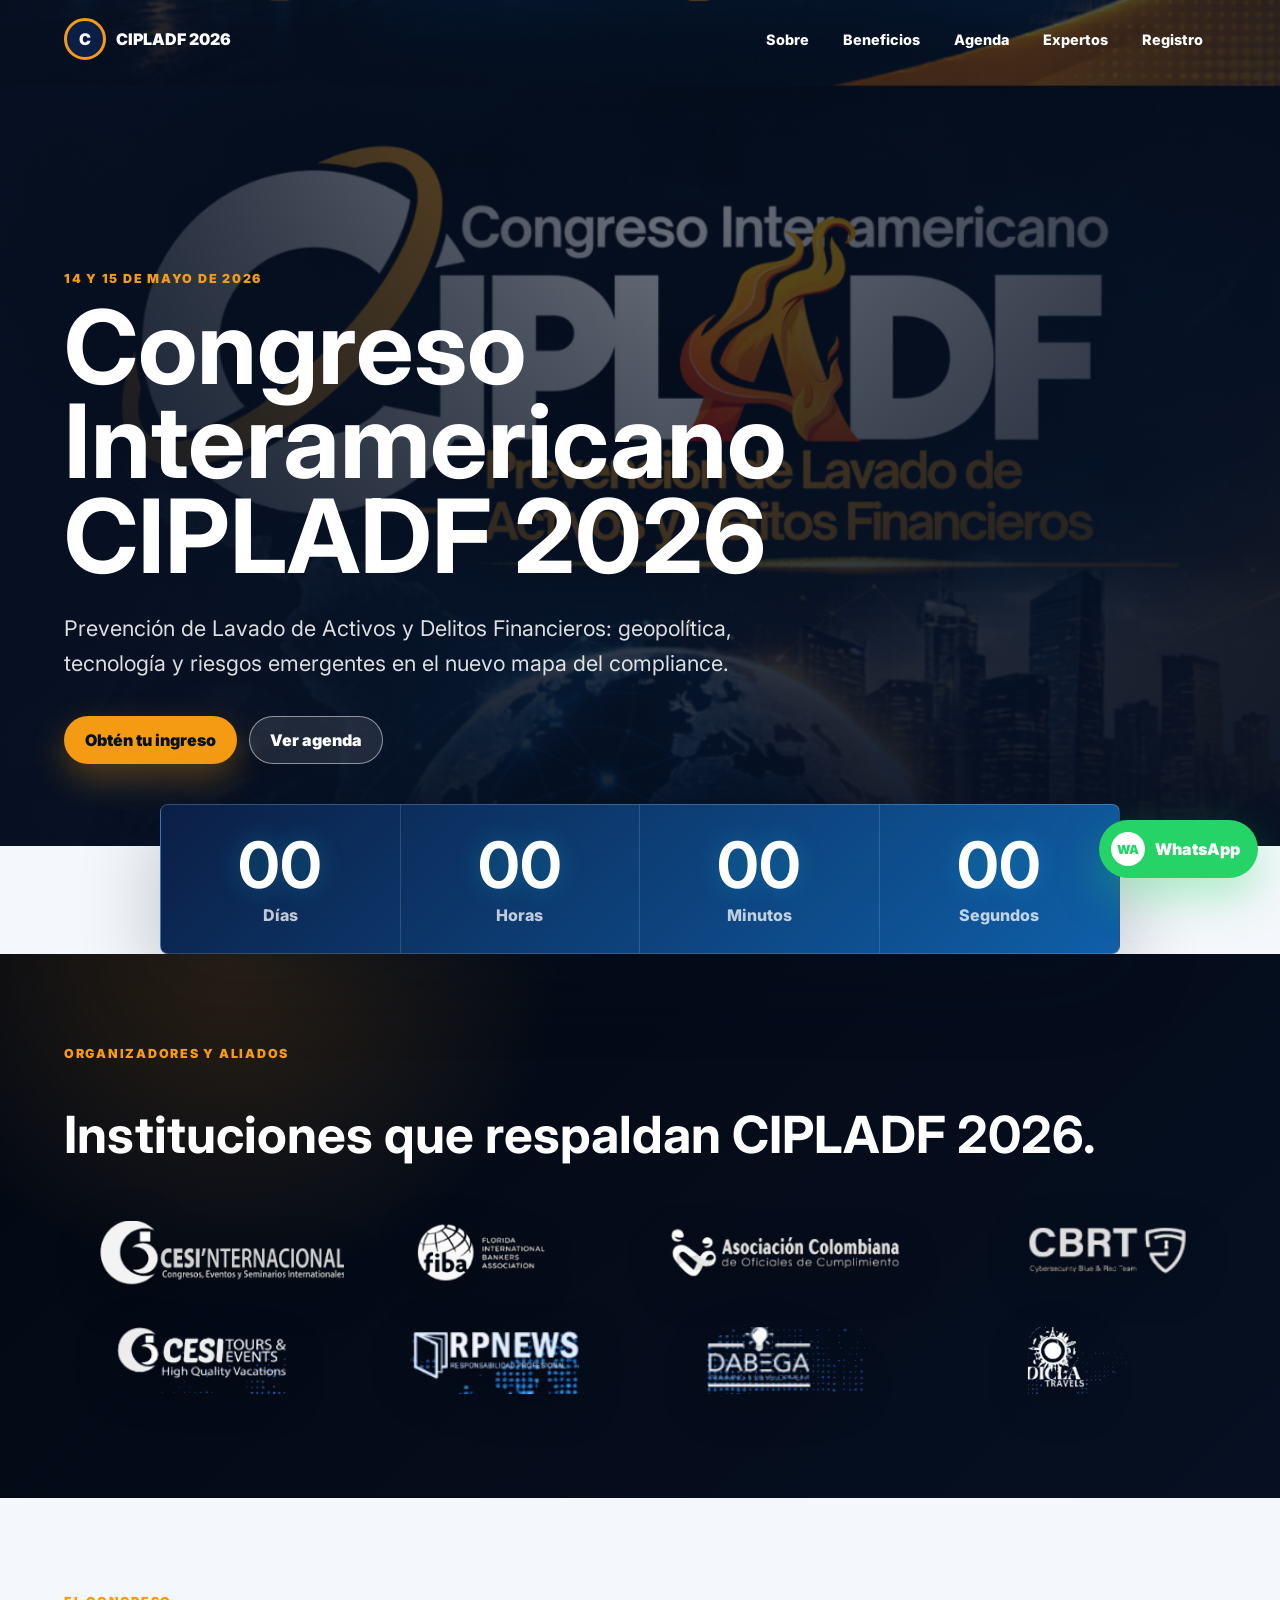
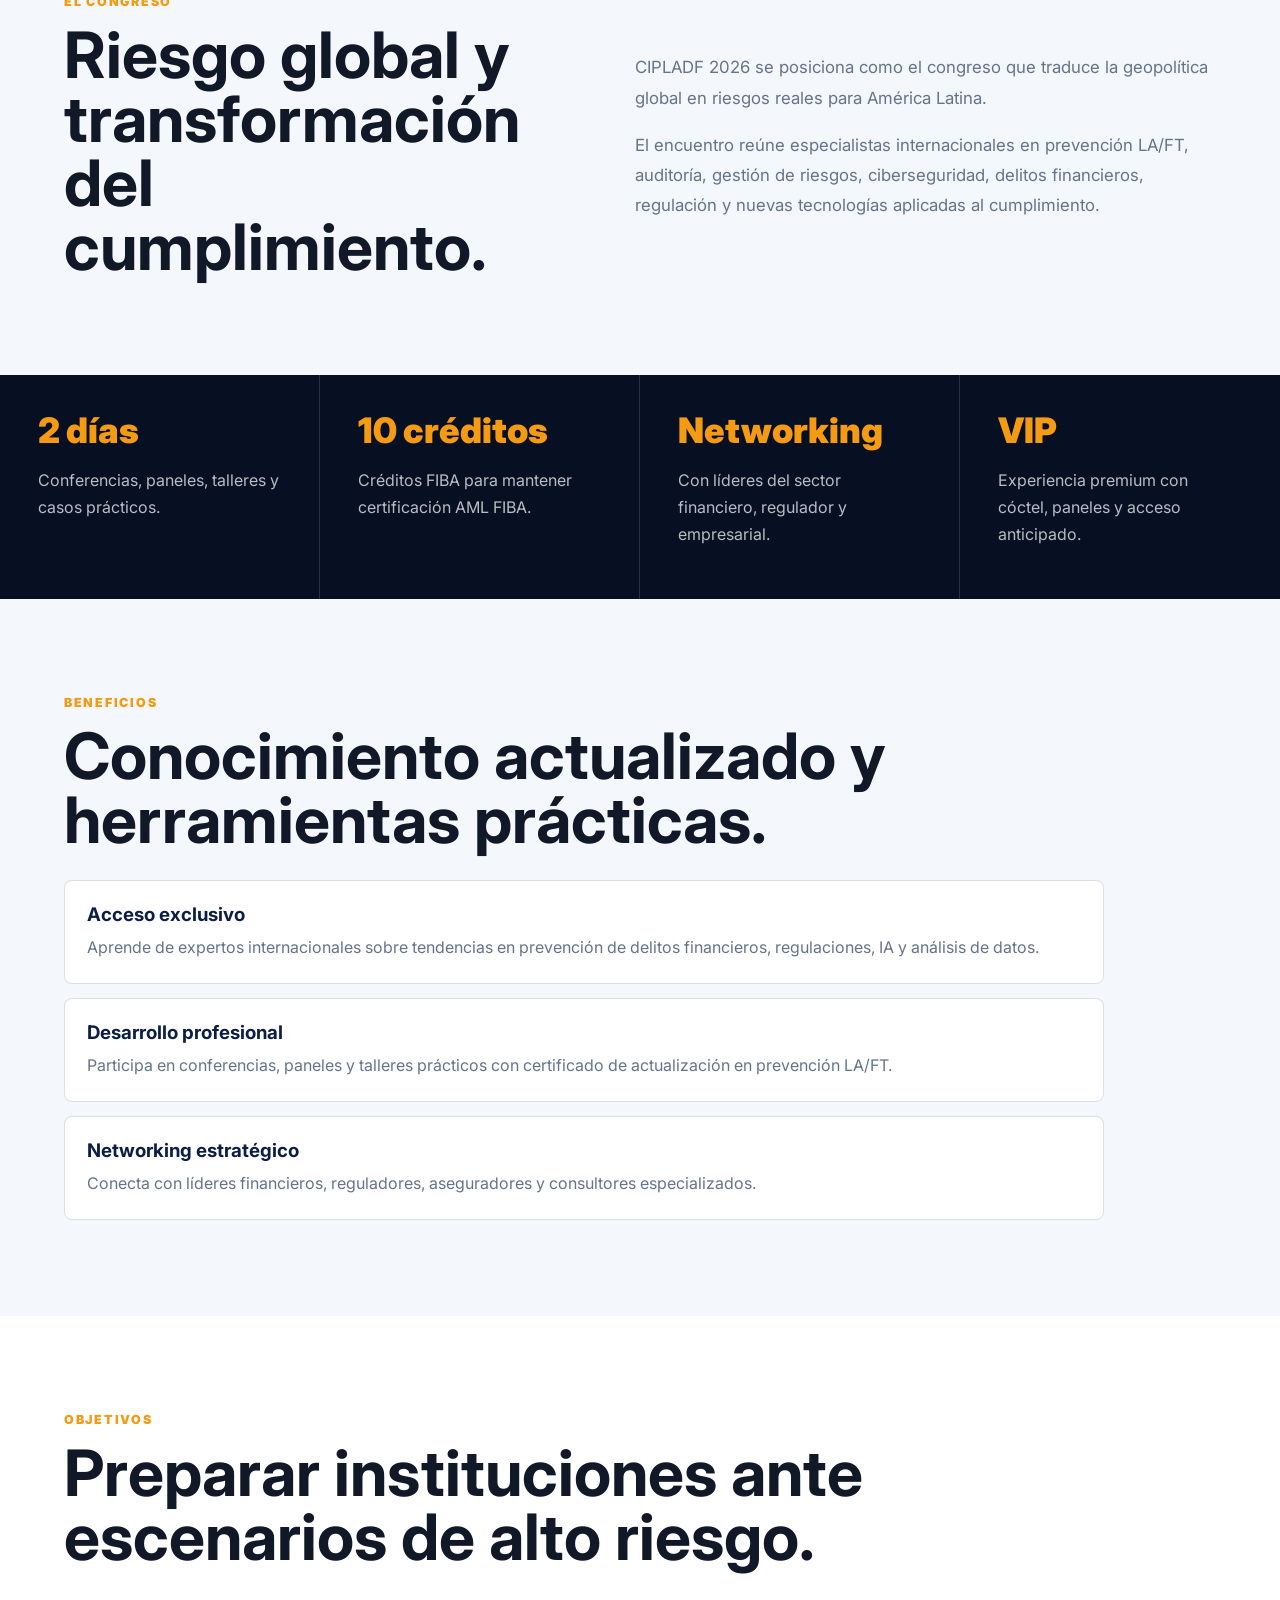
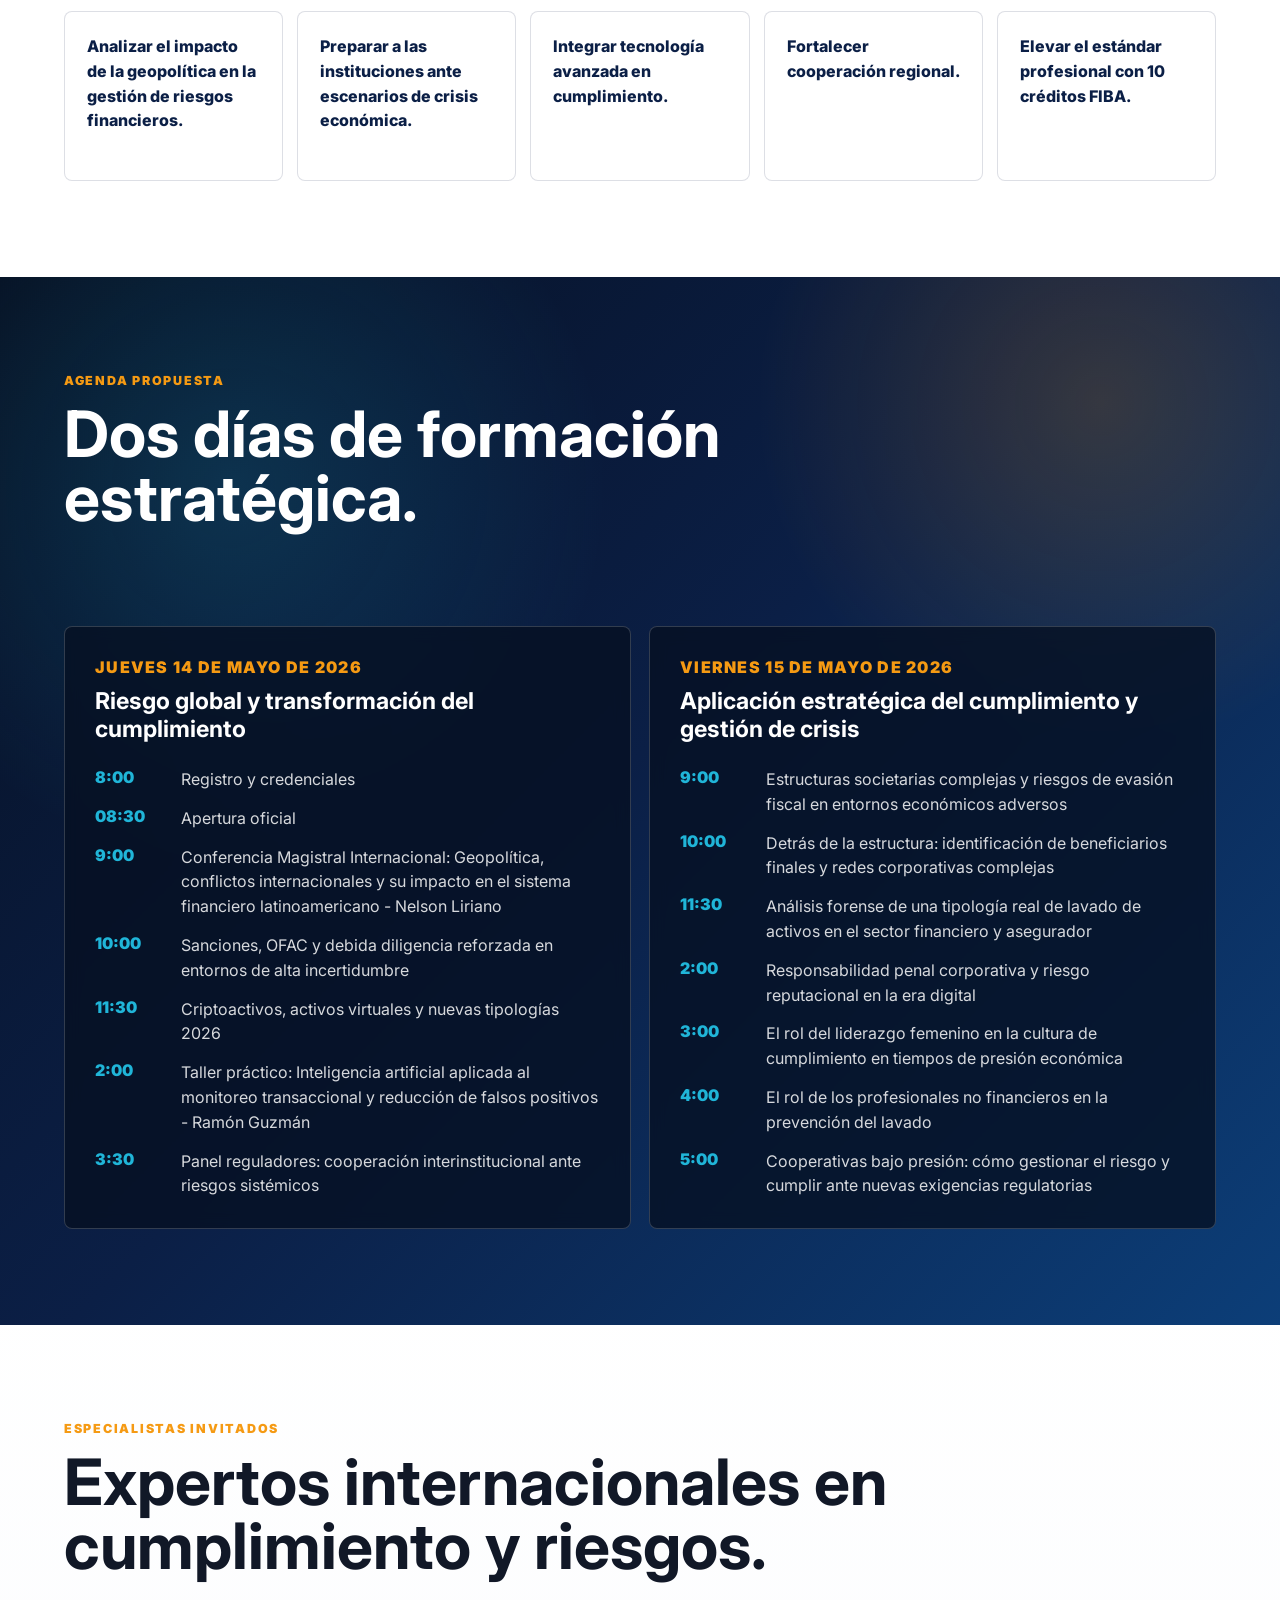
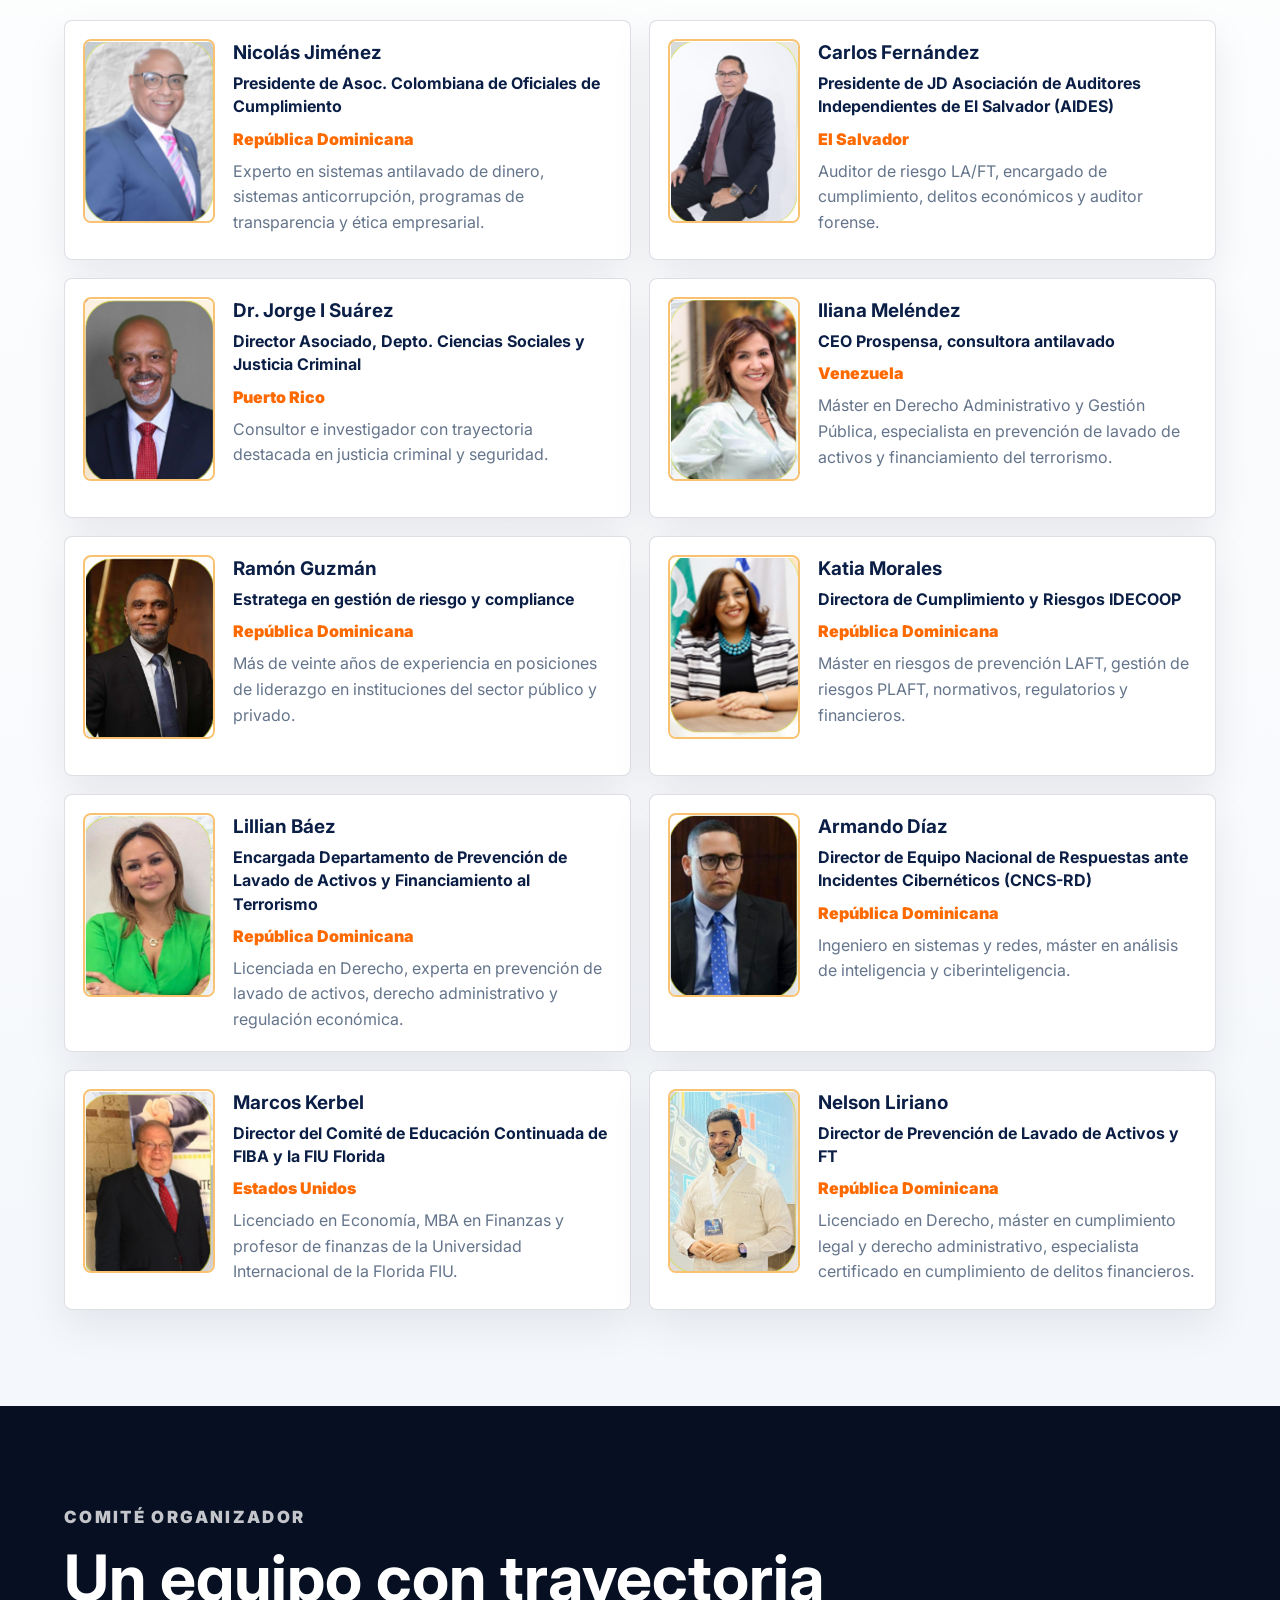
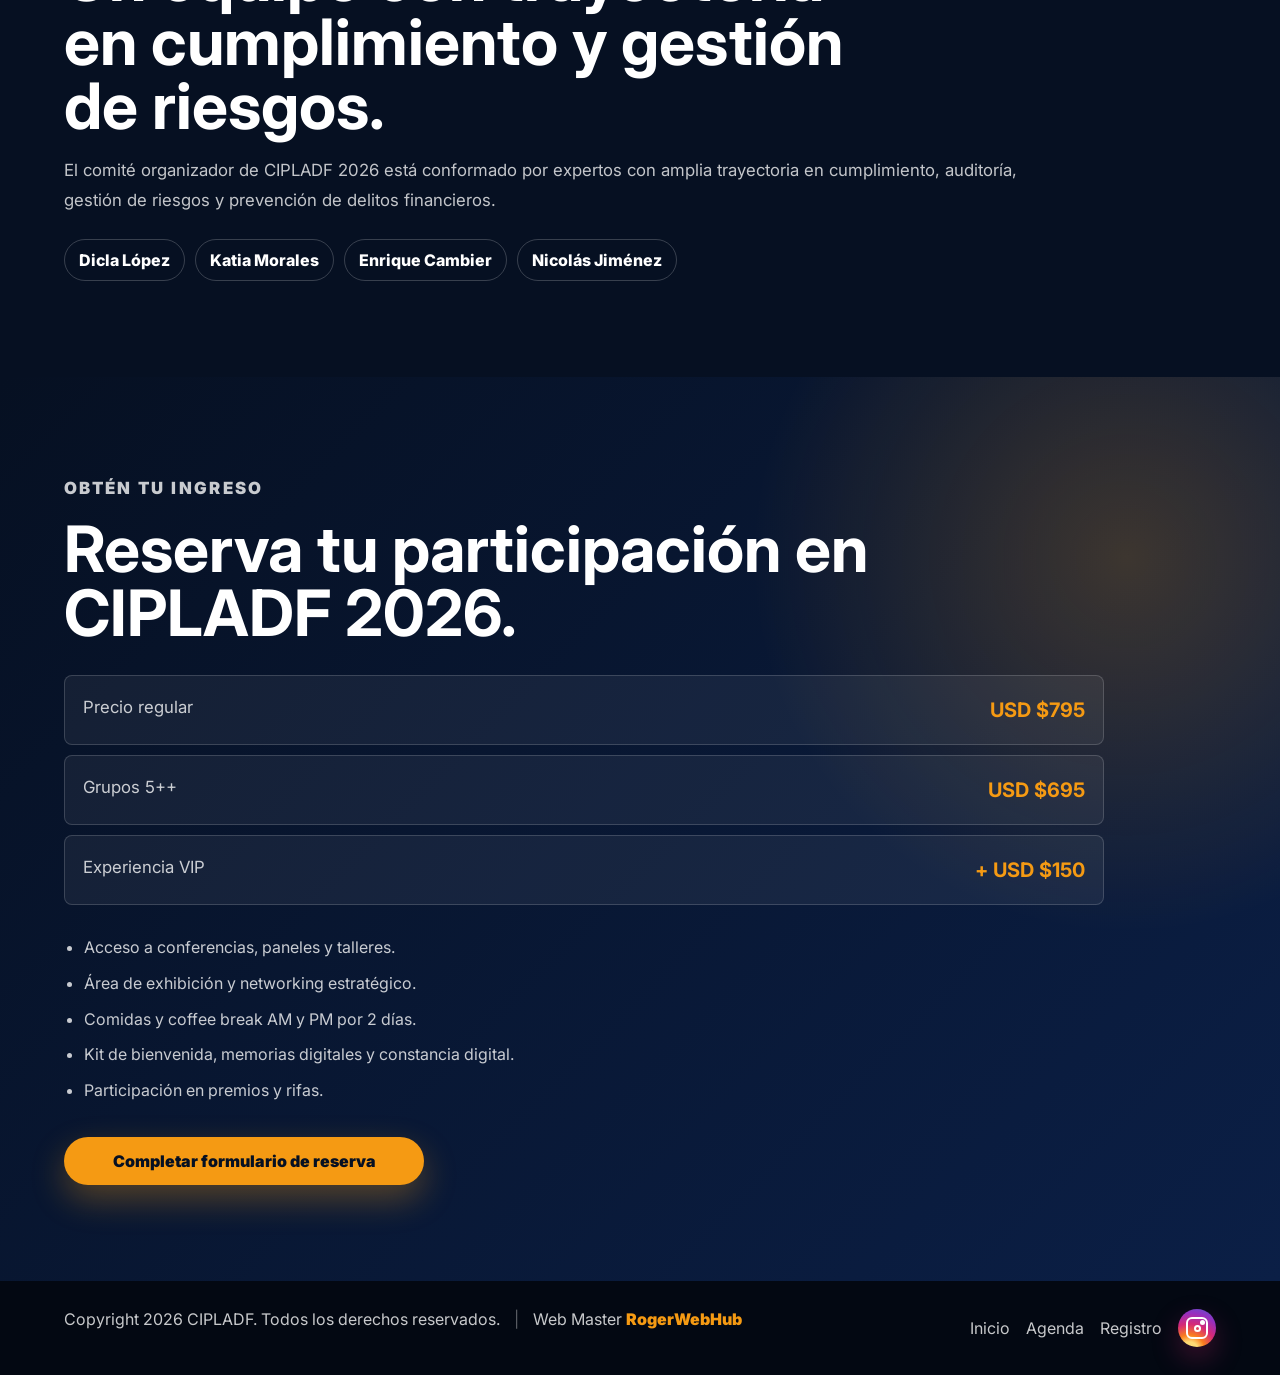
==== index.html @ cf78c72c "finally" ====
<!DOCTYPE html>
<html lang="es">
<head>
  <meta charset="UTF-8" />
  <meta name="viewport" content="width=device-width, initial-scale=1.0" />
  <title>CIPLADF 2026 | Congreso Interamericano</title>
  <link rel="icon" type="image/svg+xml" href="assets/favicon.svg" />
  <link rel="preconnect" href="https://fonts.googleapis.com" />
  <link rel="preconnect" href="https://fonts.gstatic.com" crossorigin />
  <link href="https://fonts.googleapis.com/css2?family=Inter:wght@400;500;700;800;900&display=swap" rel="stylesheet" />
  <link rel="stylesheet" href="styles.css" />
</head>
<body>
  <header class="site-header">
    <a class="brand" href="#inicio" aria-label="Ir al inicio">
      <span class="brand-mark">C</span>
      <span>CIPLADF 2026</span>
    </a>

    <button class="menu-button" id="menuButton" aria-label="Abrir menu" aria-expanded="false">
      <span></span>
      <span></span>
      <span></span>
    </button>

    <nav class="nav" id="navMenu" aria-label="Menu principal">
      <a href="#sobre">Sobre</a>
      <a href="#beneficios">Beneficios</a>
      <a href="#agenda">Agenda</a>
      <a href="#expertos">Expertos</a>
      <a href="#registro">Registro</a>
    </nav>
  </header>

  <main>
    <section class="hero" id="inicio">
      <div class="hero-media"></div>
      <div class="hero-overlay"></div>
      <div class="hero-content">
        <p class="eyebrow">14 y 15 de mayo de 2026</p>
        <h1>Congreso Interamericano CIPLADF 2026</h1>
        <p class="hero-text">
          Prevención de Lavado de Activos y Delitos Financieros: geopolítica,
          tecnología y riesgos emergentes en el nuevo mapa del compliance.
        </p>
        <div class="hero-actions">
          <a class="button primary" href="#registro">Obtén tu ingreso</a>
          <a class="button secondary" href="#agenda">Ver agenda</a>
        </div>
      </div>
    </section>

    <section class="countdown-section" aria-label="Cuenta regresiva del congreso">
      <div class="countdown">
        <div>
          <strong id="days">00</strong>
          <span>Días</span>
        </div>
        <div>
          <strong id="hours">00</strong>
          <span>Horas</span>
        </div>
        <div>
          <strong id="minutes">00</strong>
          <span>Minutos</span>
        </div>
        <div>
          <strong id="seconds">00</strong>
          <span>Segundos</span>
        </div>
      </div>
    </section>

    <section class="logo-section" aria-label="Organizadores y aliados">
      <div class="logo-inner">
        <div class="section-heading compact">
          <p class="section-label">Organizadores y aliados</p>
          <h2>Instituciones que respaldan CIPLADF 2026.</h2>
        </div>

        <div class="logo-grid primary-logos">
          <img src="assets/logos/cesi-internacional.png" alt="CESI Internacional" />
          <img src="assets/logos/fiba.png" alt="Florida International Bankers Association" />
          <img src="assets/logos/asociacion-colombiana.png" alt="Asociación Colombiana de Oficiales de Cumplimiento" />
          <img src="assets/logos/cbrt.png" alt="CBRT Cybersecurity Blue Sky Red Team" />
        </div>

        <div class="logo-grid support-logos">
          <img src="assets/logos/cesi-tours.png" alt="CESI Tours and Events" />
          <img src="assets/logos/rpnews.png" alt="RP News" />
          <img src="assets/logos/dabega.png" alt="Dabega" />
          <img src="assets/logos/dicla-travels.png" alt="Dicla Travels" />
        </div>
      </div>
    </section>

    <section class="section intro" id="sobre">
      <div>
        <p class="section-label">El congreso</p>
        <h2>Riesgo global y transformación del cumplimiento.</h2>
      </div>
      <div class="section-copy">
        <p>
          CIPLADF 2026 se posiciona como el congreso que traduce la geopolítica
          global en riesgos reales para América Latina.
        </p>
        <p>
          El encuentro reúne especialistas internacionales en prevención LA/FT,
          auditoría, gestión de riesgos, ciberseguridad, delitos financieros,
          regulación y nuevas tecnologías aplicadas al cumplimiento.
        </p>
      </div>
    </section>

    <section class="stats-band" aria-label="Datos principales">
      <article>
        <span>2 días</span>
        <p>Conferencias, paneles, talleres y casos prácticos.</p>
      </article>
      <article>
        <span>10 créditos</span>
        <p>Créditos FIBA para mantener certificación AML FIBA.</p>
      </article>
      <article>
        <span>Networking</span>
        <p>Con líderes del sector financiero, regulador y empresarial.</p>
      </article>
      <article>
        <span>VIP</span>
        <p>Experiencia premium con cóctel, paneles y acceso anticipado.</p>
      </article>
    </section>

    <section class="section benefits-section" id="beneficios">
      <div>
        <p class="section-label">Beneficios</p>
        <h2>Conocimiento actualizado y herramientas prácticas.</h2>
        <div class="benefit-list">
          <article>
            <h3>Acceso exclusivo</h3>
            <p>Aprende de expertos internacionales sobre tendencias en prevención de delitos financieros, regulaciones, IA y análisis de datos.</p>
          </article>
          <article>
            <h3>Desarrollo profesional</h3>
            <p>Participa en conferencias, paneles y talleres prácticos con certificado de actualización en prevención LA/FT.</p>
          </article>
          <article>
            <h3>Networking estratégico</h3>
            <p>Conecta con líderes financieros, reguladores, aseguradores y consultores especializados.</p>
          </article>
        </div>
      </div>
    </section>

    <section class="section objectives">
      <div class="section-heading">
        <p class="section-label">Objetivos</p>
        <h2>Preparar instituciones ante escenarios de alto riesgo.</h2>
      </div>
      <div class="objective-grid">
        <article>Analizar el impacto de la geopolítica en la gestión de riesgos financieros.</article>
        <article>Preparar a las instituciones ante escenarios de crisis económica.</article>
        <article>Integrar tecnología avanzada en cumplimiento.</article>
        <article>Fortalecer cooperación regional.</article>
        <article>Elevar el estándar profesional con 10 créditos FIBA.</article>
      </div>
    </section>

    <section class="agenda-section" id="agenda">
      <div class="section agenda-heading">
        <p class="section-label">Agenda propuesta</p>
        <h2>Dos días de formación estratégica.</h2>
      </div>

      <div class="agenda-grid">
        <article class="agenda-day">
          <p class="date">Jueves 14 de mayo de 2026</p>
          <h3>Riesgo global y transformación del cumplimiento</h3>
          <ul class="schedule">
            <li><time>8:00</time><span>Registro y credenciales</span></li>
            <li><time>08:30</time><span>Apertura oficial</span></li>
            <li><time>9:00</time><span>Conferencia Magistral Internacional: Geopolítica, conflictos internacionales y su impacto en el sistema financiero latinoamericano - Nelson Liriano</span></li>
            <li><time>10:00</time><span>Sanciones, OFAC y debida diligencia reforzada en entornos de alta incertidumbre</span></li>
            <li><time>11:30</time><span>Criptoactivos, activos virtuales y nuevas tipologías 2026</span></li>
            <li><time>2:00</time><span>Taller práctico: Inteligencia artificial aplicada al monitoreo transaccional y reducción de falsos positivos - Ramón Guzmán</span></li>
            <li><time>3:30</time><span>Panel reguladores: cooperación interinstitucional ante riesgos sistémicos</span></li>
          </ul>
        </article>

        <article class="agenda-day">
          <p class="date">Viernes 15 de mayo de 2026</p>
          <h3>Aplicación estratégica del cumplimiento y gestión de crisis</h3>
          <ul class="schedule">
            <li><time>9:00</time><span>Estructuras societarias complejas y riesgos de evasión fiscal en entornos económicos adversos</span></li>
            <li><time>10:00</time><span>Detrás de la estructura: identificación de beneficiarios finales y redes corporativas complejas</span></li>
            <li><time>11:30</time><span>Análisis forense de una tipología real de lavado de activos en el sector financiero y asegurador</span></li>
            <li><time>2:00</time><span>Responsabilidad penal corporativa y riesgo reputacional en la era digital</span></li>
            <li><time>3:00</time><span>El rol del liderazgo femenino en la cultura de cumplimiento en tiempos de presión económica</span></li>
            <li><time>4:00</time><span>El rol de los profesionales no financieros en la prevención del lavado</span></li>
            <li><time>5:00</time><span>Cooperativas bajo presión: cómo gestionar el riesgo y cumplir ante nuevas exigencias regulatorias</span></li>
          </ul>
        </article>
      </div>
    </section>

    <section class="section experts" id="expertos">
      <div class="section-heading">
        <p class="section-label">Especialistas invitados</p>
        <h2>Expertos internacionales en cumplimiento y riesgos.</h2>
      </div>

      <div class="expert-grid">
        <article class="expert-card">
          <img src="assets/speakers/nicolas-jimenez.png" alt="Nicolás Jiménez" />
          <div>
            <h3>Nicolás Jiménez</h3>
            <p class="role">Presidente de Asoc. Colombiana de Oficiales de Cumplimiento</p>
            <span>República Dominicana</span>
            <p>Experto en sistemas antilavado de dinero, sistemas anticorrupción, programas de transparencia y ética empresarial.</p>
          </div>
        </article>

        <article class="expert-card">
          <img src="assets/speakers/carlos-fernandez.png" alt="Carlos Fernández" />
          <div>
            <h3>Carlos Fernández</h3>
            <p class="role">Presidente de JD Asociación de Auditores Independientes de El Salvador (AIDES)</p>
            <span>El Salvador</span>
            <p>Auditor de riesgo LA/FT, encargado de cumplimiento, delitos económicos y auditor forense.</p>
          </div>
        </article>

        <article class="expert-card">
          <img src="assets/speakers/jorge-suarez.png" alt="Dr. Jorge I Suárez" />
          <div>
            <h3>Dr. Jorge I Suárez</h3>
            <p class="role">Director Asociado, Depto. Ciencias Sociales y Justicia Criminal</p>
            <span>Puerto Rico</span>
            <p>Consultor e investigador con trayectoria destacada en justicia criminal y seguridad.</p>
          </div>
        </article>

        <article class="expert-card">
          <img src="assets/speakers/iliana-melendez.png" alt="Iliana Meléndez" />
          <div>
            <h3>Iliana Meléndez</h3>
            <p class="role">CEO Prospensa, consultora antilavado</p>
            <span>Venezuela</span>
            <p>Máster en Derecho Administrativo y Gestión Pública, especialista en prevención de lavado de activos y financiamiento del terrorismo.</p>
          </div>
        </article>

        <article class="expert-card">
          <img src="assets/speakers/ramon-guzman.png" alt="Ramón Guzmán" />
          <div>
            <h3>Ramón Guzmán</h3>
            <p class="role">Estratega en gestión de riesgo y compliance</p>
            <span>República Dominicana</span>
            <p>Más de veinte años de experiencia en posiciones de liderazgo en instituciones del sector público y privado.</p>
          </div>
        </article>

        <article class="expert-card">
          <img src="assets/speakers/katia-morales.png" alt="Katia Morales" />
          <div>
            <h3>Katia Morales</h3>
            <p class="role">Directora de Cumplimiento y Riesgos IDECOOP</p>
            <span>República Dominicana</span>
            <p>Máster en riesgos de prevención LAFT, gestión de riesgos PLAFT, normativos, regulatorios y financieros.</p>
          </div>
        </article>

        <article class="expert-card">
          <img src="assets/speakers/lillian-baez.png" alt="Lillian Báez" />
          <div>
            <h3>Lillian Báez</h3>
            <p class="role">Encargada Departamento de Prevención de Lavado de Activos y Financiamiento al Terrorismo</p>
            <span>República Dominicana</span>
            <p>Licenciada en Derecho, experta en prevención de lavado de activos, derecho administrativo y regulación económica.</p>
          </div>
        </article>

        <article class="expert-card">
          <img src="assets/speakers/armando-diaz.png" alt="Armando Díaz" />
          <div>
            <h3>Armando Díaz</h3>
            <p class="role">Director de Equipo Nacional de Respuestas ante Incidentes Cibernéticos (CNCS-RD)</p>
            <span>República Dominicana</span>
            <p>Ingeniero en sistemas y redes, máster en análisis de inteligencia y ciberinteligencia.</p>
          </div>
        </article>

        <article class="expert-card">
          <img src="assets/speakers/marcos-kerbel.png" alt="Marcos Kerbel" />
          <div>
            <h3>Marcos Kerbel</h3>
            <p class="role">Director del Comité de Educación Continuada de FIBA y la FIU Florida</p>
            <span>Estados Unidos</span>
            <p>Licenciado en Economía, MBA en Finanzas y profesor de finanzas de la Universidad Internacional de la Florida FIU.</p>
          </div>
        </article>

        <article class="expert-card">
          <img src="assets/speakers/nelson-liriano.png" alt="Nelson Liriano" />
          <div>
            <h3>Nelson Liriano</h3>
            <p class="role">Director de Prevención de Lavado de Activos y FT</p>
            <span>República Dominicana</span>
            <p>Licenciado en Derecho, máster en cumplimiento legal y derecho administrativo, especialista certificado en cumplimiento de delitos financieros.</p>
          </div>
        </article>
      </div>
    </section>

    <section class="section dark-section committee-section">
      <div>
        <p class="section-label">Comité organizador</p>
        <h2>Un equipo con trayectoria en cumplimiento y gestión de riesgos.</h2>
        <p>
          El comité organizador de CIPLADF 2026 está conformado por expertos con
          amplia trayectoria en cumplimiento, auditoría, gestión de riesgos y
          prevención de delitos financieros.
        </p>
        <div class="organizer-list">
          <span>Dicla López</span>
          <span>Katia Morales</span>
          <span>Enrique Cambier</span>
          <span>Nicolás Jiménez</span>
        </div>
      </div>
    </section>

    <section class="registration" id="registro">
      <div class="registration-content">
        <p class="section-label">Obtén tu ingreso</p>
        <h2>Reserva tu participación en CIPLADF 2026.</h2>
        <div class="price-box">
          <p><span>Precio regular</span><strong>USD $795</strong></p>
          <p><span>Grupos 5++</span><strong>USD $695</strong></p>
          <p><span>Experiencia VIP</span><strong>+ USD $150</strong></p>
        </div>
        <ul class="included-list">
          <li>Acceso a conferencias, paneles y talleres.</li>
          <li>Área de exhibición y networking estratégico.</li>
          <li>Comidas y coffee break AM y PM por 2 días.</li>
          <li>Kit de bienvenida, memorias digitales y constancia digital.</li>
          <li>Participación en premios y rifas.</li>
        </ul>
        <div class="contact-actions">
          <a class="button primary form-button" href="https://forms.office.com/Pages/ResponsePage.aspx?id=DQSIkWdsW0yxEjajBLZtrQAAAAAAAAAAAANAAY0EgtFUM1hBWTlTQzU5VkFSSTZKRUY3NUUzUjlNMC4u" target="_blank" rel="noreferrer">
            Completar formulario de reserva
          </a>
        </div>
      </div>
    </section>
  </main>

  <a class="whatsapp-widget" href="https://wa.me/18097563753?text=Hola%2C%20estoy%20interesado%20en%20el%20Congreso%20CIPLADF%202026." target="_blank" rel="noreferrer" aria-label="Contactar por WhatsApp">
    <span class="whatsapp-icon">WA</span>
    <span>WhatsApp</span>
  </a>

  <footer class="footer">
    <p>
      Copyright 2026 CIPLADF. Todos los derechos reservados.
      <span class="footer-separator">|</span>
      Web Master <a href="https://www.instagram.com/rogerwebhub/" target="_blank" rel="noreferrer">RogerWebHub</a>
    </p>
    <div>
      <a href="#inicio">Inicio</a>
      <a href="#agenda">Agenda</a>
      <a href="#registro">Registro</a>
      <a class="social-icon" href="https://www.instagram.com/cesinternacional/" target="_blank" rel="noreferrer" aria-label="Instagram CES Internacional">
        <span></span>
      </a>
    </div>
  </footer>

  <script src="script.js"></script>
</body>
</html>
---- styles.css ----
:root {
  --navy: #061022;
  --navy-2: #0b1f46;
  --blue: #0f5fa8;
  --cyan: #20b5d8;
  --orange: #f59a13;
  --orange-2: #ff6a00;
  --ink: #111827;
  --muted: #64748b;
  --line: rgba(255, 255, 255, 0.14);
  --soft-line: rgba(15, 31, 70, 0.14);
  --white: #ffffff;
  --bg: #f4f7fb;
  --shadow: 0 26px 80px rgba(6, 16, 34, 0.24);
}

* {
  box-sizing: border-box;
}

html {
  scroll-behavior: smooth;
}

body {
  margin: 0;
  font-family: "Inter", Arial, sans-serif;
  color: var(--ink);
  background: var(--bg);
  overflow-x: hidden;
}

a {
  color: inherit;
  text-decoration: none;
}

img {
  display: block;
  max-width: 100%;
}

.site-header {
  position: fixed;
  top: 0;
  left: 0;
  right: 0;
  z-index: 20;
  display: flex;
  align-items: center;
  justify-content: space-between;
  gap: 24px;
  padding: 18px clamp(18px, 5vw, 64px);
  color: var(--white);
  transition: background 0.25s ease, color 0.25s ease, box-shadow 0.25s ease;
}

.site-header.scrolled {
  color: var(--navy);
  background: rgba(255, 255, 255, 0.94);
  box-shadow: 0 12px 40px rgba(6, 16, 34, 0.12);
  backdrop-filter: blur(16px);
}

.brand,
.nav {
  display: flex;
  align-items: center;
}

.brand {
  gap: 10px;
  font-weight: 900;
  animation: slideDown 0.7s ease both;
}

.brand-mark {
  display: grid;
  place-items: center;
  width: 42px;
  height: 42px;
  border: 3px solid var(--orange);
  border-radius: 50%;
  color: var(--white);
  background: var(--navy-2);
  font-size: 1rem;
}

.site-header.scrolled .brand-mark {
  color: var(--white);
}

.nav {
  gap: 8px;
}

.nav a {
  padding: 10px 13px;
  border-radius: 999px;
  font-weight: 800;
  font-size: 0.9rem;
  transition: background 0.2s ease, color 0.2s ease, transform 0.2s ease;
}

.nav a:hover {
  background: rgba(255, 255, 255, 0.16);
  transform: translateY(-2px);
}

.site-header.scrolled .nav a:hover {
  background: rgba(6, 16, 34, 0.07);
}

.menu-button {
  display: none;
  width: 44px;
  height: 44px;
  border: 1px solid currentColor;
  border-radius: 50%;
  color: inherit;
  background: transparent;
  cursor: pointer;
}

.menu-button span {
  display: block;
  width: 18px;
  height: 2px;
  margin: 4px auto;
  background: currentColor;
}

.hero {
  position: relative;
  min-height: 94vh;
  display: grid;
  align-items: end;
  overflow: hidden;
  color: var(--white);
  background: var(--navy);
  padding: 138px clamp(18px, 5vw, 64px) 82px;
}

.hero-media,
.hero-overlay {
  position: absolute;
  inset: 0;
}

.hero-media {
  background-image: url("assets/cipladf-hero-nuevo.png");
  background-size: cover;
  background-position: center 84px;
  transform-origin: center top;
  transform: scale(1.02);
  animation: heroZoom 18s ease-in-out infinite alternate;
}

.hero-overlay {
  background:
    linear-gradient(90deg, rgba(6, 16, 34, 0.9), rgba(6, 16, 34, 0.46) 52%, rgba(6, 16, 34, 0.78)),
    linear-gradient(0deg, rgba(6, 16, 34, 0.88), rgba(6, 16, 34, 0.06));
}

.hero-content {
  position: relative;
  max-width: 920px;
  animation: heroRise 0.95s ease both;
}

.eyebrow,
.section-label {
  margin: 0 0 14px;
  color: var(--orange);
  text-transform: uppercase;
  letter-spacing: 0.14em;
  font-size: 0.78rem;
  font-weight: 900;
}

.hero h1 {
  margin: 0;
  max-width: 850px;
  font-size: clamp(3rem, 8vw, 7.2rem);
  line-height: 0.92;
  letter-spacing: 0;
}

.hero-text {
  max-width: 720px;
  margin: 28px 0 0;
  color: rgba(255, 255, 255, 0.86);
  font-size: clamp(1.05rem, 2vw, 1.35rem);
  line-height: 1.65;
}

.hero-actions,
.contact-actions {
  display: flex;
  flex-wrap: wrap;
  gap: 12px;
  margin-top: 34px;
}

.form-button {
  min-width: min(100%, 360px);
}

.button {
  position: relative;
  overflow: hidden;
  display: inline-flex;
  align-items: center;
  justify-content: center;
  min-height: 48px;
  padding: 13px 20px;
  border: 1px solid transparent;
  border-radius: 999px;
  font-weight: 900;
  cursor: pointer;
  transition: transform 0.2s ease, box-shadow 0.2s ease, background 0.2s ease;
}

.button:hover {
  transform: translateY(-3px) scale(1.02);
}

.button::after {
  content: "";
  position: absolute;
  inset: -40% auto -40% -70%;
  width: 42%;
  transform: skewX(-18deg);
  background: linear-gradient(90deg, transparent, rgba(255, 255, 255, 0.45), transparent);
  transition: left 0.55s ease;
}

.button:hover::after {
  left: 125%;
}

.primary {
  color: var(--navy);
  background: var(--orange);
  box-shadow: 0 14px 34px rgba(245, 154, 19, 0.32);
}

.secondary {
  color: var(--white);
  border-color: rgba(255, 255, 255, 0.5);
  background: rgba(255, 255, 255, 0.1);
}

.dark {
  color: var(--white);
  background: var(--navy-2);
}

.countdown-section {
  padding: 0 clamp(18px, 5vw, 64px);
  transform: translateY(-42px);
  margin-bottom: -42px;
}

.countdown {
  display: grid;
  grid-template-columns: repeat(4, 1fr);
  max-width: 960px;
  margin: 0 auto;
  overflow: hidden;
  border: 1px solid rgba(255, 255, 255, 0.18);
  border-radius: 8px;
  background: linear-gradient(135deg, var(--navy-2), var(--blue));
  box-shadow: var(--shadow);
  animation: floatSoft 5.5s ease-in-out infinite;
}

.countdown div {
  padding: 28px 18px;
  text-align: center;
  border-right: 1px solid var(--line);
}

.countdown div:last-child {
  border-right: 0;
}

.countdown strong {
  display: block;
  color: var(--white);
  font-size: clamp(2rem, 5vw, 4rem);
  line-height: 1;
  text-shadow: 0 0 24px rgba(32, 181, 216, 0.32);
}

.countdown span {
  display: block;
  margin-top: 8px;
  color: rgba(255, 255, 255, 0.74);
  font-weight: 800;
}

.logo-section {
  padding: 92px clamp(18px, 5vw, 64px);
  color: var(--white);
  background:
    radial-gradient(circle at 18% 0%, rgba(245, 154, 19, 0.16), transparent 28%),
    linear-gradient(135deg, #030812, var(--navy));
}

.logo-inner {
  max-width: 1180px;
  margin: 0 auto;
}

.section-heading.compact {
  margin-bottom: 30px;
}

.section-heading.compact h2 {
  color: var(--white);
  font-size: clamp(1.8rem, 4vw, 3.2rem);
}

.logo-grid {
  display: grid;
  align-items: center;
  gap: 14px;
}

.primary-logos {
  grid-template-columns: 1.25fr 0.8fr 1.55fr 0.8fr;
}

.support-logos {
  grid-template-columns: repeat(4, 1fr);
  margin-top: 14px;
}

.logo-grid img {
  width: 100%;
  height: 92px;
  object-fit: contain;
  padding: 12px;
  filter: drop-shadow(0 12px 22px rgba(0, 0, 0, 0.32));
  transition: transform 0.25s ease, filter 0.25s ease;
}

.logo-grid img:hover {
  transform: translateY(-6px) scale(1.04);
  filter: drop-shadow(0 18px 28px rgba(245, 154, 19, 0.24));
}

.section {
  padding: 96px clamp(18px, 5vw, 64px);
}

.intro,
.split-section {
  display: grid;
  grid-template-columns: minmax(0, 0.92fr) minmax(0, 1.08fr);
  gap: clamp(34px, 6vw, 86px);
  align-items: center;
}

.benefits-section > div,
.registration-content {
  max-width: 1040px;
}

.section h2,
.registration h2 {
  margin: 0;
  max-width: 830px;
  font-size: clamp(2rem, 5vw, 4.5rem);
  line-height: 1;
  letter-spacing: 0;
}

.section-copy,
.dark-section p,
.registration-content p {
  color: var(--muted);
  font-size: 1.05rem;
  line-height: 1.8;
}

.stats-band {
  display: grid;
  grid-template-columns: repeat(4, 1fr);
  background: var(--navy);
  color: var(--white);
}

.stats-band article {
  min-height: 210px;
  padding: 34px clamp(20px, 3vw, 42px);
  border-right: 1px solid var(--line);
  transition: background 0.25s ease, transform 0.25s ease;
}

.stats-band article:hover {
  background: rgba(255, 255, 255, 0.06);
  transform: translateY(-6px);
}

.stats-band article:last-child {
  border-right: 0;
}

.stats-band span {
  display: block;
  color: var(--orange);
  font-size: clamp(1.4rem, 3vw, 2.2rem);
  font-weight: 900;
}

.stats-band p {
  color: rgba(255, 255, 255, 0.72);
  line-height: 1.7;
}

.visual-card {
  overflow: hidden;
  border-radius: 8px;
  background: var(--white);
  box-shadow: var(--shadow);
}

.visual-card img {
  width: 100%;
  height: 100%;
  object-fit: cover;
}

.benefit-list {
  display: grid;
  gap: 14px;
  margin-top: 28px;
}

.benefit-list article,
.expert-grid article,
.objective-grid article,
.agenda-day {
  border: 1px solid var(--soft-line);
  border-radius: 8px;
  background: var(--white);
}

.benefit-list article {
  padding: 22px;
  transition: transform 0.25s ease, box-shadow 0.25s ease, border-color 0.25s ease;
}

.benefit-list article:hover,
.objective-grid article:hover,
.agenda-day:hover,
.expert-card:hover {
  transform: translateY(-7px);
  box-shadow: 0 22px 60px rgba(6, 16, 34, 0.16);
  border-color: rgba(245, 154, 19, 0.5);
}

.benefit-list h3 {
  margin: 0 0 8px;
  color: var(--navy-2);
}

.benefit-list p {
  margin: 0;
  color: var(--muted);
  line-height: 1.7;
}

.objectives {
  background: var(--white);
}

.section-heading {
  margin-bottom: 42px;
}

.objective-grid {
  display: grid;
  grid-template-columns: repeat(5, 1fr);
  gap: 14px;
}

.objective-grid article {
  min-height: 170px;
  padding: 22px;
  color: var(--navy-2);
  font-weight: 800;
  line-height: 1.55;
  transition: transform 0.25s ease, box-shadow 0.25s ease, border-color 0.25s ease;
}

.agenda-section {
  color: var(--white);
  background:
    radial-gradient(circle at 18% 20%, rgba(32, 181, 216, 0.18), transparent 28%),
    radial-gradient(circle at 86% 12%, rgba(245, 154, 19, 0.18), transparent 24%),
    linear-gradient(135deg, var(--navy), var(--navy-2) 48%, #0c3e78);
}

.agenda-heading h2 {
  color: var(--white);
}

.agenda-grid {
  display: grid;
  grid-template-columns: repeat(2, 1fr);
  gap: 18px;
  padding: 0 clamp(18px, 5vw, 64px) 96px;
}

.agenda-day {
  padding: 30px;
  color: var(--white);
  border-color: rgba(255, 255, 255, 0.18);
  background: rgba(6, 16, 34, 0.78);
  backdrop-filter: blur(8px);
  transition: transform 0.25s ease, box-shadow 0.25s ease, border-color 0.25s ease;
}

.agenda-day .date {
  margin: 0 0 10px;
  color: var(--orange);
  text-transform: uppercase;
  letter-spacing: 0.08em;
  font-weight: 900;
}

.agenda-day h3 {
  margin: 0 0 24px;
  font-size: 1.45rem;
}

.schedule {
  display: grid;
  gap: 14px;
  padding: 0;
  margin: 0;
  list-style: none;
}

.schedule li {
  display: grid;
  grid-template-columns: 72px 1fr;
  gap: 14px;
  align-items: start;
}

.schedule time {
  color: var(--cyan);
  font-weight: 900;
}

.schedule span {
  color: rgba(255, 255, 255, 0.84);
  line-height: 1.55;
}

.experts {
  background: linear-gradient(180deg, rgba(255, 255, 255, 0.96), rgba(244, 247, 251, 1));
}

.expert-grid {
  display: grid;
  grid-template-columns: repeat(2, 1fr);
  gap: 18px;
}

.expert-card {
  display: grid;
  grid-template-columns: 132px 1fr;
  gap: 18px;
  min-height: 240px;
  padding: 18px;
  overflow: hidden;
  box-shadow: 0 16px 40px rgba(6, 16, 34, 0.08);
  transition: transform 0.25s ease, box-shadow 0.25s ease, border-color 0.25s ease;
}

.expert-card img {
  width: 132px;
  height: 184px;
  object-fit: cover;
  object-position: top center;
  border-radius: 8px;
  border: 2px solid rgba(245, 154, 19, 0.6);
  transition: transform 0.3s ease;
}

.expert-card:hover img {
  transform: scale(1.04);
}

.expert-card h3,
.expert-card span {
  display: block;
}

.expert-card h3 {
  margin: 2px 0 8px;
  color: var(--navy-2);
  font-size: 1.18rem;
}

.expert-card .role {
  margin: 0 0 10px;
  color: var(--navy-2);
  font-weight: 700;
  line-height: 1.45;
}

.expert-card span {
  margin-bottom: 10px;
  color: var(--orange-2);
  font-weight: 900;
}

.expert-card p:last-child {
  margin: 0;
  color: var(--muted);
  line-height: 1.6;
}

.dark-section {
  color: var(--white);
  background: var(--navy);
}

.committee-section {
  display: block;
}

.committee-section > div {
  max-width: 980px;
}

.dark-section h2 {
  color: var(--white);
}

.dark-section p {
  color: rgba(255, 255, 255, 0.76);
}

.organizer-list {
  display: flex;
  flex-wrap: wrap;
  gap: 10px;
  margin-top: 24px;
}

.organizer-list span {
  padding: 10px 14px;
  border: 1px solid rgba(255, 255, 255, 0.2);
  border-radius: 999px;
  color: var(--white);
  font-weight: 800;
}

.registration {
  padding: 96px clamp(18px, 5vw, 64px);
  color: var(--white);
  background:
    radial-gradient(circle at 88% 20%, rgba(245, 154, 19, 0.22), transparent 28%),
    linear-gradient(135deg, var(--navy), var(--navy-2));
}

.registration h2 {
  color: var(--white);
}

.registration-content p,
.included-list {
  color: rgba(255, 255, 255, 0.78);
}

.price-box {
  display: grid;
  gap: 10px;
  margin: 30px 0;
}

.price-box p {
  display: flex;
  justify-content: space-between;
  gap: 20px;
  margin: 0;
  padding: 16px 18px;
  border: 1px solid rgba(255, 255, 255, 0.16);
  border-radius: 8px;
  background: rgba(255, 255, 255, 0.06);
  transition: transform 0.25s ease, background 0.25s ease;
}

.price-box p:hover {
  transform: translateX(6px);
  background: rgba(255, 255, 255, 0.1);
}

.whatsapp-widget {
  position: fixed;
  right: 22px;
  bottom: 22px;
  z-index: 30;
  display: inline-flex;
  align-items: center;
  gap: 10px;
  min-height: 54px;
  padding: 12px 18px 12px 12px;
  color: var(--white);
  border-radius: 999px;
  background: #25d366;
  box-shadow: 0 18px 44px rgba(37, 211, 102, 0.34);
  font-weight: 900;
  animation: whatsappPulse 2.6s ease-in-out infinite;
  transition: transform 0.2s ease, box-shadow 0.2s ease;
}

.whatsapp-widget:hover {
  transform: translateY(-4px) scale(1.03);
  box-shadow: 0 24px 58px rgba(37, 211, 102, 0.46);
}

.whatsapp-icon {
  display: grid;
  place-items: center;
  width: 34px;
  height: 34px;
  color: #25d366;
  border-radius: 50%;
  background: var(--white);
  font-size: 0.78rem;
}

.price-box strong {
  color: var(--orange);
  font-size: 1.25rem;
}

.included-list {
  display: grid;
  gap: 10px;
  padding-left: 20px;
  line-height: 1.6;
}

.footer {
  display: flex;
  justify-content: space-between;
  gap: 20px;
  padding: 28px clamp(18px, 5vw, 64px);
  color: rgba(255, 255, 255, 0.78);
  background: #030812;
}

.footer p {
  margin: 0;
}

.footer p a {
  color: var(--orange);
  font-weight: 900;
}

.footer-separator {
  margin: 0 10px;
  color: rgba(255, 255, 255, 0.34);
}

.footer div {
  align-items: center;
  display: flex;
  gap: 16px;
}

.social-icon {
  position: relative;
  display: inline-grid;
  place-items: center;
  width: 38px;
  height: 38px;
  border-radius: 50%;
  background: radial-gradient(circle at 30% 110%, #feda75 0 18%, #fa7e1e 32%, #d62976 54%, #962fbf 76%, #4f5bd5 100%);
  box-shadow: 0 12px 28px rgba(214, 41, 118, 0.28);
  transition: transform 0.2s ease, box-shadow 0.2s ease;
}

.social-icon:hover {
  transform: translateY(-3px) scale(1.05);
  box-shadow: 0 18px 36px rgba(214, 41, 118, 0.38);
}

.social-icon::before {
  content: "";
  width: 18px;
  height: 18px;
  border: 2px solid var(--white);
  border-radius: 6px;
}

.social-icon::after {
  content: "";
  position: absolute;
  width: 5px;
  height: 5px;
  top: 11px;
  right: 11px;
  border-radius: 50%;
  background: var(--white);
}

.social-icon span {
  position: absolute;
  width: 7px;
  height: 7px;
  border: 2px solid var(--white);
  border-radius: 50%;
}

.reveal {
  opacity: 0;
  transform: translateY(34px);
  transition: opacity 0.7s ease, transform 0.7s ease;
}

.reveal.visible {
  opacity: 1;
  transform: translateY(0);
}

@keyframes heroRise {
  from {
    opacity: 0;
    transform: translateY(34px);
  }
  to {
    opacity: 1;
    transform: translateY(0);
  }
}

@keyframes slideDown {
  from {
    opacity: 0;
    transform: translateY(-12px);
  }
  to {
    opacity: 1;
    transform: translateY(0);
  }
}

@keyframes heroZoom {
  from {
    transform: scale(1.02);
  }
  to {
    transform: scale(1.06);
  }
}

@keyframes floatSoft {
  0%,
  100% {
    transform: translateY(0);
  }
  50% {
    transform: translateY(-8px);
  }
}

@keyframes whatsappPulse {
  0%,
  100% {
    box-shadow: 0 18px 44px rgba(37, 211, 102, 0.34);
  }
  50% {
    box-shadow: 0 18px 44px rgba(37, 211, 102, 0.34), 0 0 0 12px rgba(37, 211, 102, 0.12);
  }
}

@media (prefers-reduced-motion: reduce) {
  *,
  *::before,
  *::after {
    scroll-behavior: auto !important;
    animation-duration: 0.001ms !important;
    animation-iteration-count: 1 !important;
    transition-duration: 0.001ms !important;
  }

  .reveal {
    opacity: 1;
    transform: none;
  }
}

@media (max-width: 1020px) {
  .stats-band,
  .objective-grid,
  .primary-logos,
  .support-logos,
  .expert-grid {
    grid-template-columns: repeat(2, 1fr);
  }

  .agenda-grid,
  .intro,
  .split-section,
  .registration {
    grid-template-columns: 1fr;
  }

  .visual-card {
    max-height: 640px;
  }
}

@media (max-width: 860px) {
  .menu-button {
    display: block;
  }

  .nav {
    position: absolute;
    top: 74px;
    left: 18px;
    right: 18px;
    display: none;
    flex-direction: column;
    align-items: stretch;
    padding: 12px;
    color: var(--navy);
    background: var(--white);
    border-radius: 8px;
    box-shadow: var(--shadow);
  }

  .nav.open {
    display: flex;
  }

  .nav a {
    border-radius: 8px;
  }

  .hero {
    min-height: 88vh;
  }

  .hero-media {
    background-position: center top;
  }
}

@media (max-width: 620px) {
  .site-header {
    padding: 14px 16px;
  }

  .hero {
    padding: 118px 18px 70px;
  }

  .hero-actions,
  .contact-actions,
  .footer {
    flex-direction: column;
  }

  .button {
    width: 100%;
  }

  .whatsapp-widget {
    right: 16px;
    bottom: 16px;
    padding-right: 14px;
  }

  .countdown,
  .stats-band,
  .objective-grid,
  .primary-logos,
  .support-logos,
  .expert-grid {
    grid-template-columns: 1fr;
  }

  .countdown div {
    border-right: 0;
    border-bottom: 1px solid var(--line);
  }

  .countdown div:last-child {
    border-bottom: 0;
  }

  .section,
  .registration {
    padding: 72px 18px;
  }

  .agenda-grid {
    padding: 0 18px 72px;
  }

  .agenda-day {
    padding: 22px;
  }

  .expert-card {
    grid-template-columns: 1fr;
  }

  .expert-card img {
    width: min(190px, 100%);
    height: auto;
    justify-self: start;
  }

  .schedule {
    gap: 18px;
  }

  .schedule li {
    grid-template-columns: 1fr;
    gap: 4px;
  }

  .price-box p {
    display: grid;
  }
}
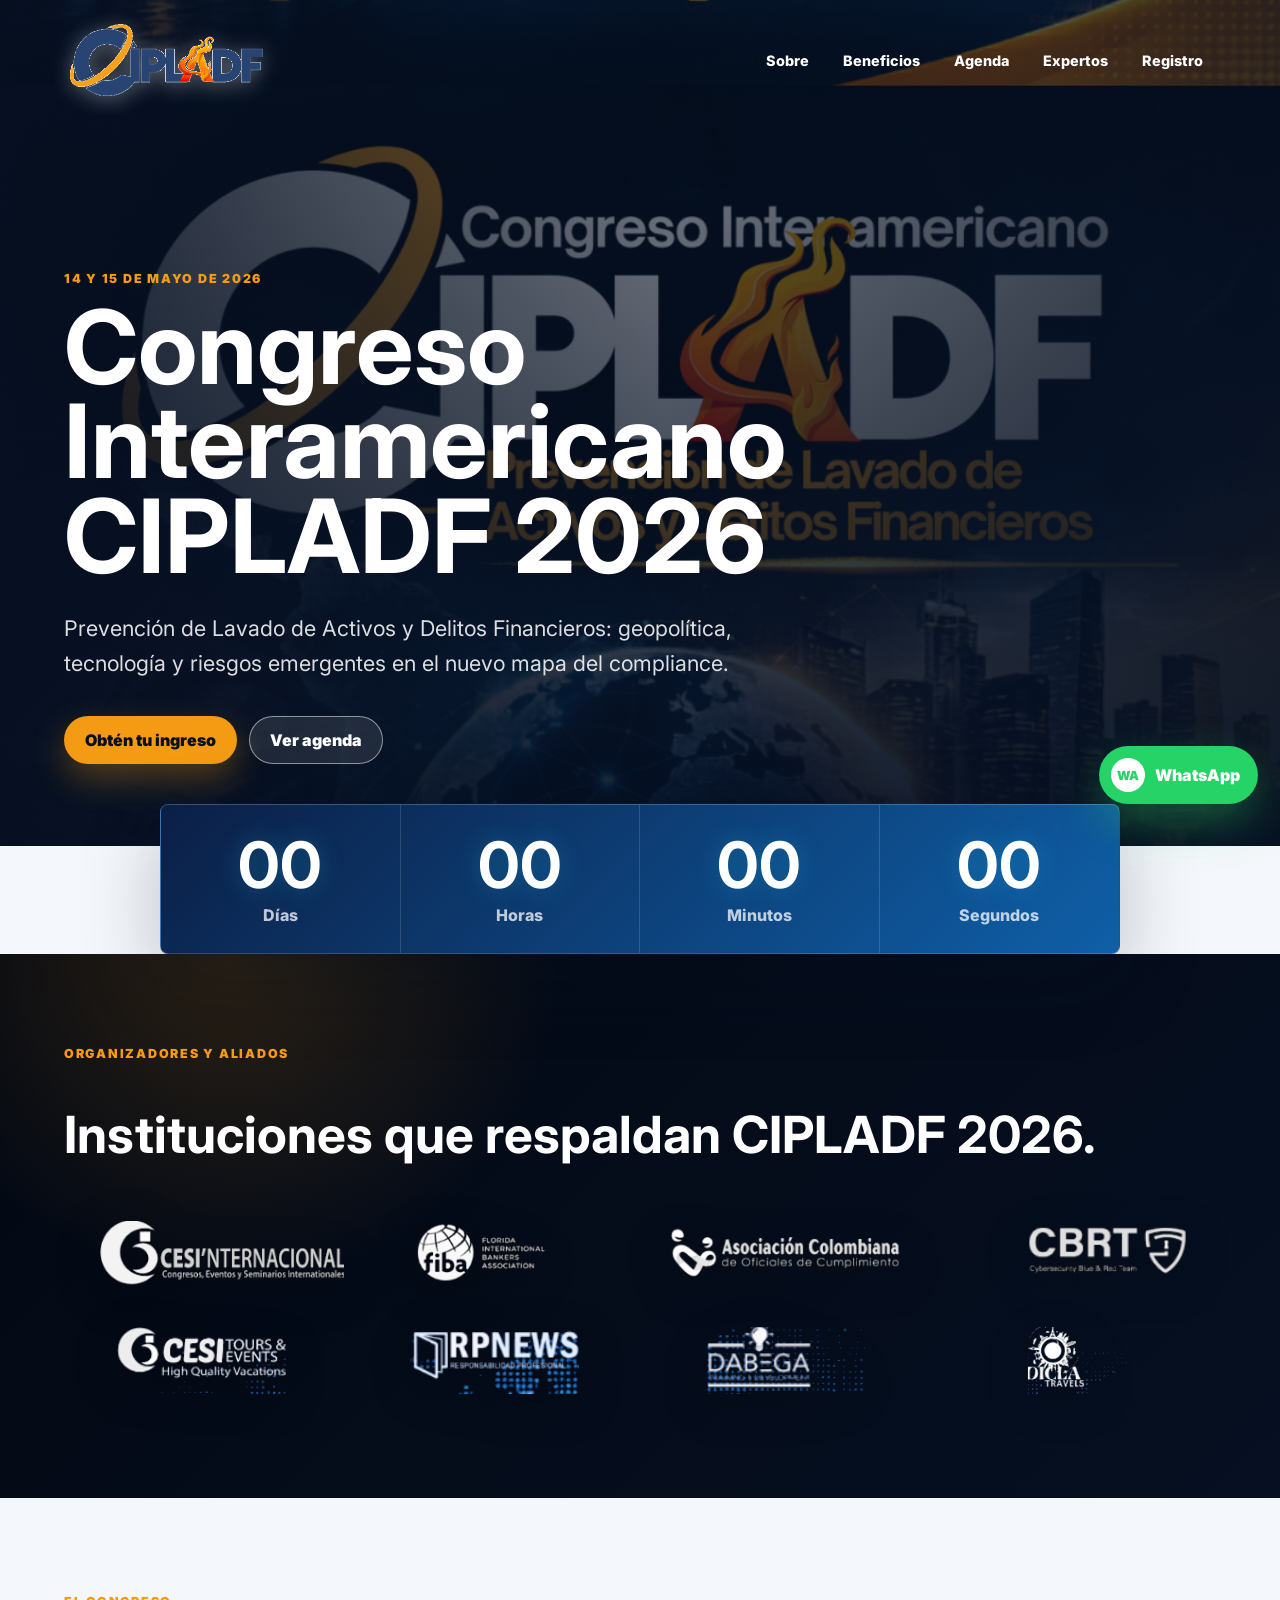
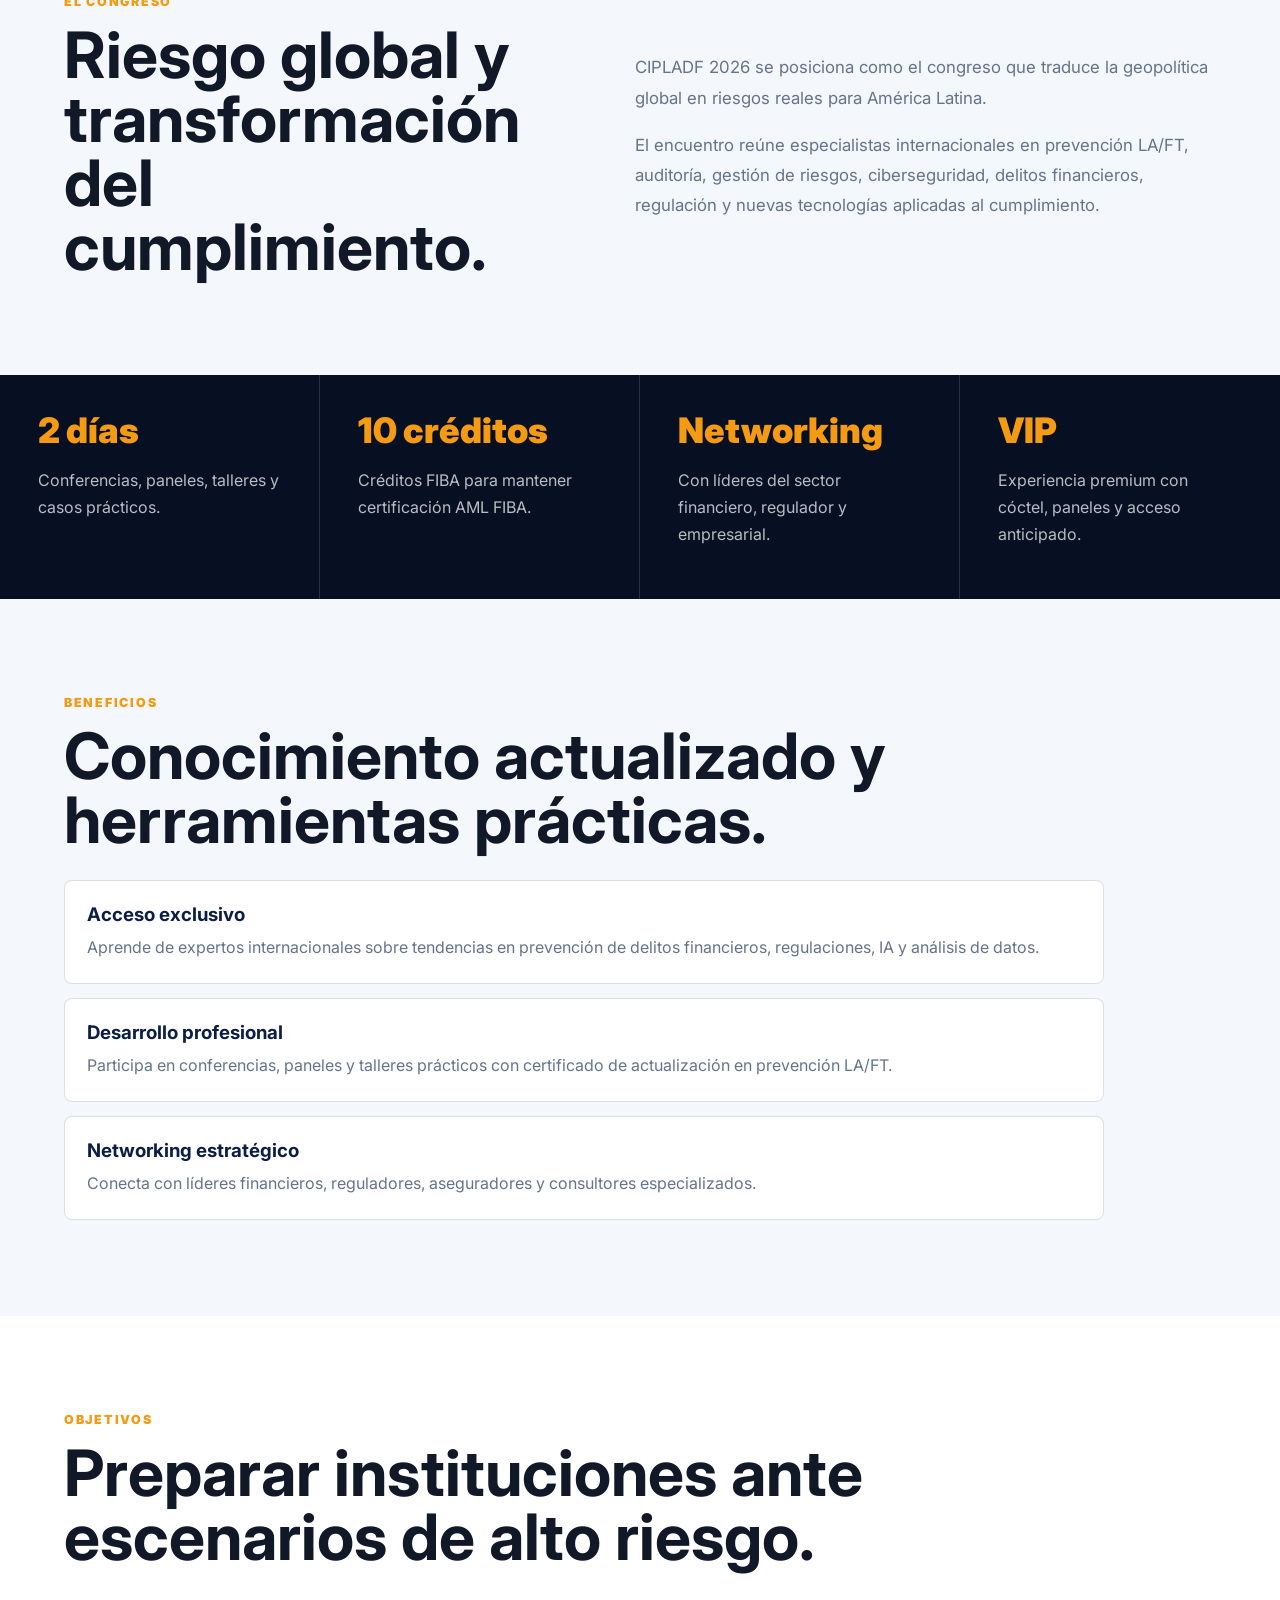
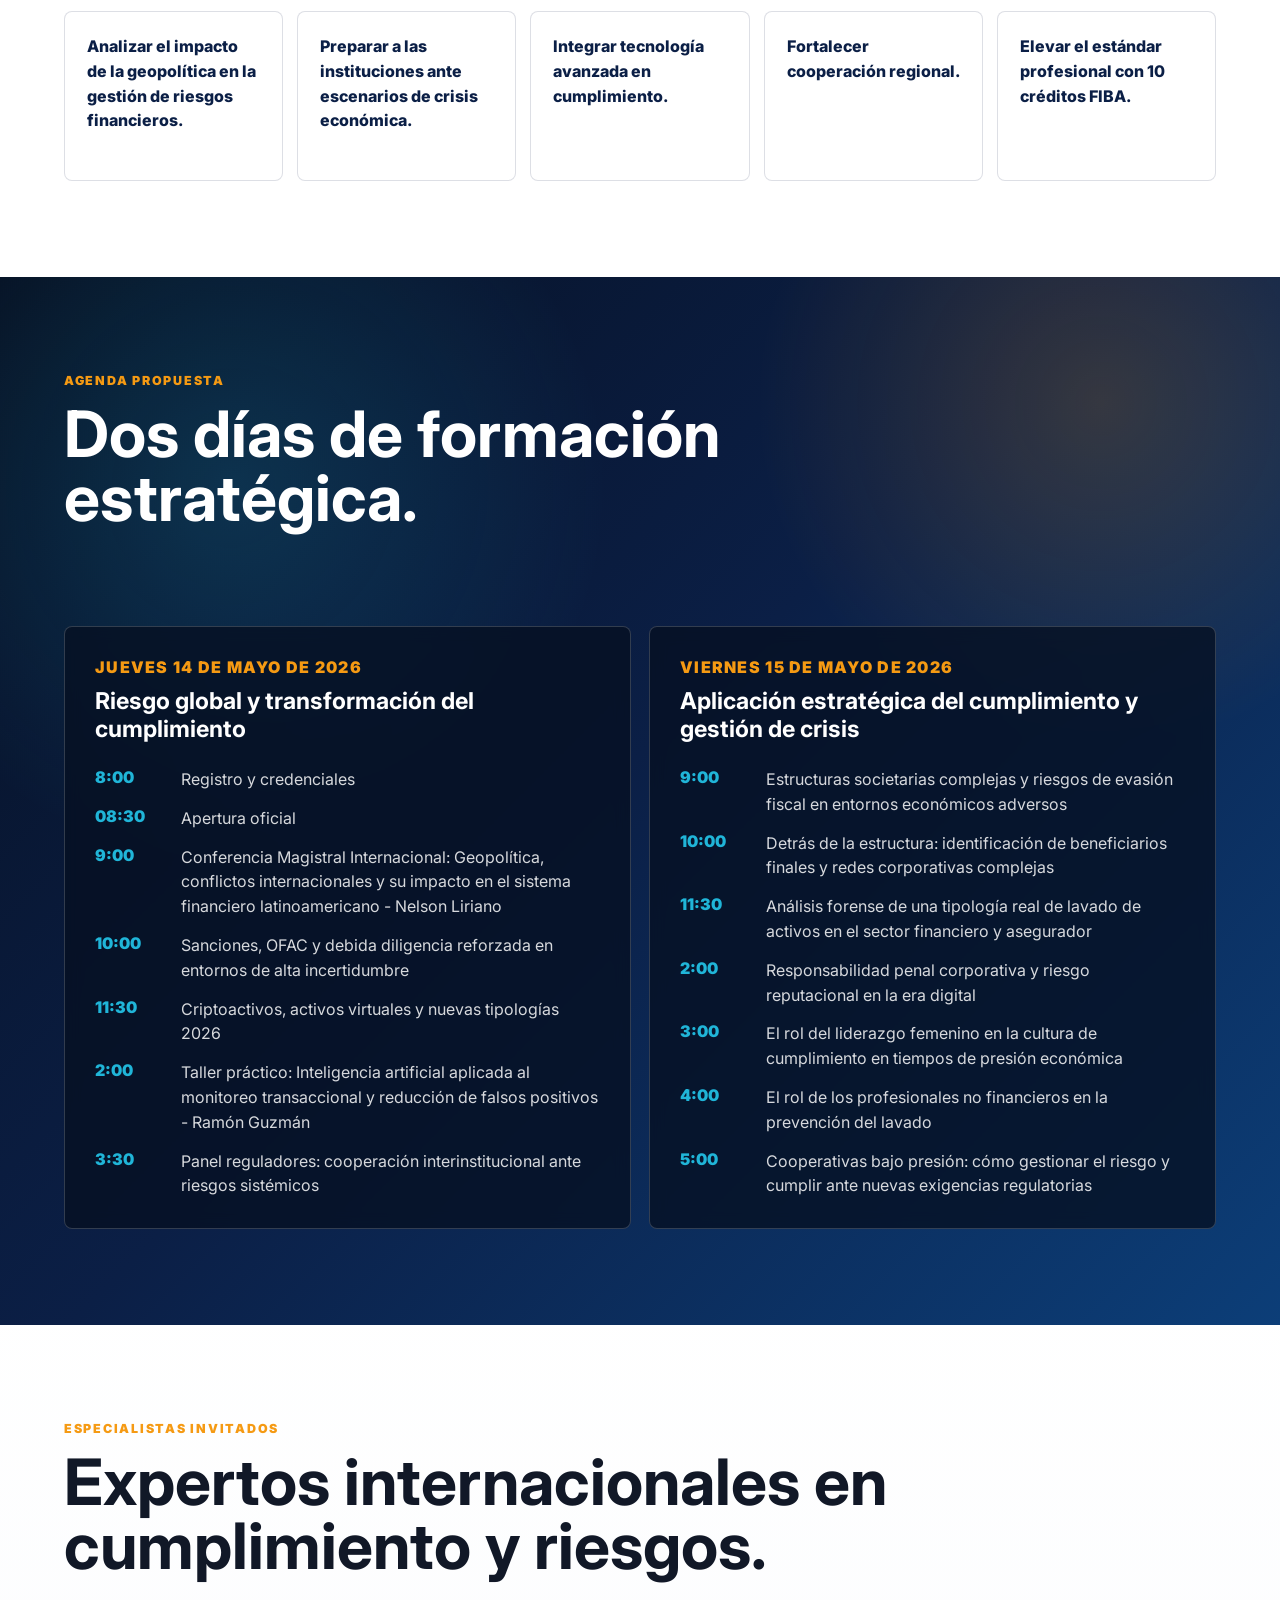
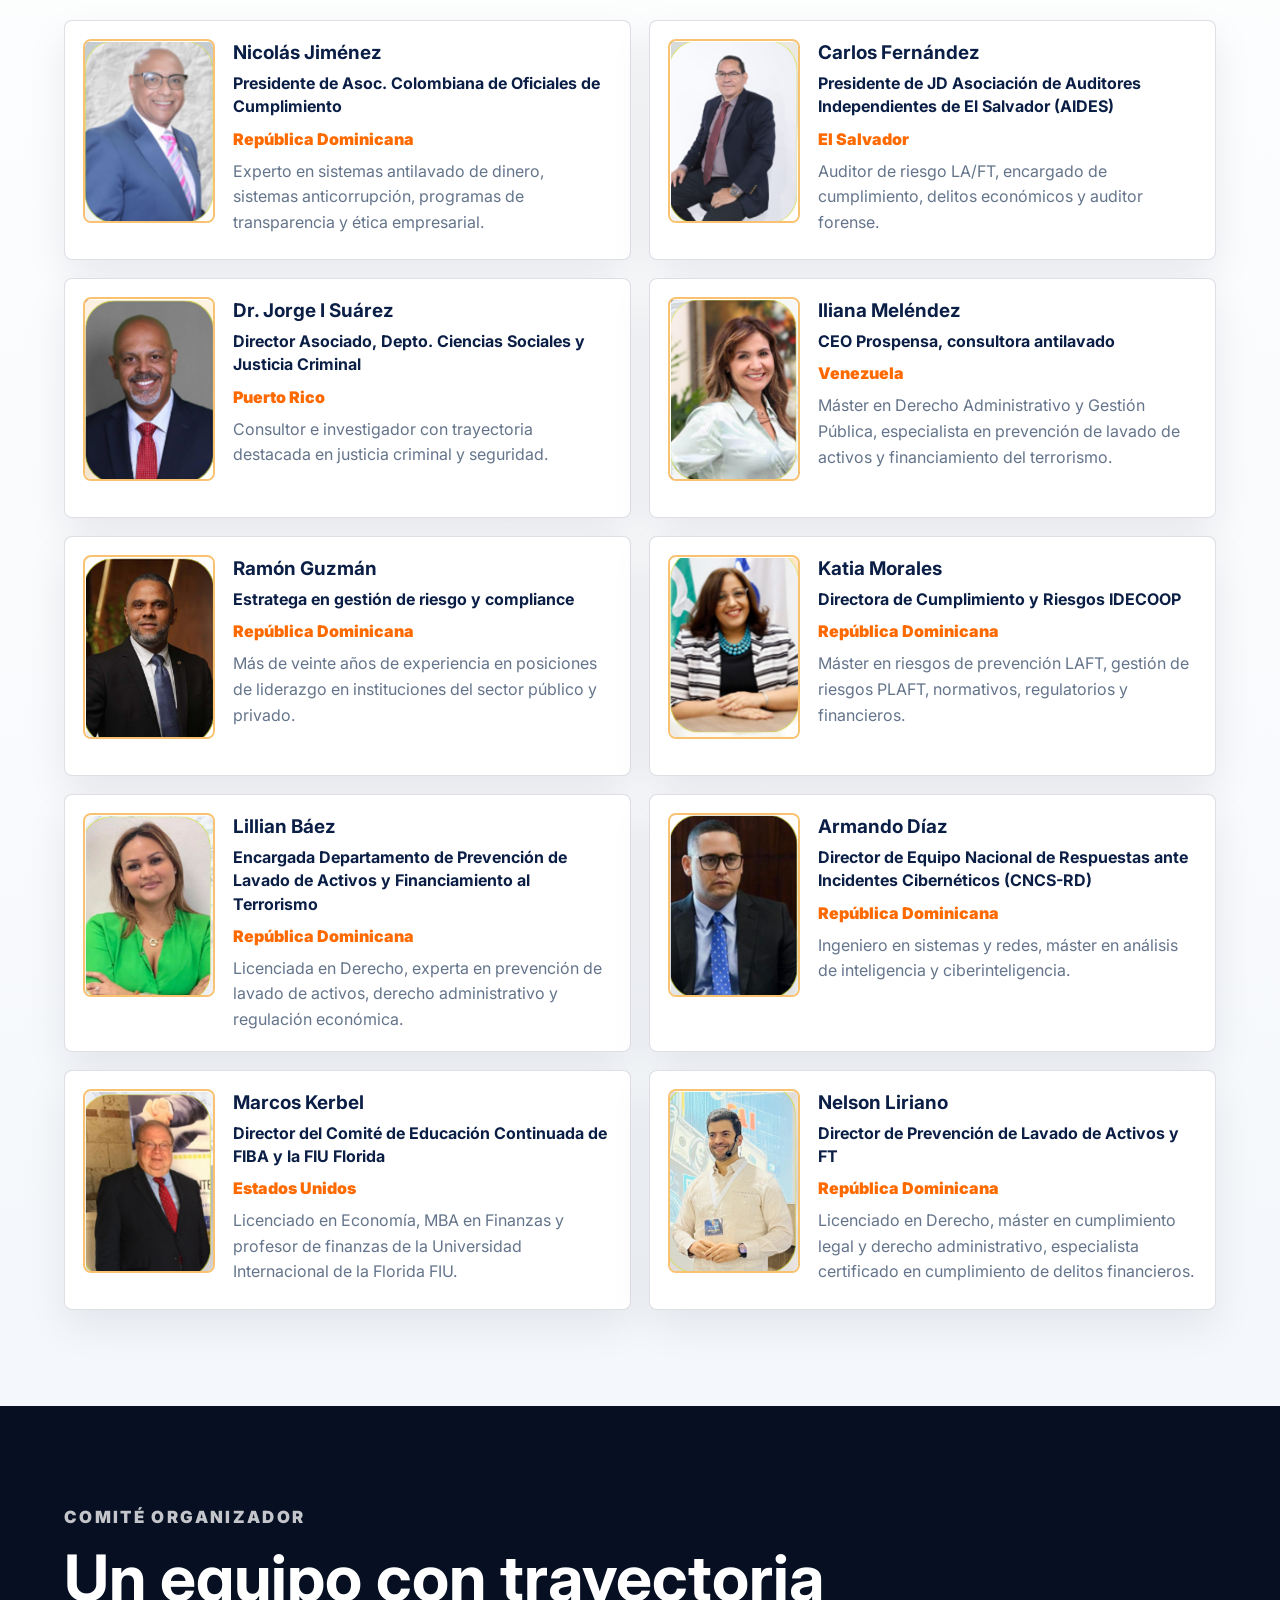
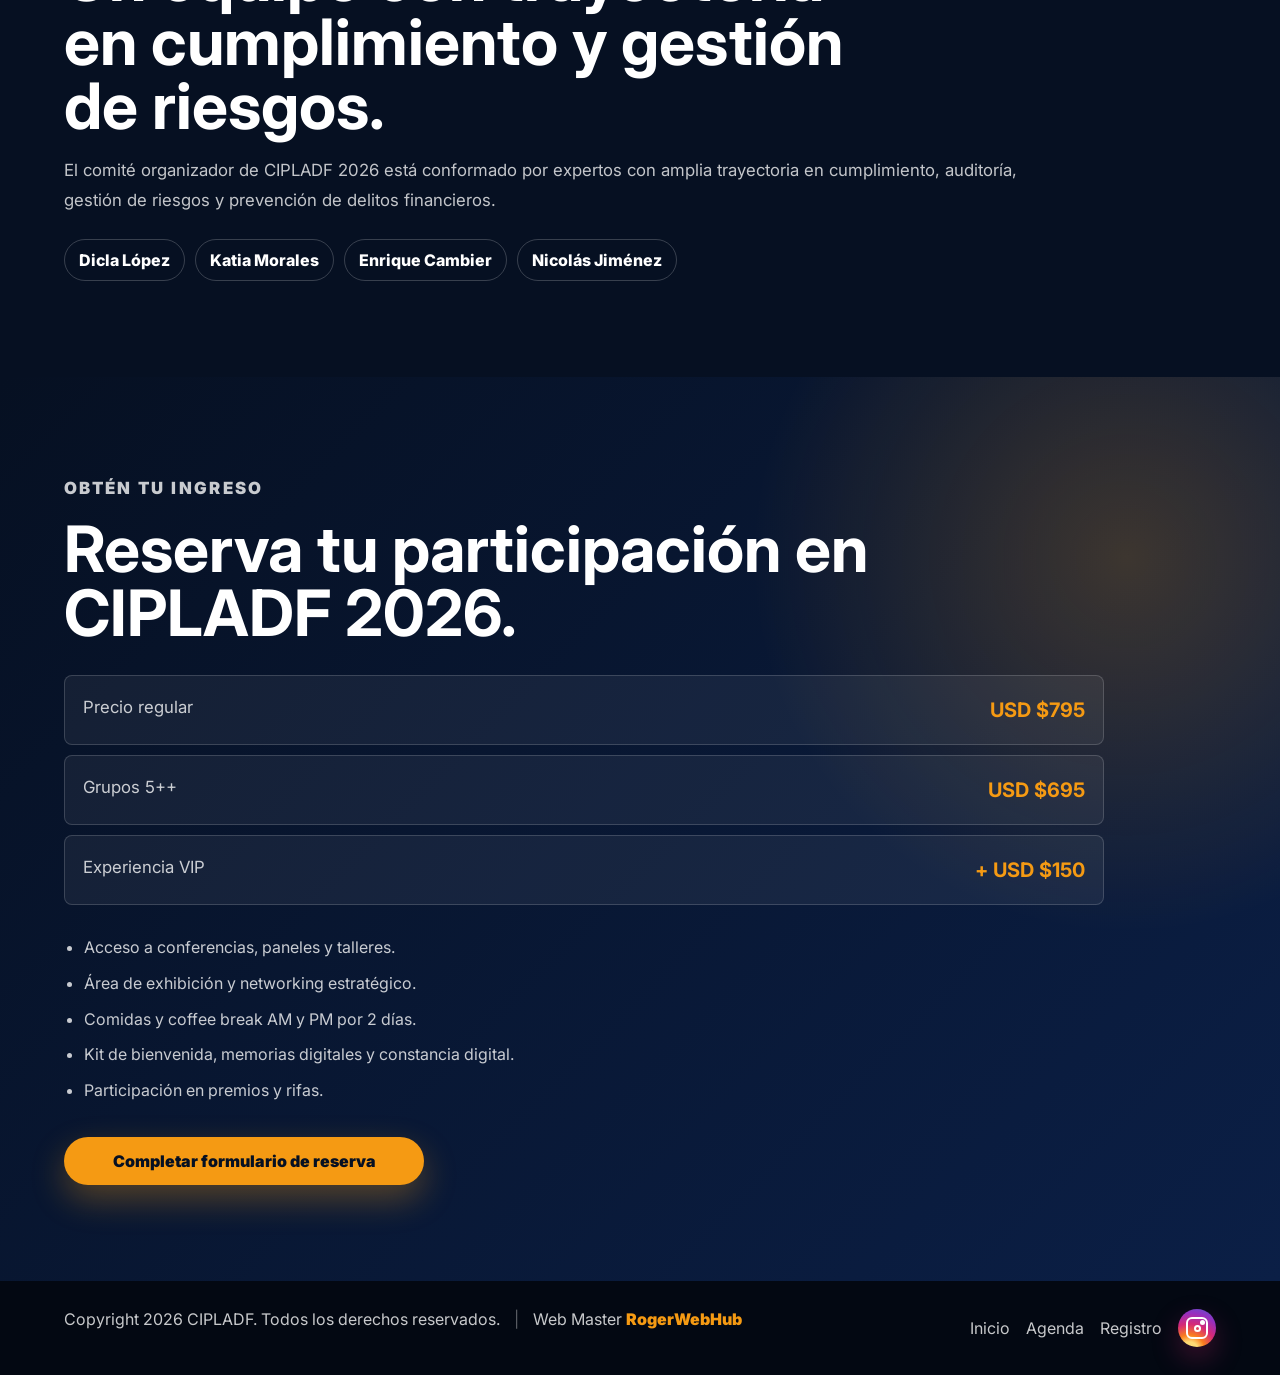
==== commit ae19bde4: "aver2" ====
--- a/index.html
+++ b/index.html
@@ -13,8 +13,7 @@
 <body>
   <header class="site-header">
     <a class="brand" href="#inicio" aria-label="Ir al inicio">
-      <span class="brand-mark">C</span>
-      <span>CIPLADF 2026</span>
+      <img src="assets/cipladf-logo.png" alt="CIPLADF 2026" />
     </a>
 
     <button class="menu-button" id="menuButton" aria-label="Abrir menu" aria-expanded="false">
--- a/styles.css
+++ b/styles.css
@@ -69,25 +69,14 @@
 }
 
 .brand {
-  gap: 10px;
-  font-weight: 900;
+  line-height: 0;
   animation: slideDown 0.7s ease both;
 }
 
-.brand-mark {
-  display: grid;
-  place-items: center;
-  width: 42px;
-  height: 42px;
-  border: 3px solid var(--orange);
-  border-radius: 50%;
-  color: var(--white);
-  background: var(--navy-2);
-  font-size: 1rem;
-}
-
-.site-header.scrolled .brand-mark {
-  color: var(--white);
+.brand img {
+  width: clamp(150px, 16vw, 230px);
+  height: auto;
+  filter: drop-shadow(0 3px 10px rgba(255, 255, 255, 0.35));
 }
 
 .nav {
@@ -706,7 +695,7 @@
 .whatsapp-widget {
   position: fixed;
   right: 22px;
-  bottom: 22px;
+  bottom: 96px;
   z-index: 30;
   display: inline-flex;
   align-items: center;
@@ -964,6 +953,10 @@
     padding: 14px 16px;
   }
 
+  .brand img {
+    width: 150px;
+  }
+
   .hero {
     padding: 118px 18px 70px;
   }
@@ -980,7 +973,7 @@
 
   .whatsapp-widget {
     right: 16px;
-    bottom: 16px;
+    bottom: 92px;
     padding-right: 14px;
   }
 
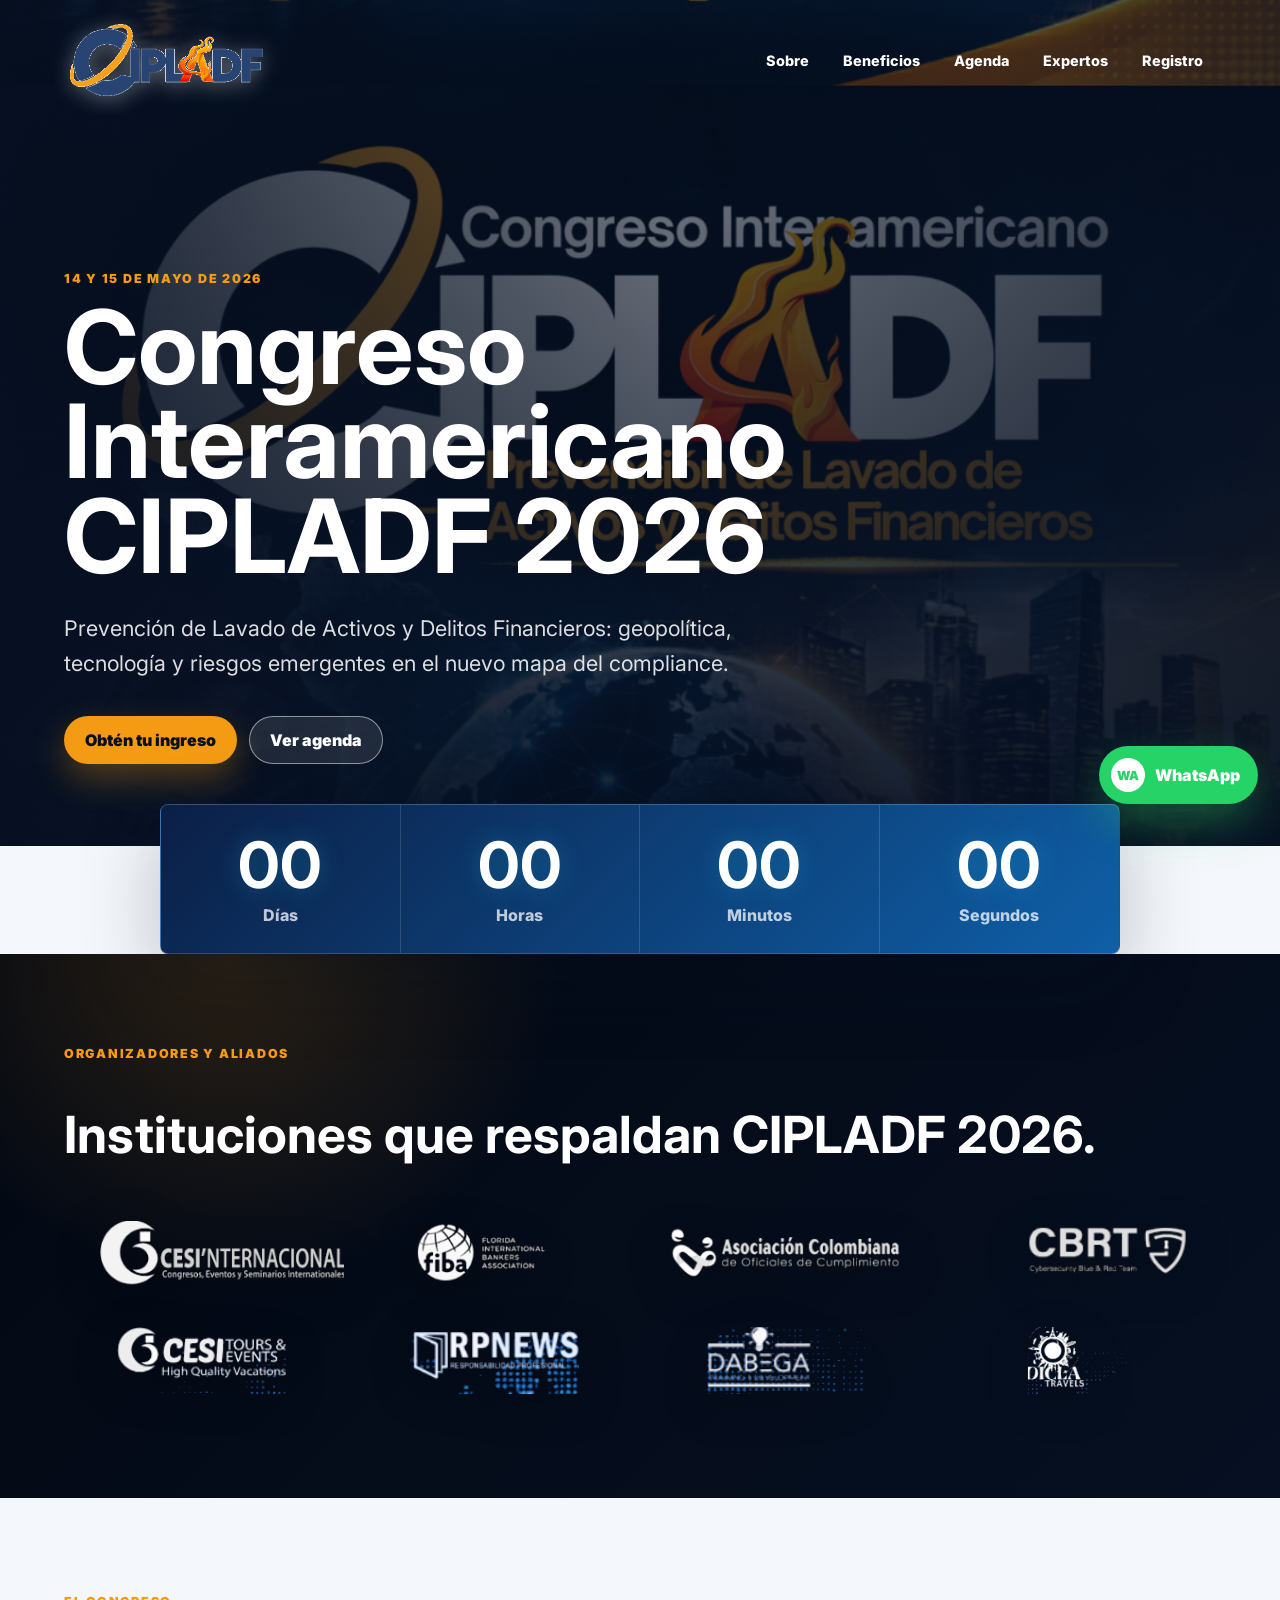
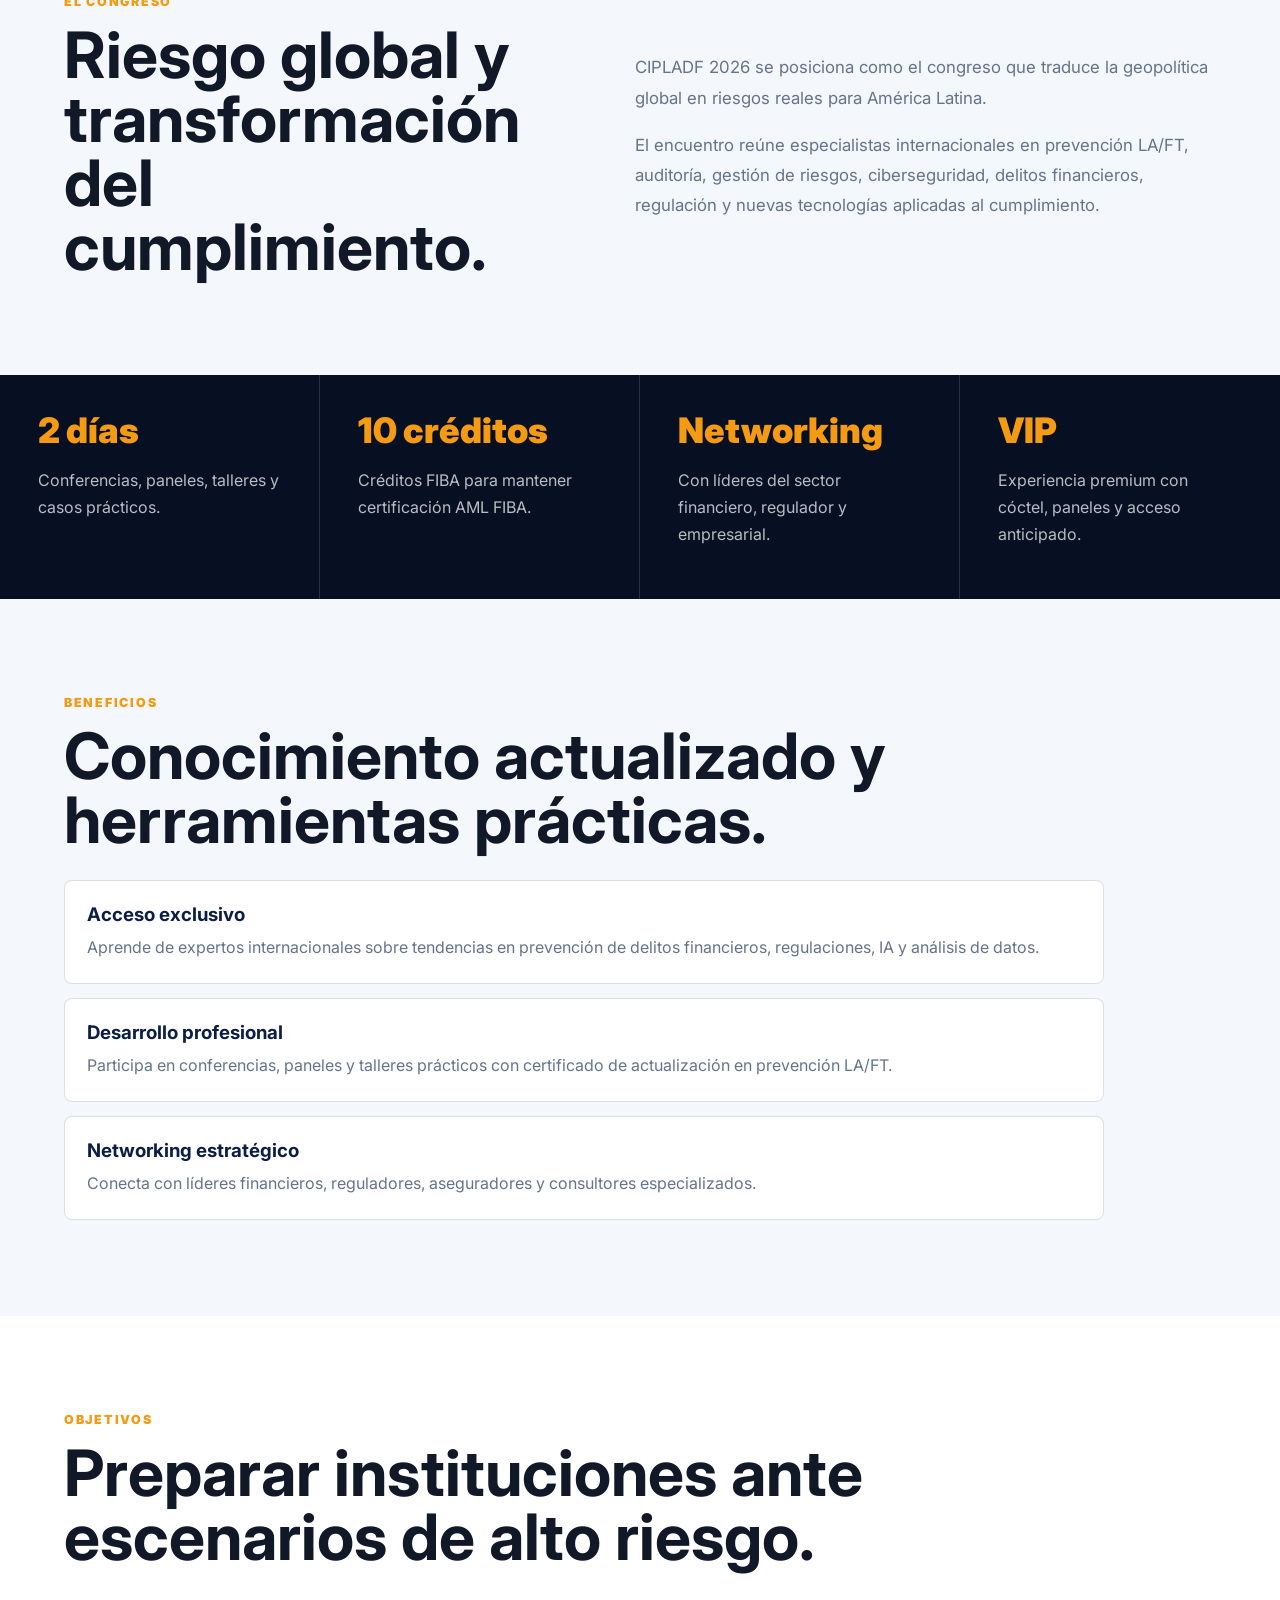
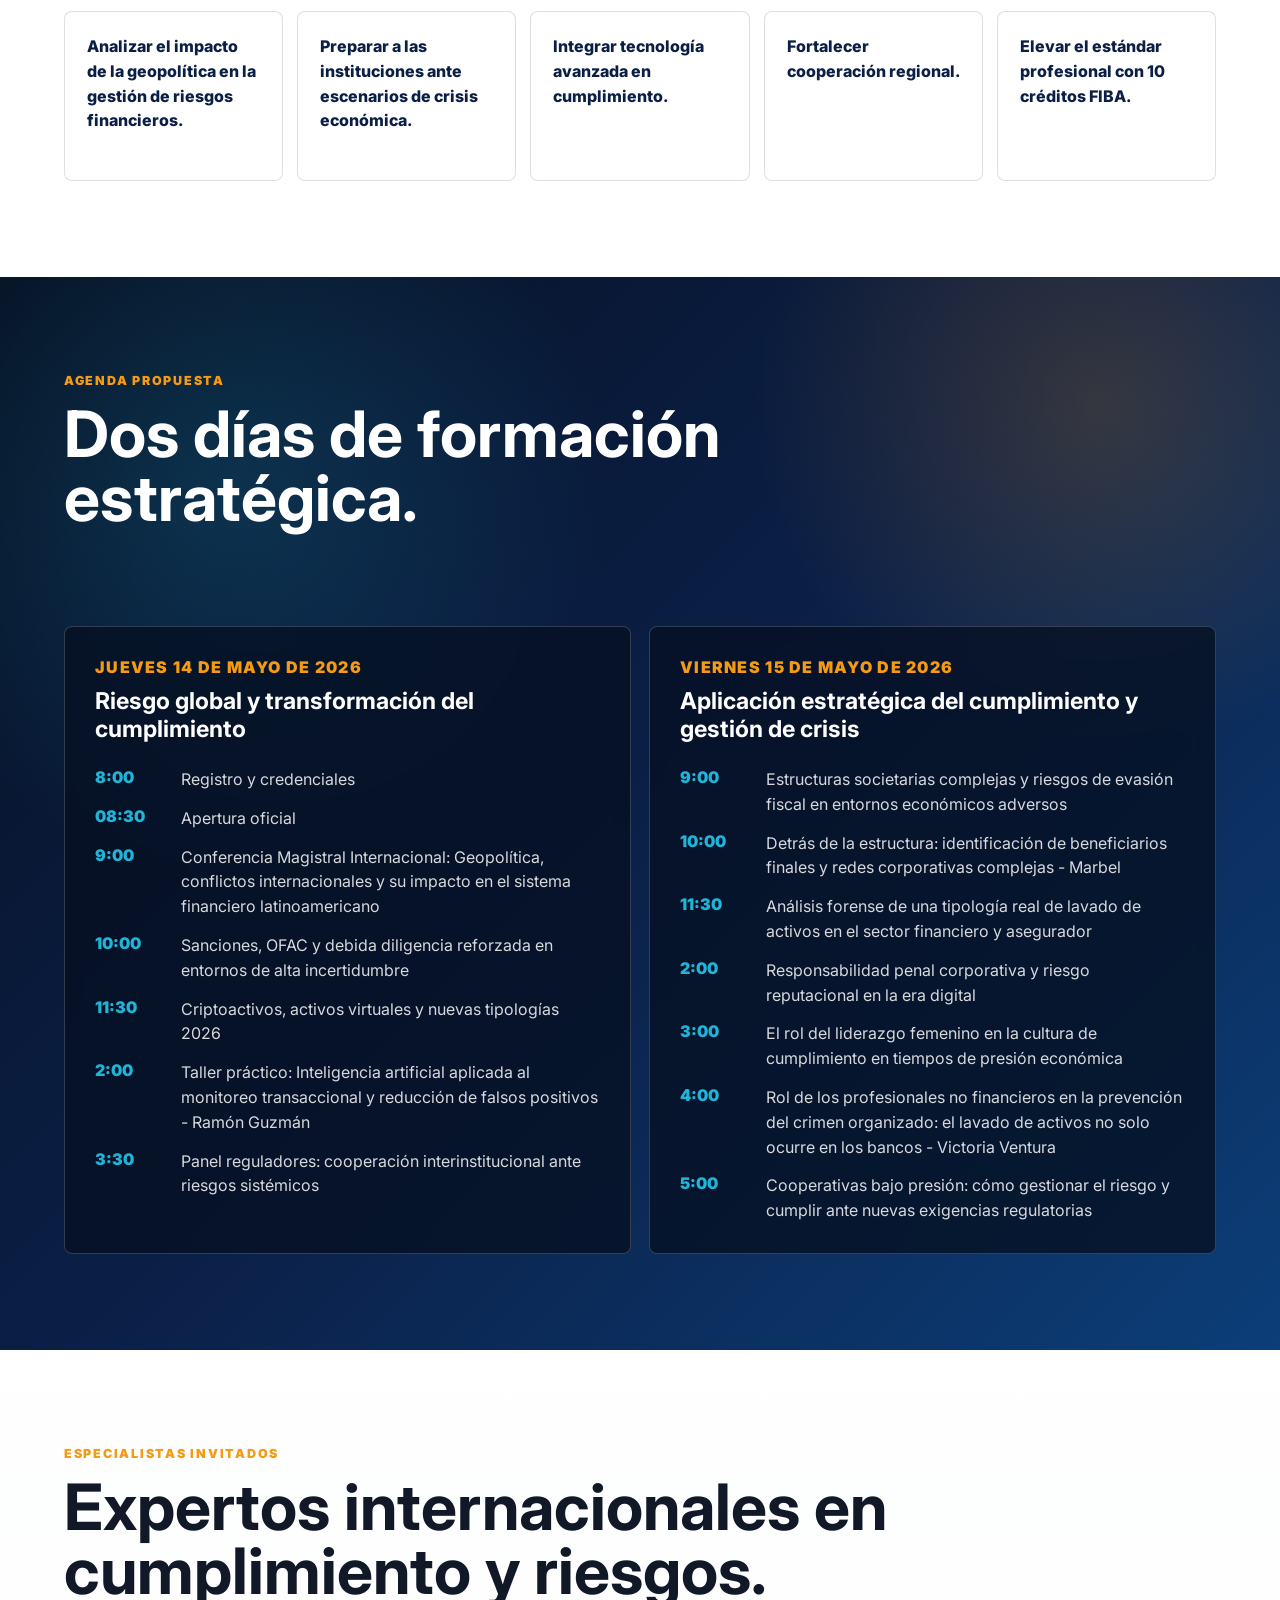
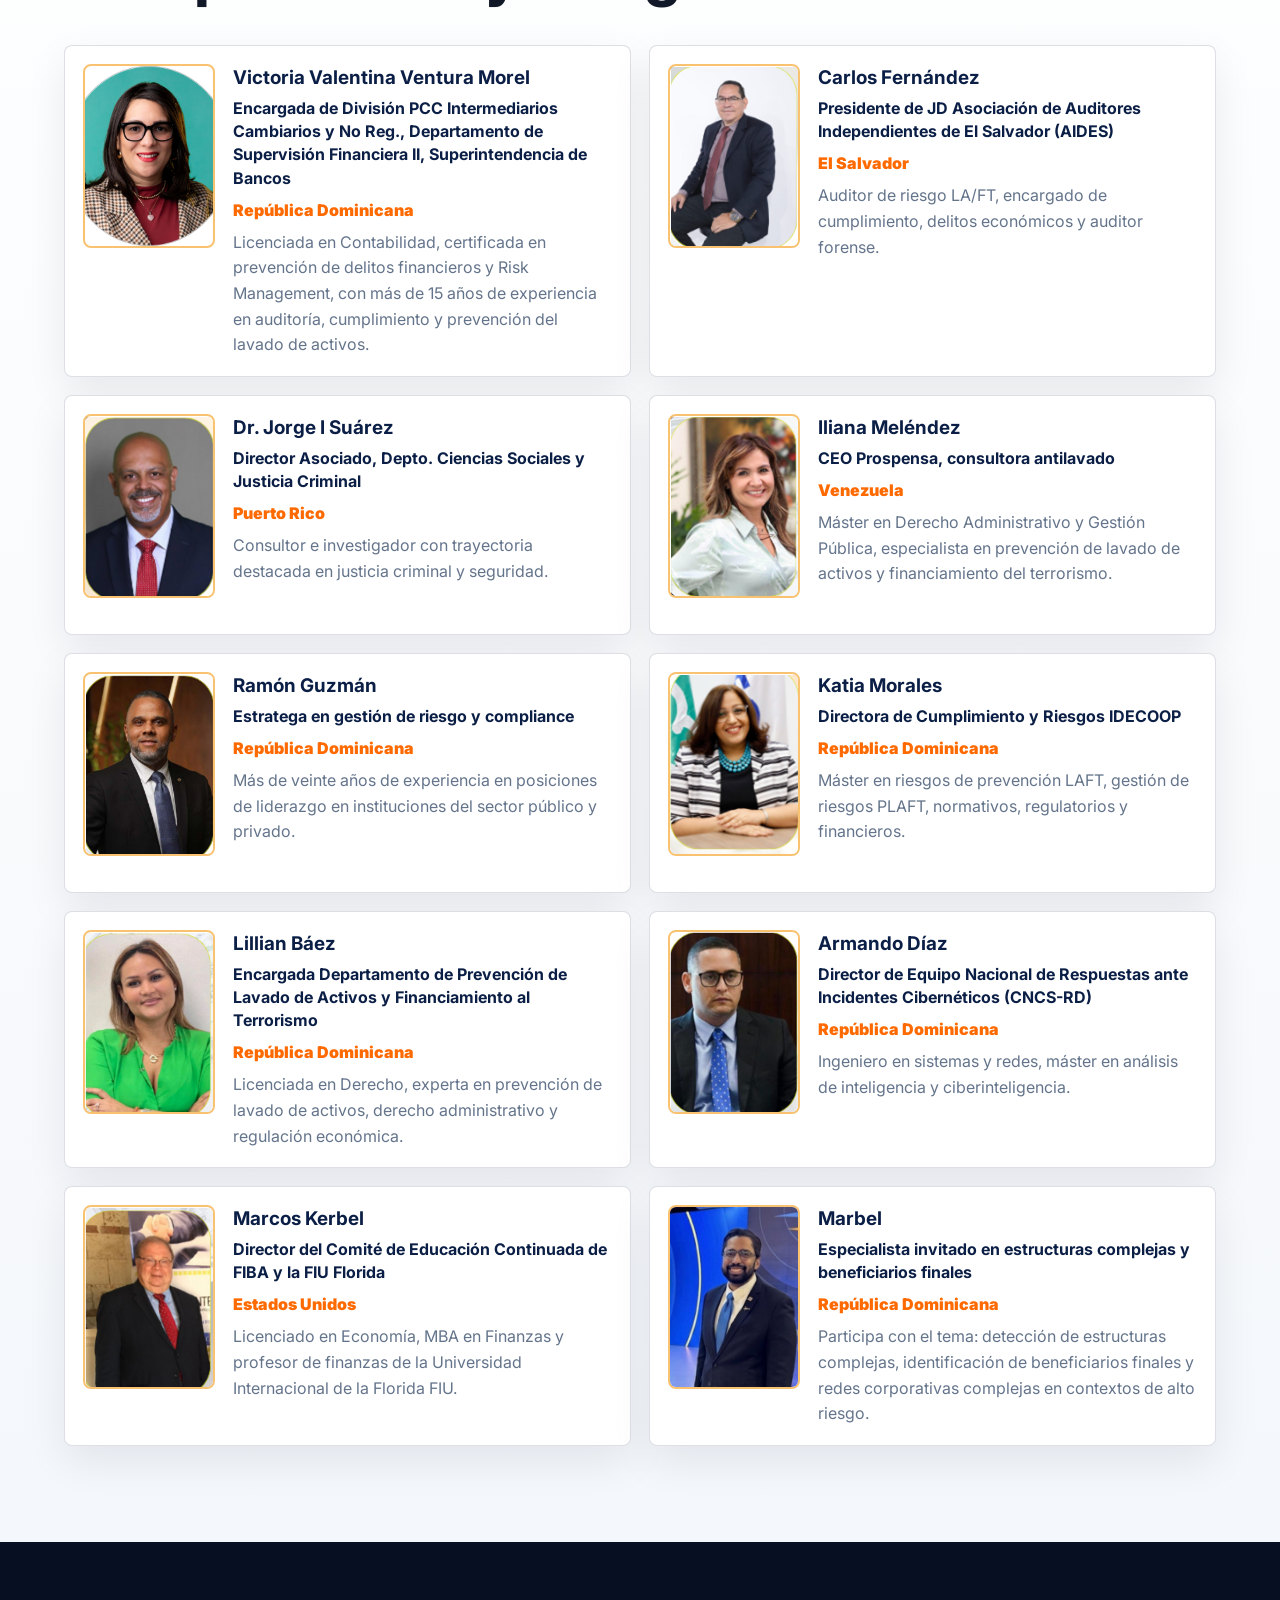
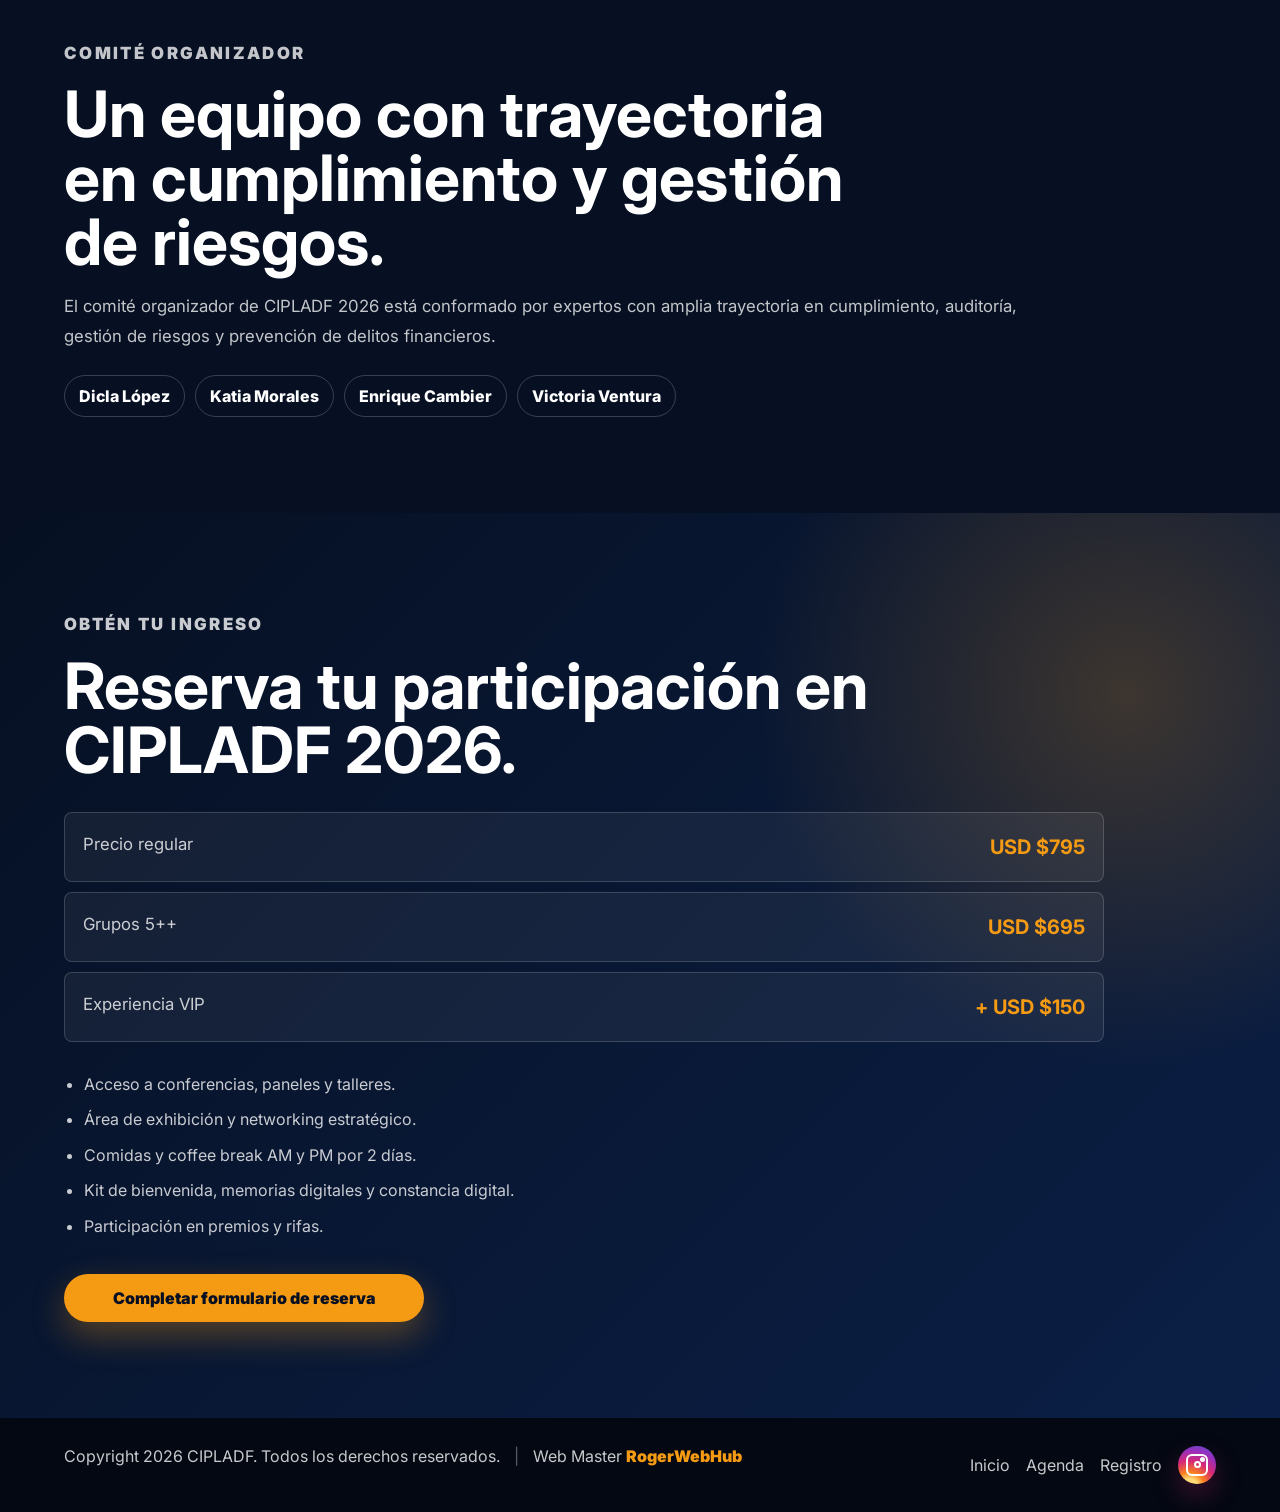
==== commit 8afc2f12: "push" ====
--- a/index.html
+++ b/index.html
@@ -178,7 +178,7 @@
           <ul class="schedule">
             <li><time>8:00</time><span>Registro y credenciales</span></li>
             <li><time>08:30</time><span>Apertura oficial</span></li>
-            <li><time>9:00</time><span>Conferencia Magistral Internacional: Geopolítica, conflictos internacionales y su impacto en el sistema financiero latinoamericano - Nelson Liriano</span></li>
+            <li><time>9:00</time><span>Conferencia Magistral Internacional: Geopolítica, conflictos internacionales y su impacto en el sistema financiero latinoamericano</span></li>
             <li><time>10:00</time><span>Sanciones, OFAC y debida diligencia reforzada en entornos de alta incertidumbre</span></li>
             <li><time>11:30</time><span>Criptoactivos, activos virtuales y nuevas tipologías 2026</span></li>
             <li><time>2:00</time><span>Taller práctico: Inteligencia artificial aplicada al monitoreo transaccional y reducción de falsos positivos - Ramón Guzmán</span></li>
@@ -191,11 +191,11 @@
           <h3>Aplicación estratégica del cumplimiento y gestión de crisis</h3>
           <ul class="schedule">
             <li><time>9:00</time><span>Estructuras societarias complejas y riesgos de evasión fiscal en entornos económicos adversos</span></li>
-            <li><time>10:00</time><span>Detrás de la estructura: identificación de beneficiarios finales y redes corporativas complejas</span></li>
+            <li><time>10:00</time><span>Detrás de la estructura: identificación de beneficiarios finales y redes corporativas complejas - Marbel</span></li>
             <li><time>11:30</time><span>Análisis forense de una tipología real de lavado de activos en el sector financiero y asegurador</span></li>
             <li><time>2:00</time><span>Responsabilidad penal corporativa y riesgo reputacional en la era digital</span></li>
             <li><time>3:00</time><span>El rol del liderazgo femenino en la cultura de cumplimiento en tiempos de presión económica</span></li>
-            <li><time>4:00</time><span>El rol de los profesionales no financieros en la prevención del lavado</span></li>
+            <li><time>4:00</time><span>Rol de los profesionales no financieros en la prevención del crimen organizado: el lavado de activos no solo ocurre en los bancos - Victoria Ventura</span></li>
             <li><time>5:00</time><span>Cooperativas bajo presión: cómo gestionar el riesgo y cumplir ante nuevas exigencias regulatorias</span></li>
           </ul>
         </article>
@@ -210,12 +210,12 @@
 
       <div class="expert-grid">
         <article class="expert-card">
-          <img src="assets/speakers/nicolas-jimenez.png" alt="Nicolás Jiménez" />
-          <div>
-            <h3>Nicolás Jiménez</h3>
-            <p class="role">Presidente de Asoc. Colombiana de Oficiales de Cumplimiento</p>
-            <span>República Dominicana</span>
-            <p>Experto en sistemas antilavado de dinero, sistemas anticorrupción, programas de transparencia y ética empresarial.</p>
+          <img src="assets/speakers/victoria-ventura.png" alt="Victoria Valentina Ventura Morel" />
+          <div>
+            <h3>Victoria Valentina Ventura Morel</h3>
+            <p class="role">Encargada de División PCC Intermediarios Cambiarios y No Reg., Departamento de Supervisión Financiera II, Superintendencia de Bancos</p>
+            <span>República Dominicana</span>
+            <p>Licenciada en Contabilidad, certificada en prevención de delitos financieros y Risk Management, con más de 15 años de experiencia en auditoría, cumplimiento y prevención del lavado de activos.</p>
           </div>
         </article>
 
@@ -300,12 +300,12 @@
         </article>
 
         <article class="expert-card">
-          <img src="assets/speakers/nelson-liriano.png" alt="Nelson Liriano" />
-          <div>
-            <h3>Nelson Liriano</h3>
-            <p class="role">Director de Prevención de Lavado de Activos y FT</p>
-            <span>República Dominicana</span>
-            <p>Licenciado en Derecho, máster en cumplimiento legal y derecho administrativo, especialista certificado en cumplimiento de delitos financieros.</p>
+          <img src="assets/speakers/marbel.png" alt="Marbel" />
+          <div>
+            <h3>Marbel</h3>
+            <p class="role">Especialista invitado en estructuras complejas y beneficiarios finales</p>
+            <span>República Dominicana</span>
+            <p>Participa con el tema: detección de estructuras complejas, identificación de beneficiarios finales y redes corporativas complejas en contextos de alto riesgo.</p>
           </div>
         </article>
       </div>
@@ -324,7 +324,7 @@
           <span>Dicla López</span>
           <span>Katia Morales</span>
           <span>Enrique Cambier</span>
-          <span>Nicolás Jiménez</span>
+          <span>Victoria Ventura</span>
         </div>
       </div>
     </section>
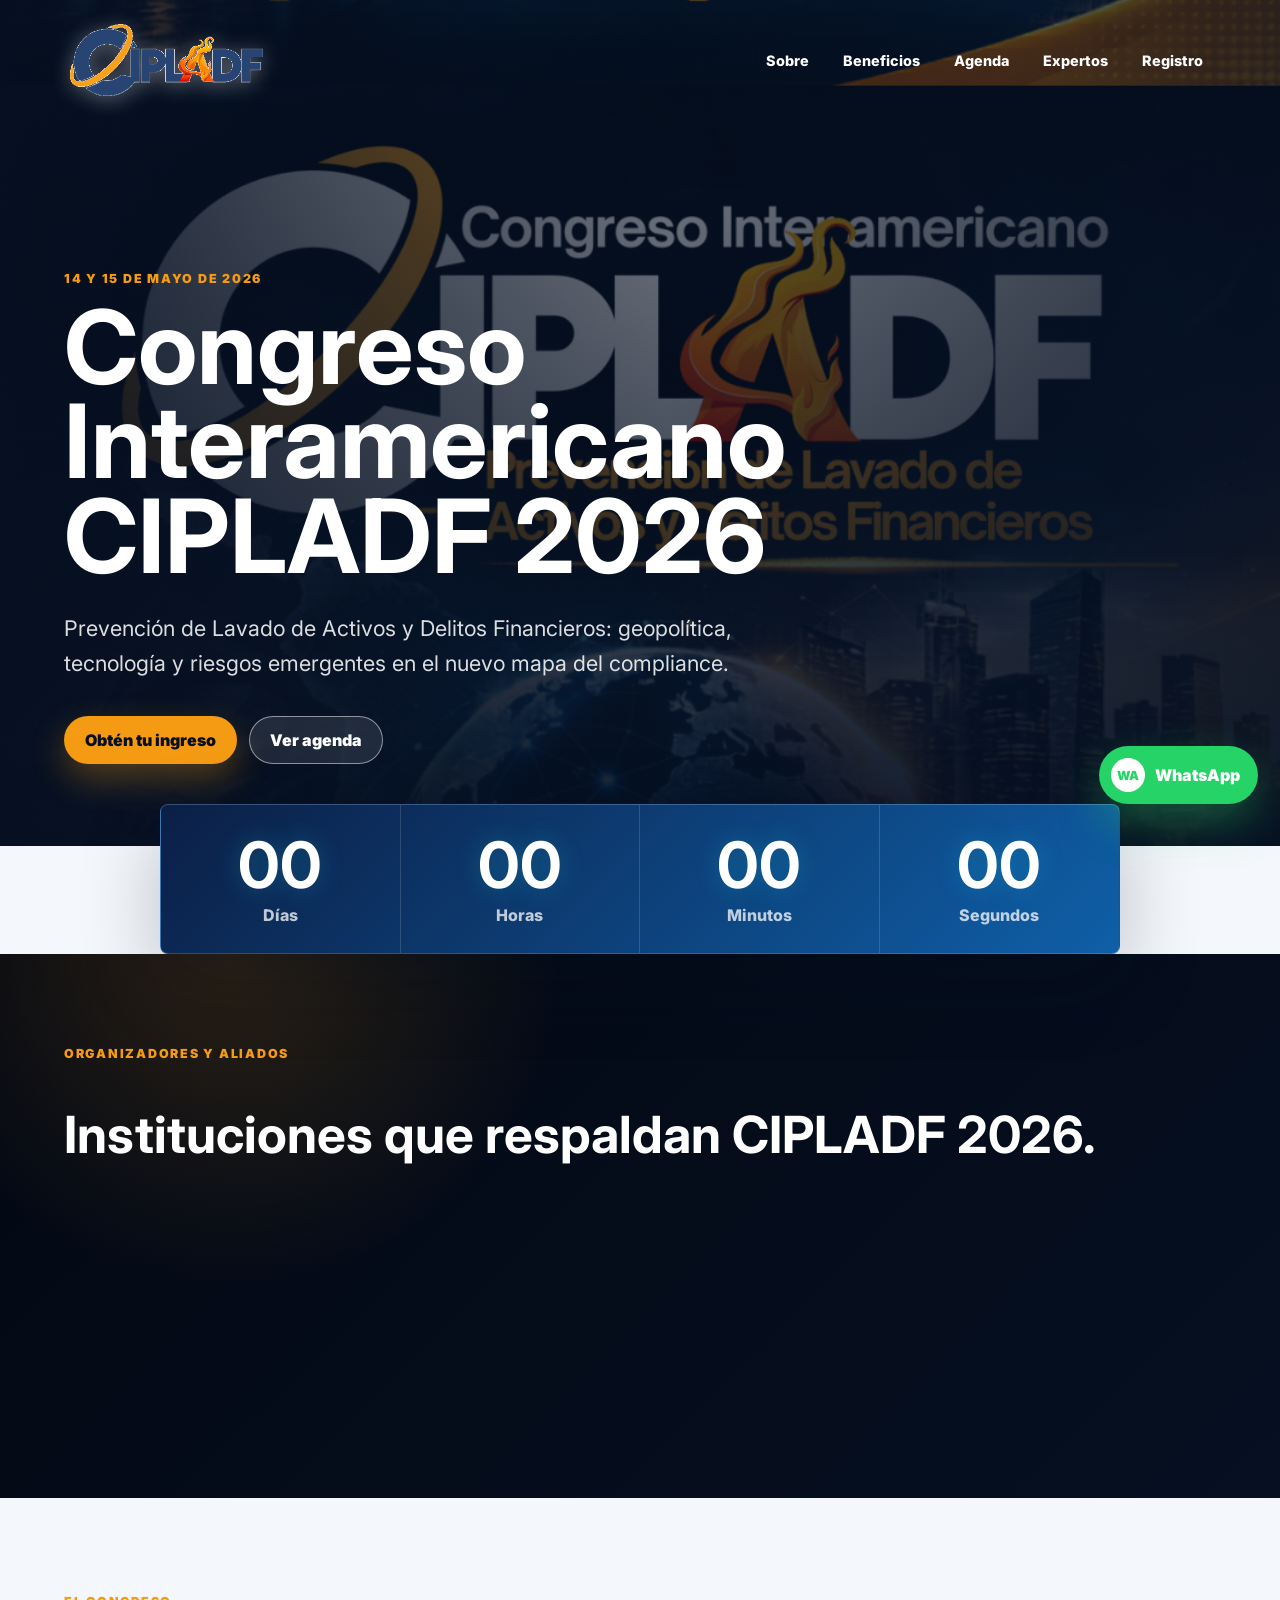
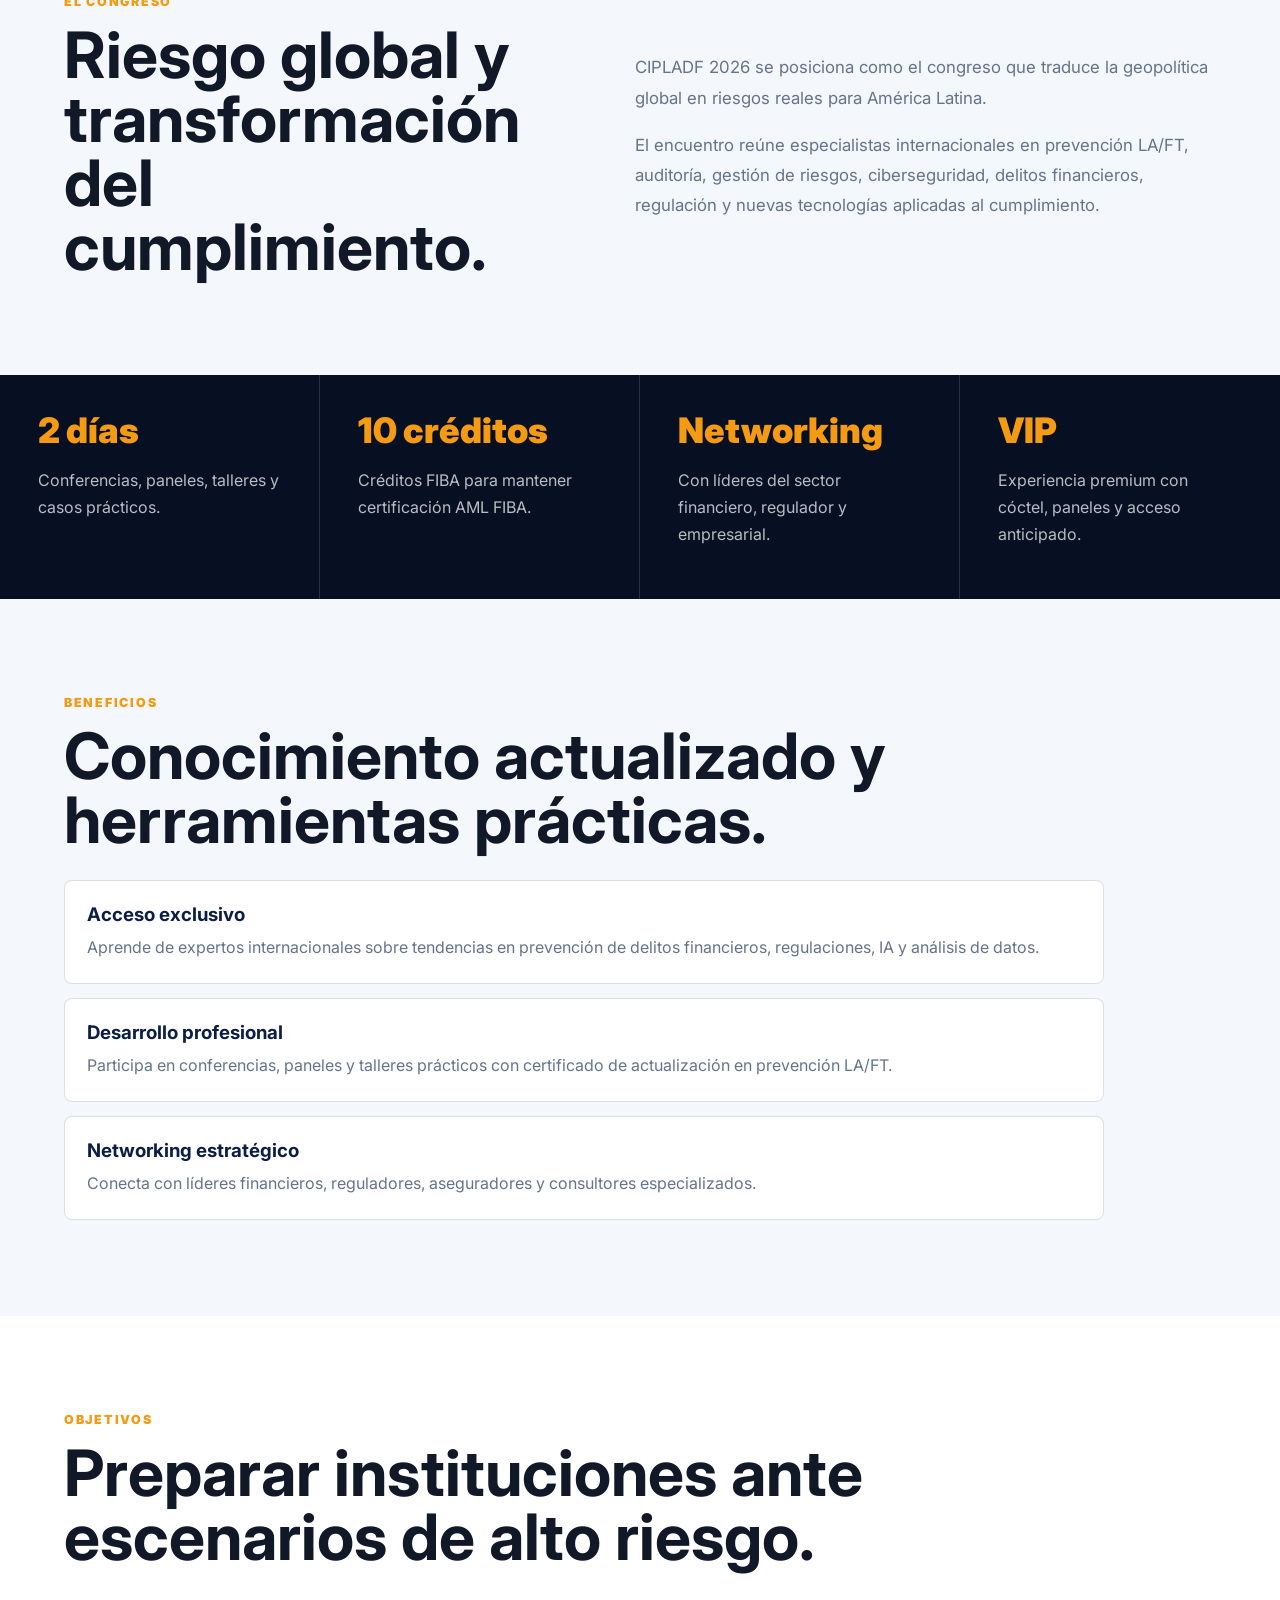
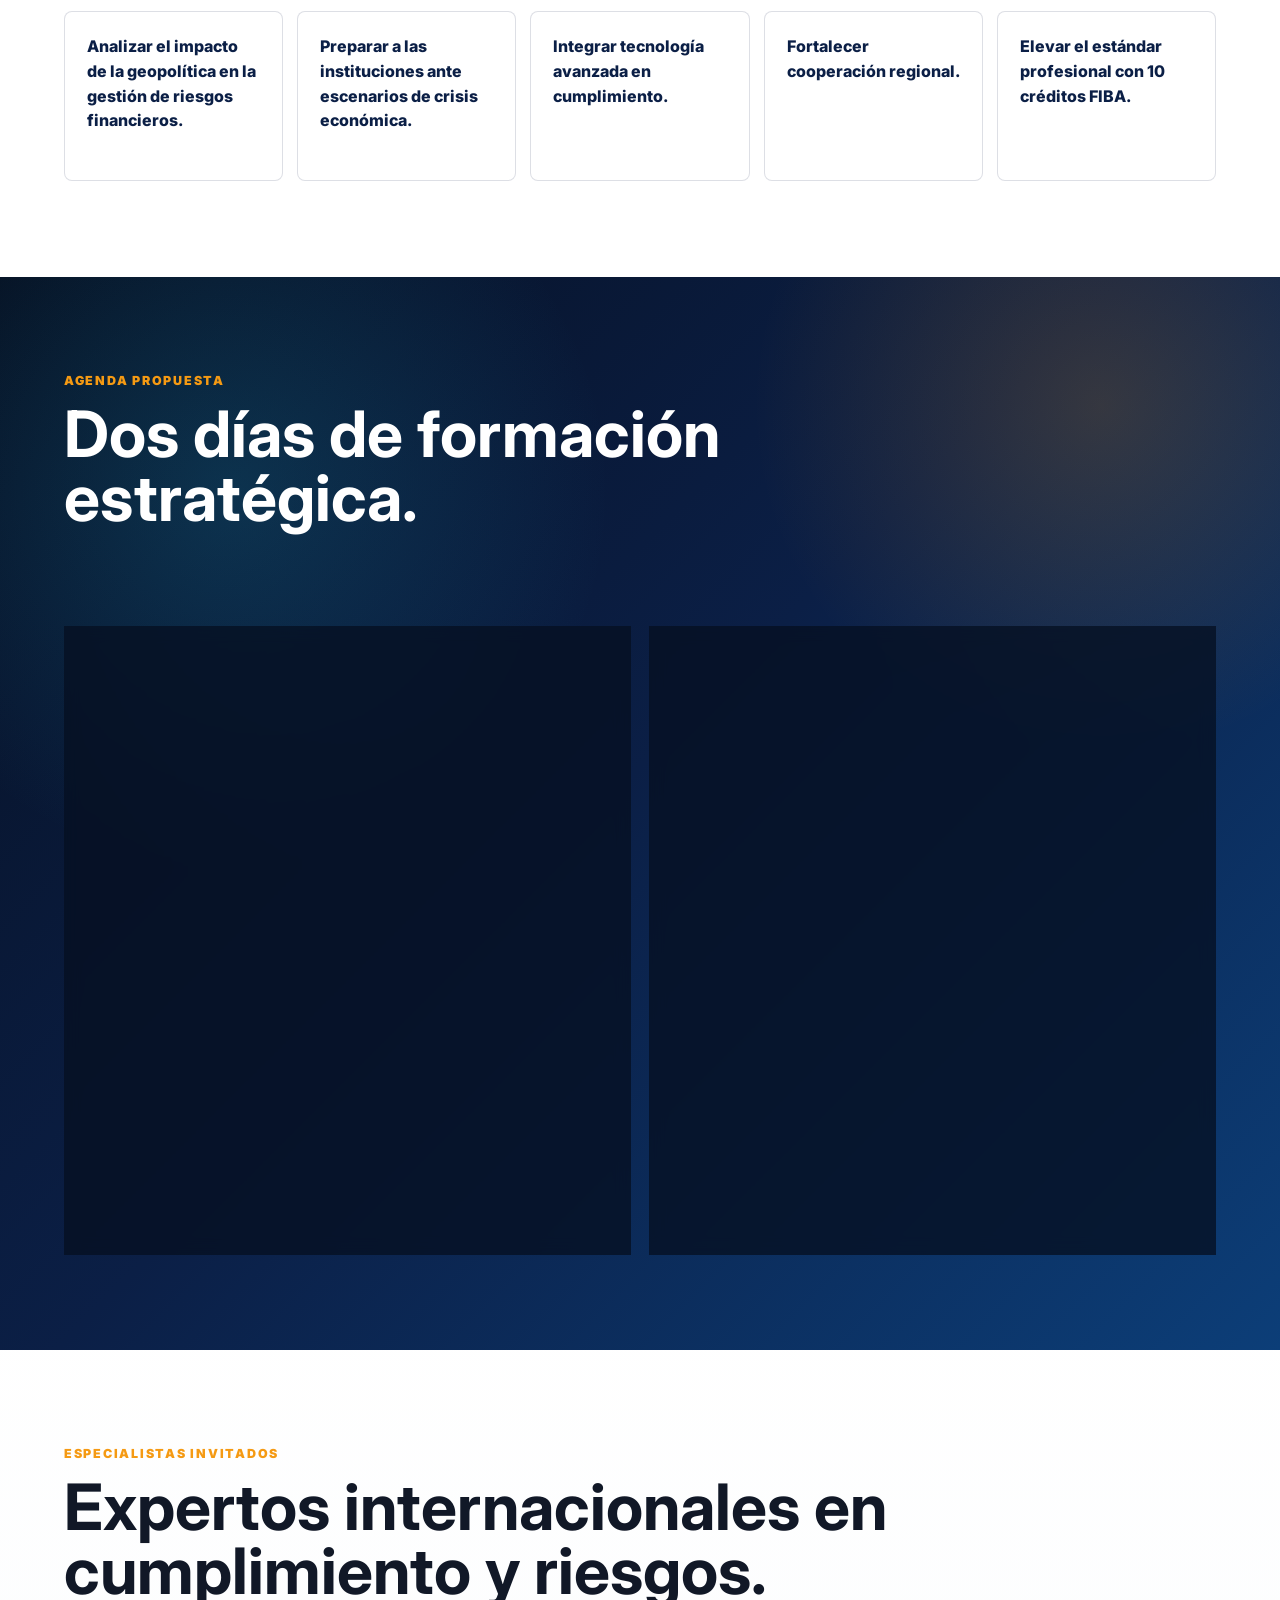
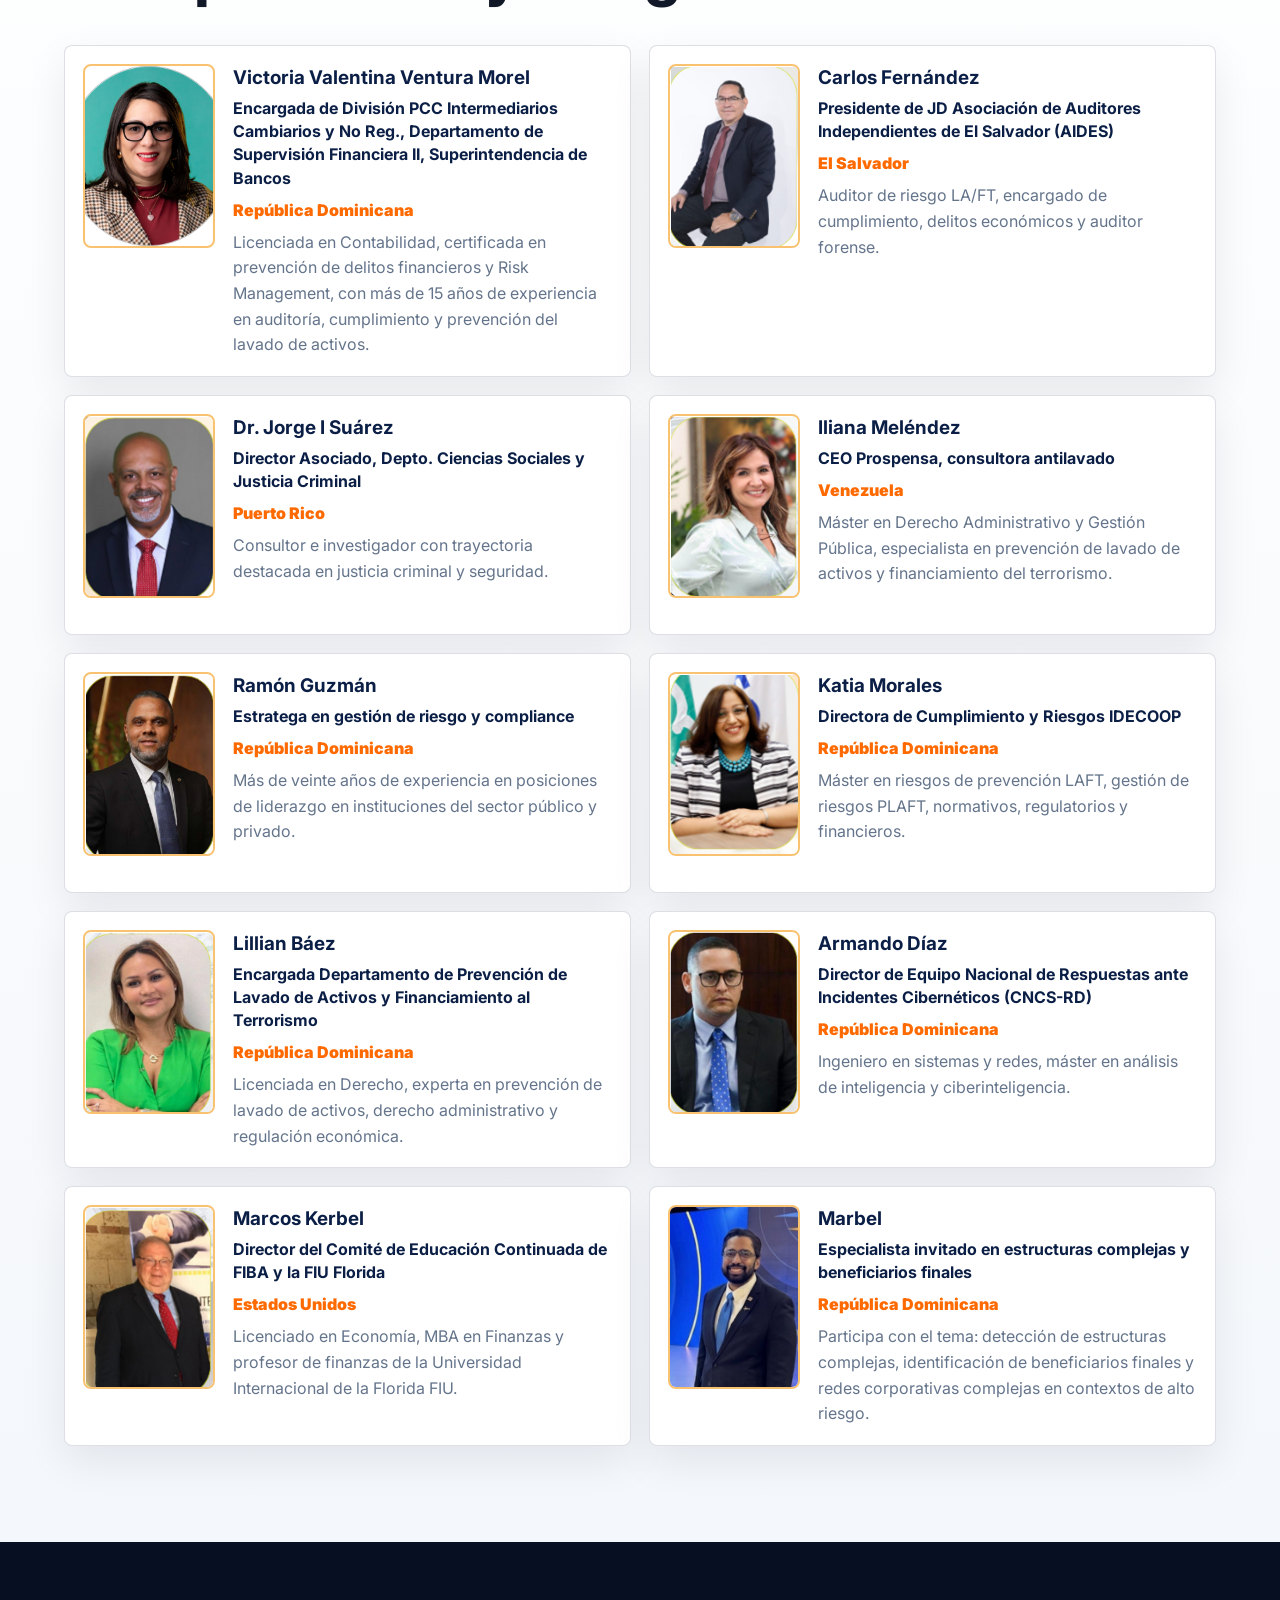
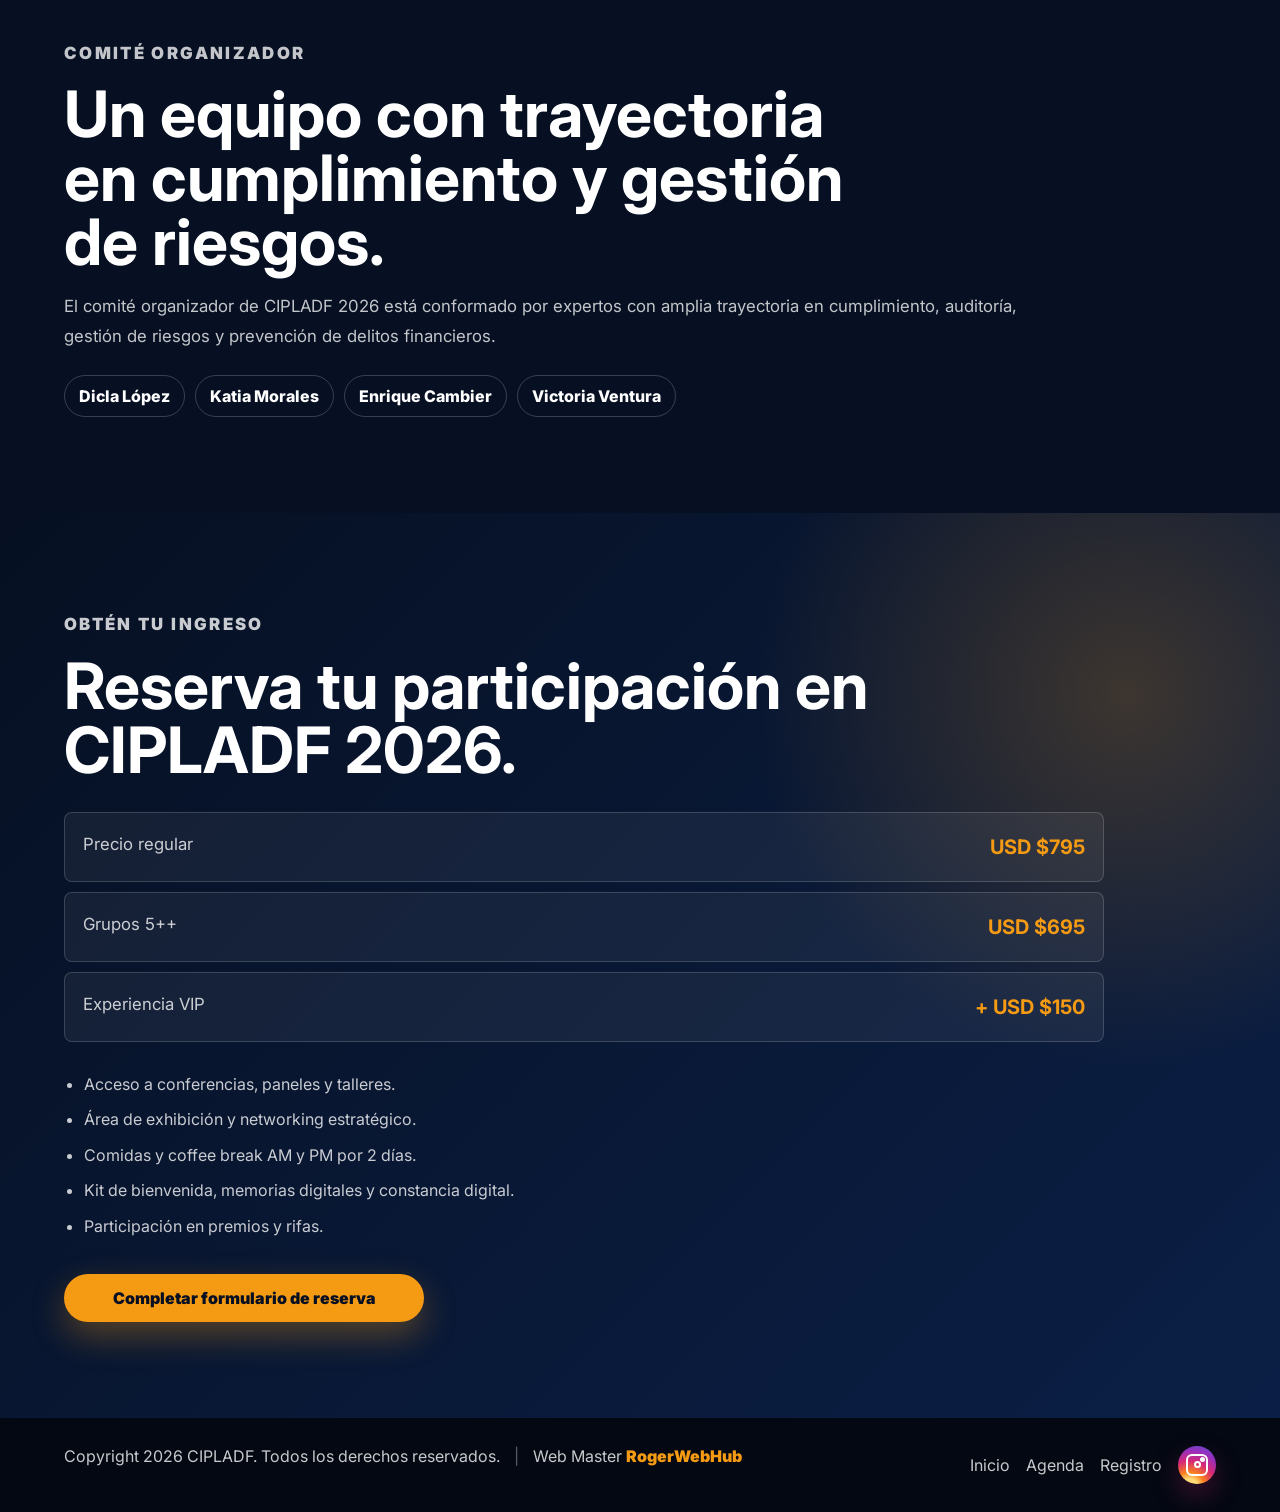
==== commit e4dfd67a: "preview" ====
--- a/index.html
+++ b/index.html
@@ -3,7 +3,18 @@
 <head>
   <meta charset="UTF-8" />
   <meta name="viewport" content="width=device-width, initial-scale=1.0" />
+  <meta name="description" content="Congreso Interamericano CIPLADF 2026 sobre prevención de lavado de activos, delitos financieros, cumplimiento, riesgos, tecnología y geopolítica." />
   <title>CIPLADF 2026 | Congreso Interamericano</title>
+  <meta property="og:type" content="website" />
+  <meta property="og:title" content="CIPLADF 2026 | Congreso Interamericano" />
+  <meta property="og:description" content="Prevención de Lavado de Activos y Delitos Financieros: geopolítica, tecnología y riesgos emergentes en el nuevo mapa del compliance." />
+  <meta property="og:image" content="assets/cipladf-hero-nuevo.png" />
+  <meta property="og:image:alt" content="Congreso Interamericano CIPLADF 2026" />
+  <meta property="og:site_name" content="CIPLADF 2026" />
+  <meta name="twitter:card" content="summary_large_image" />
+  <meta name="twitter:title" content="CIPLADF 2026 | Congreso Interamericano" />
+  <meta name="twitter:description" content="Congreso sobre prevención de lavado de activos, delitos financieros, cumplimiento, riesgos y tecnología." />
+  <meta name="twitter:image" content="assets/cipladf-hero-nuevo.png" />
   <link rel="icon" type="image/svg+xml" href="assets/favicon.svg" />
   <link rel="preconnect" href="https://fonts.googleapis.com" />
   <link rel="preconnect" href="https://fonts.gstatic.com" crossorigin />
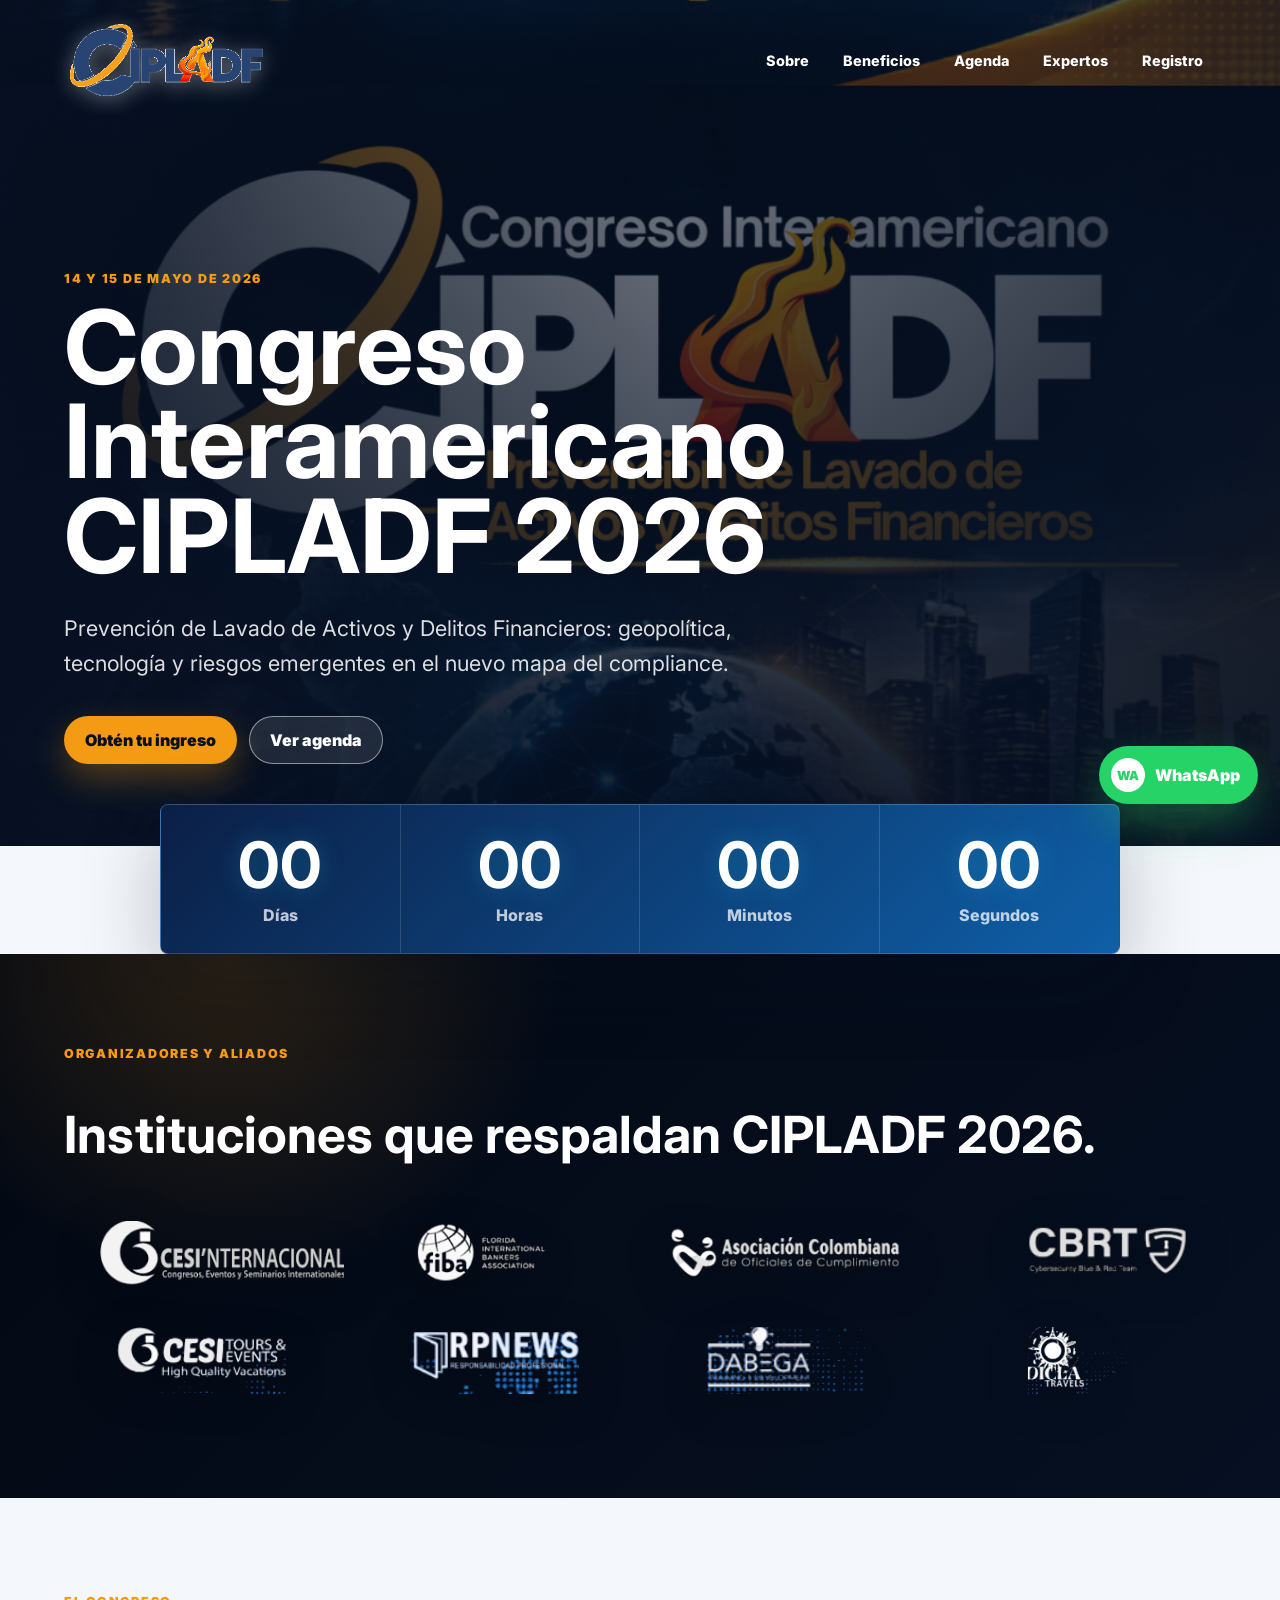
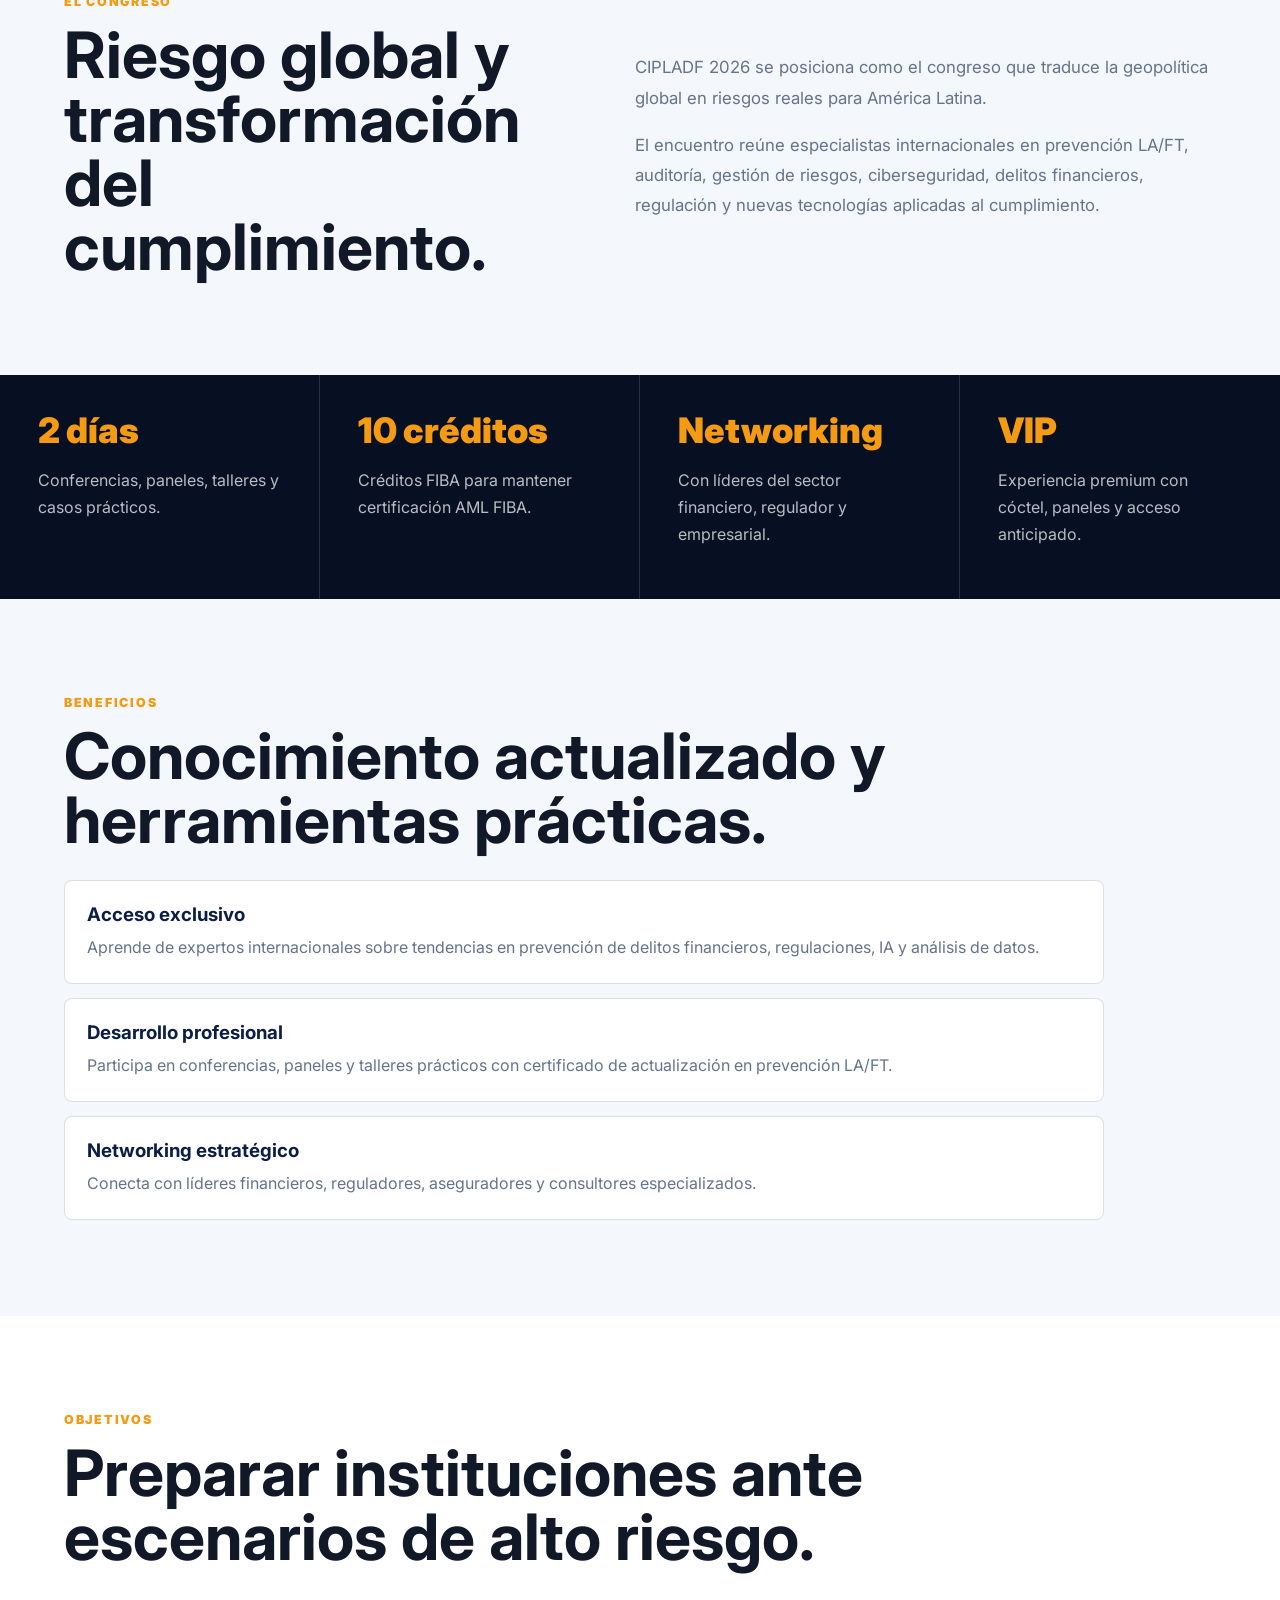
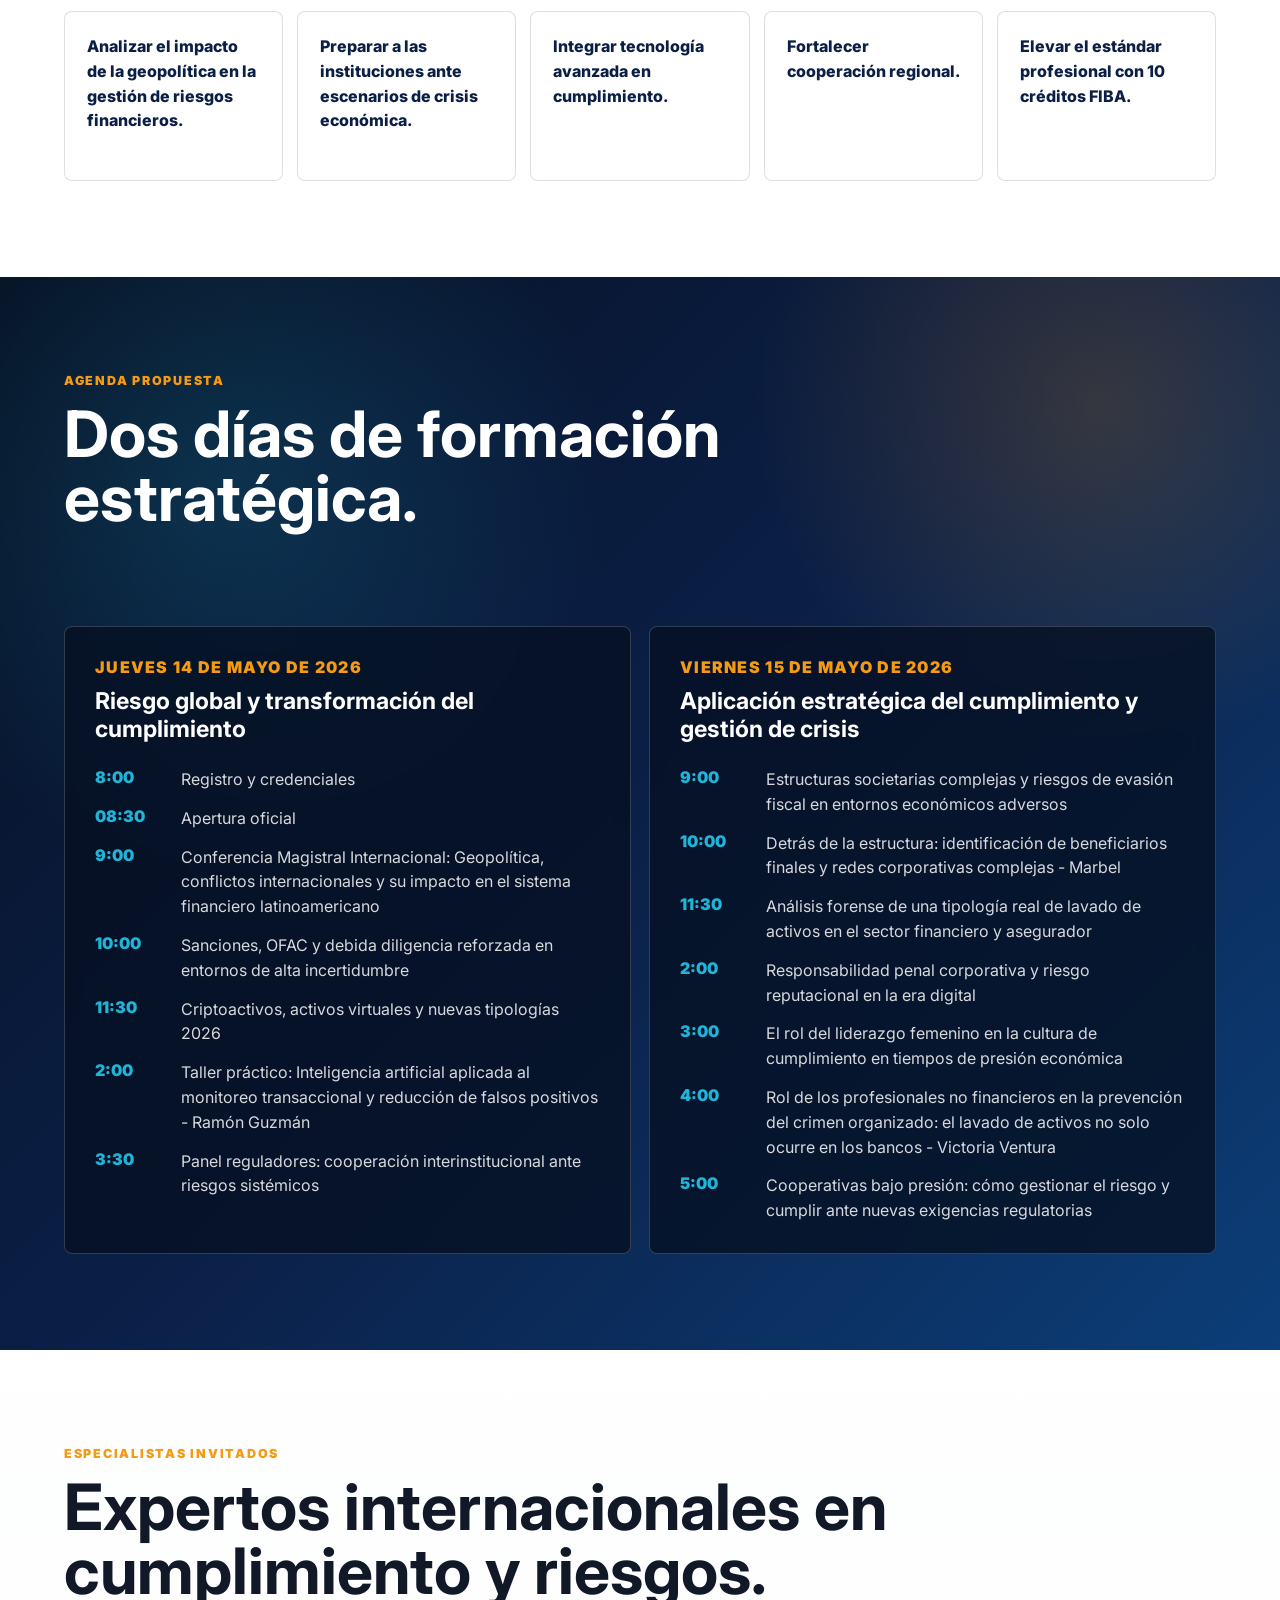
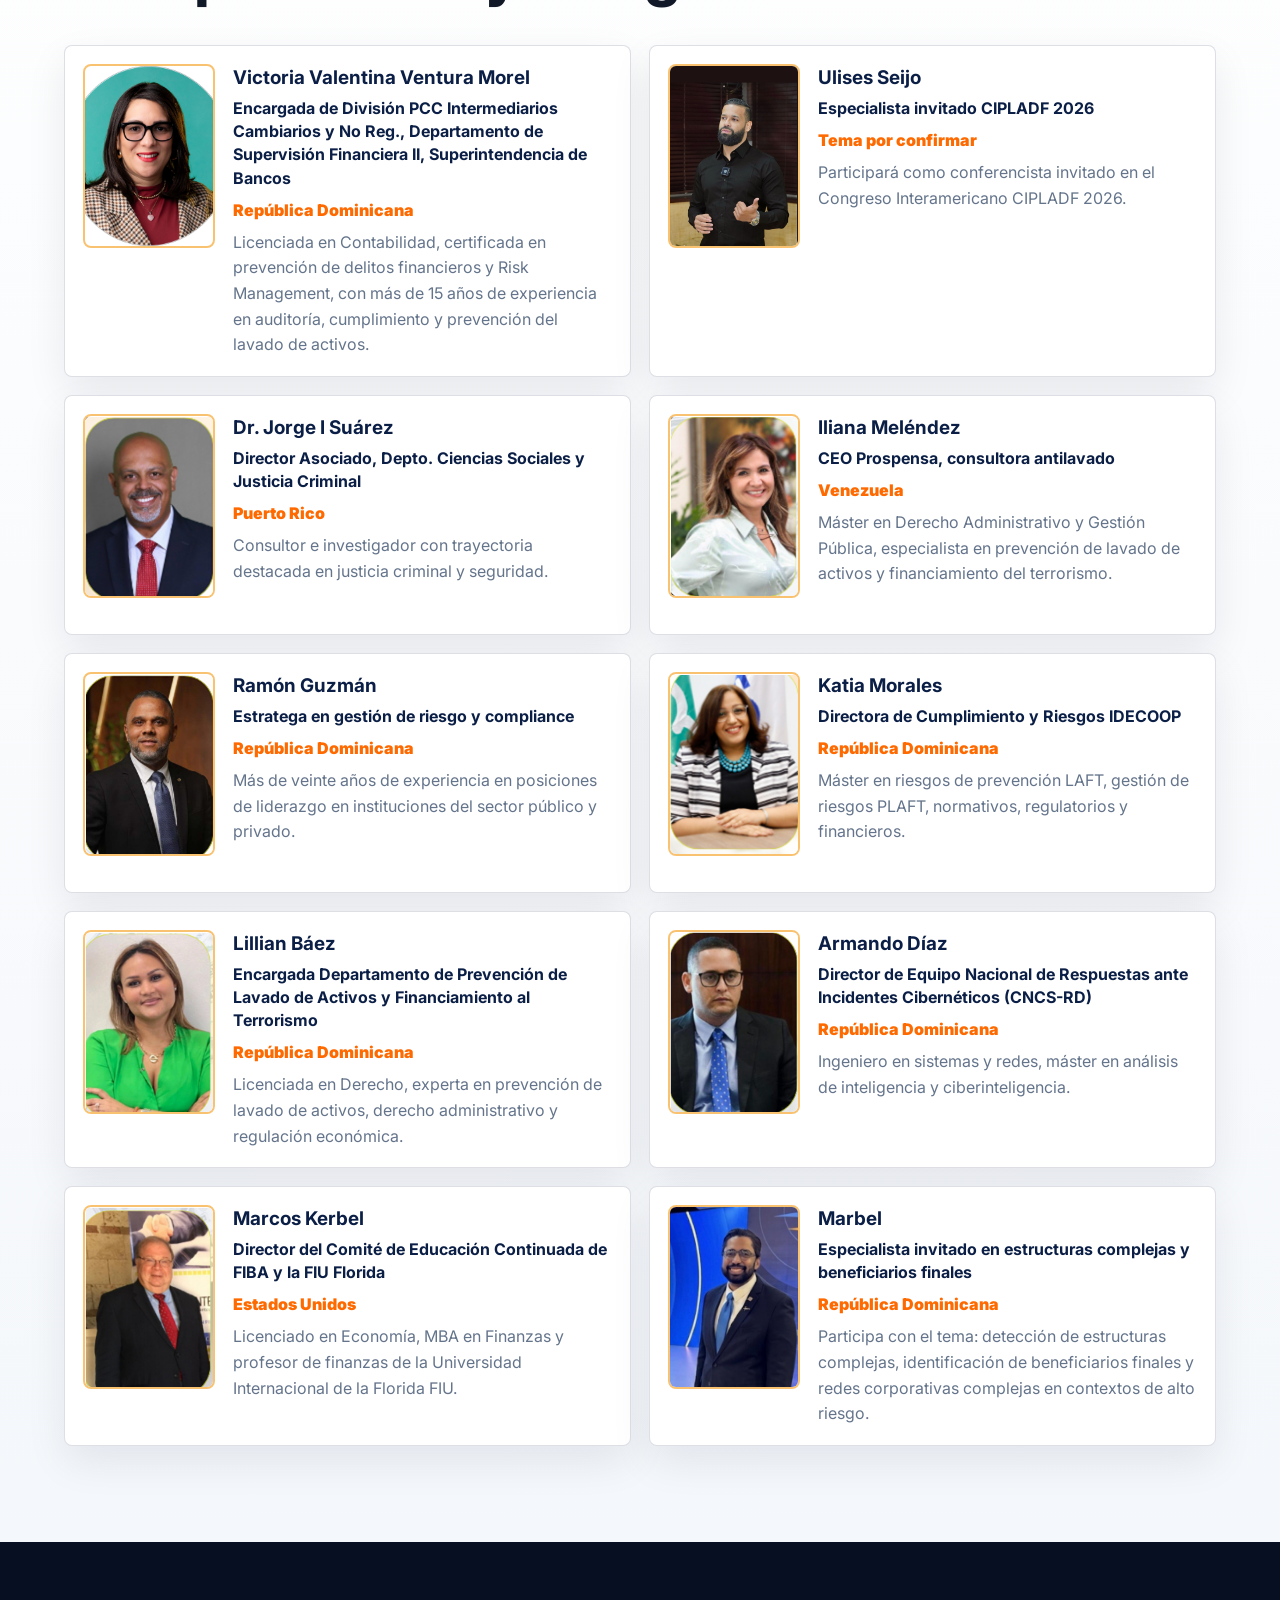
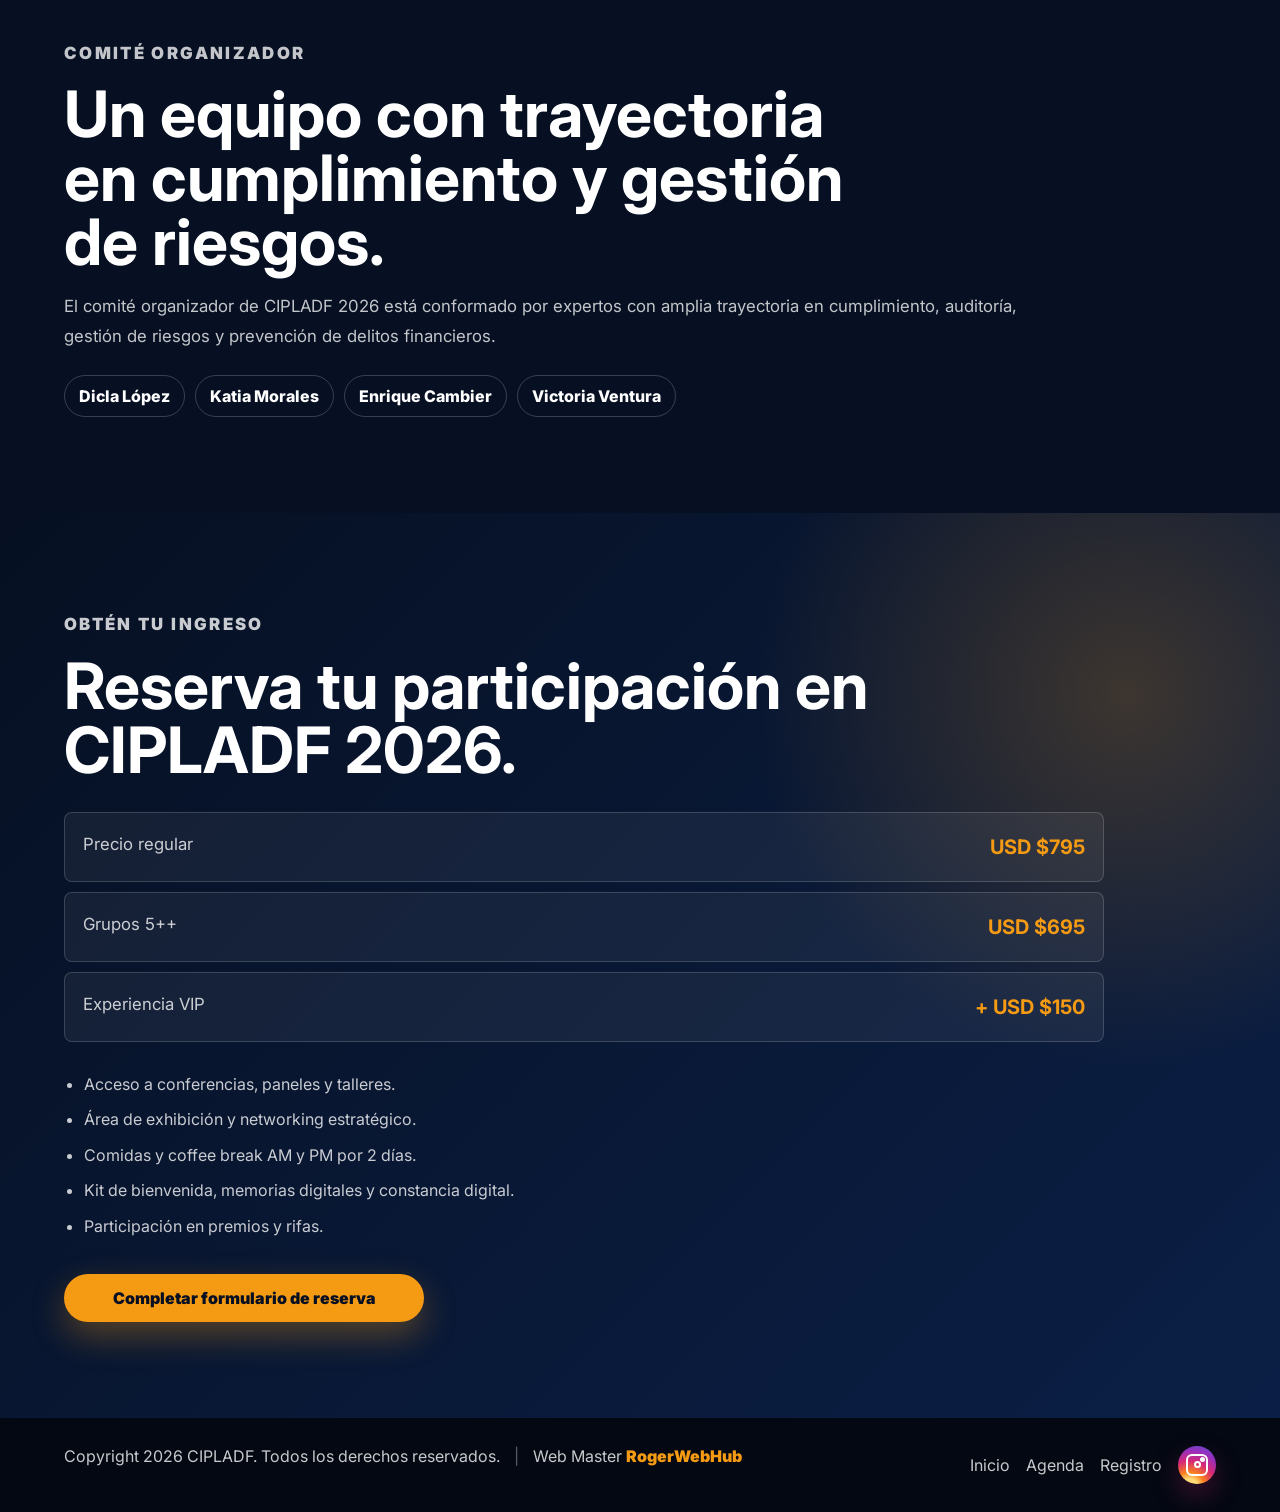
==== commit b6b18d32: "ulises" ====
--- a/index.html
+++ b/index.html
@@ -231,12 +231,12 @@
         </article>
 
         <article class="expert-card">
-          <img src="assets/speakers/carlos-fernandez.png" alt="Carlos Fernández" />
-          <div>
-            <h3>Carlos Fernández</h3>
-            <p class="role">Presidente de JD Asociación de Auditores Independientes de El Salvador (AIDES)</p>
-            <span>El Salvador</span>
-            <p>Auditor de riesgo LA/FT, encargado de cumplimiento, delitos económicos y auditor forense.</p>
+          <img src="assets/speakers/ulises-seijo.jpeg" alt="Ulises Seijo" />
+          <div>
+            <h3>Ulises Seijo</h3>
+            <p class="role">Especialista invitado CIPLADF 2026</p>
+            <span>Tema por confirmar</span>
+            <p>Participará como conferencista invitado en el Congreso Interamericano CIPLADF 2026.</p>
           </div>
         </article>
 
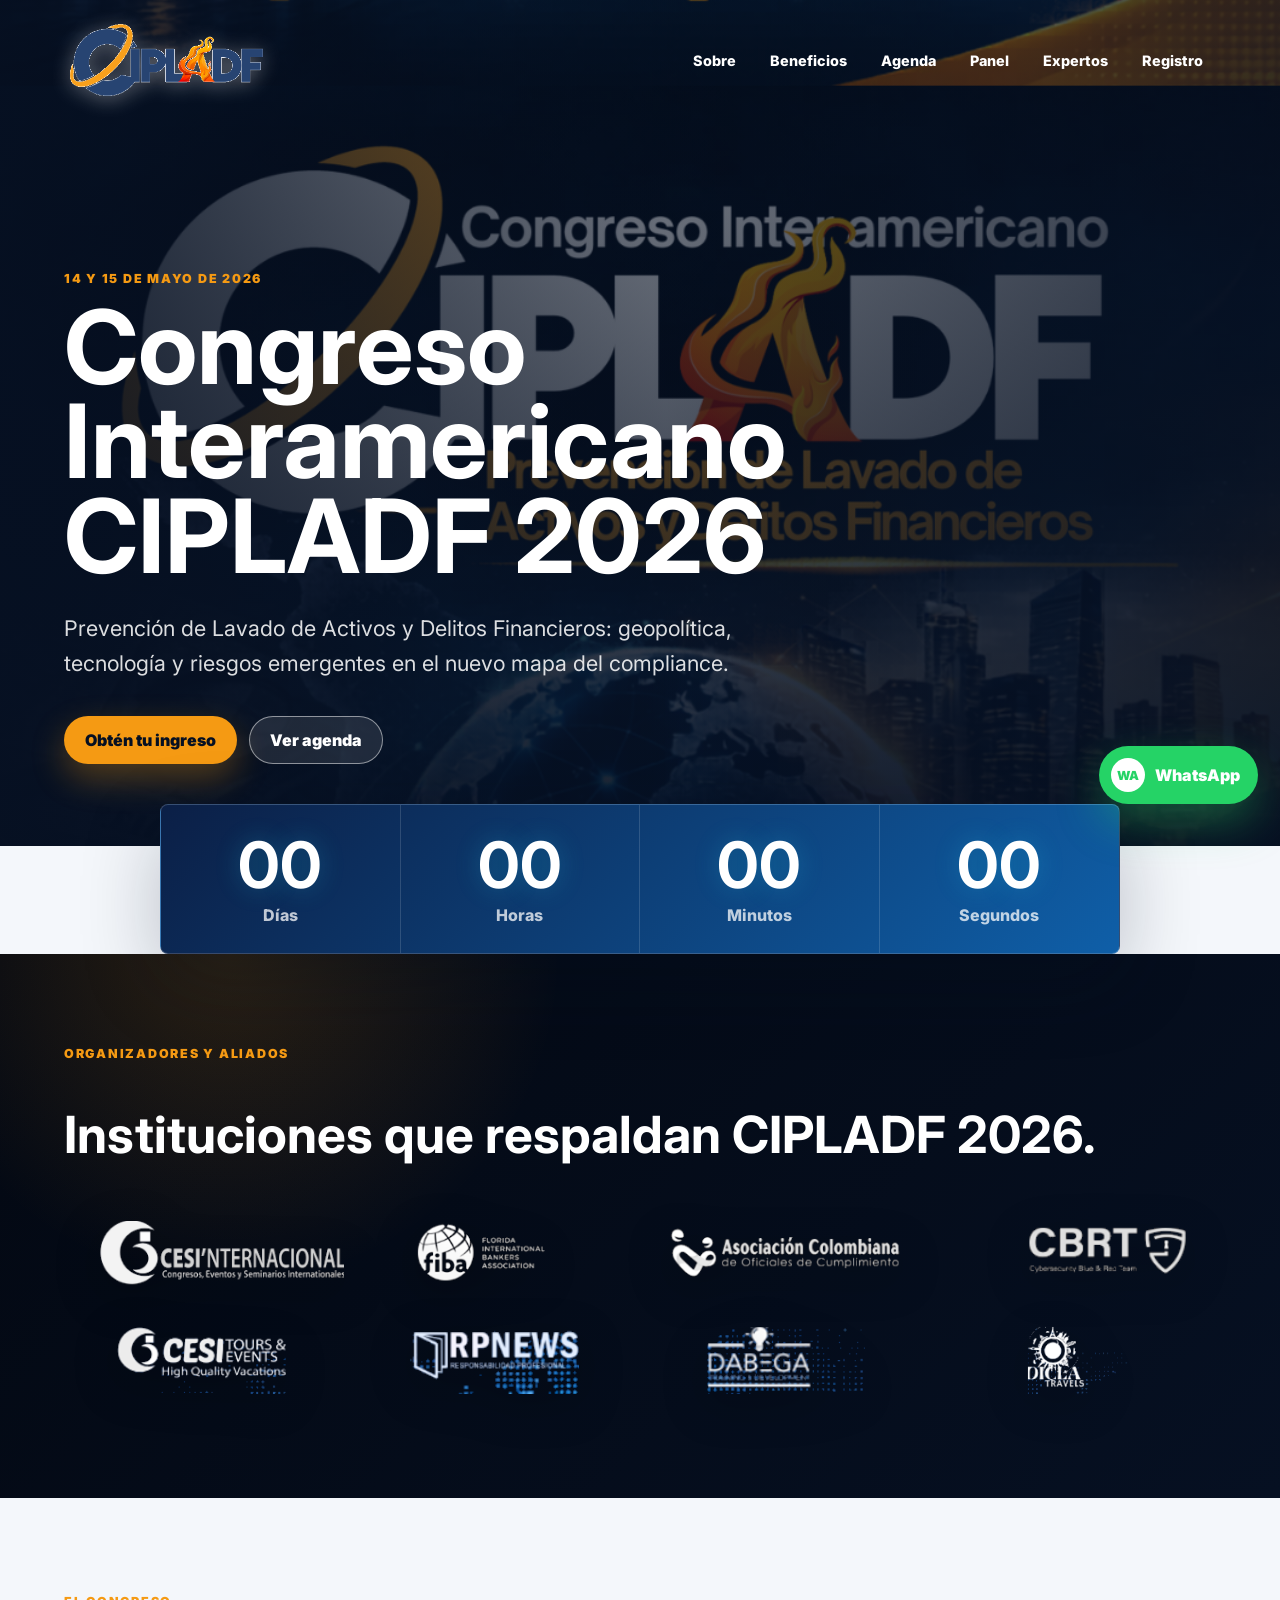
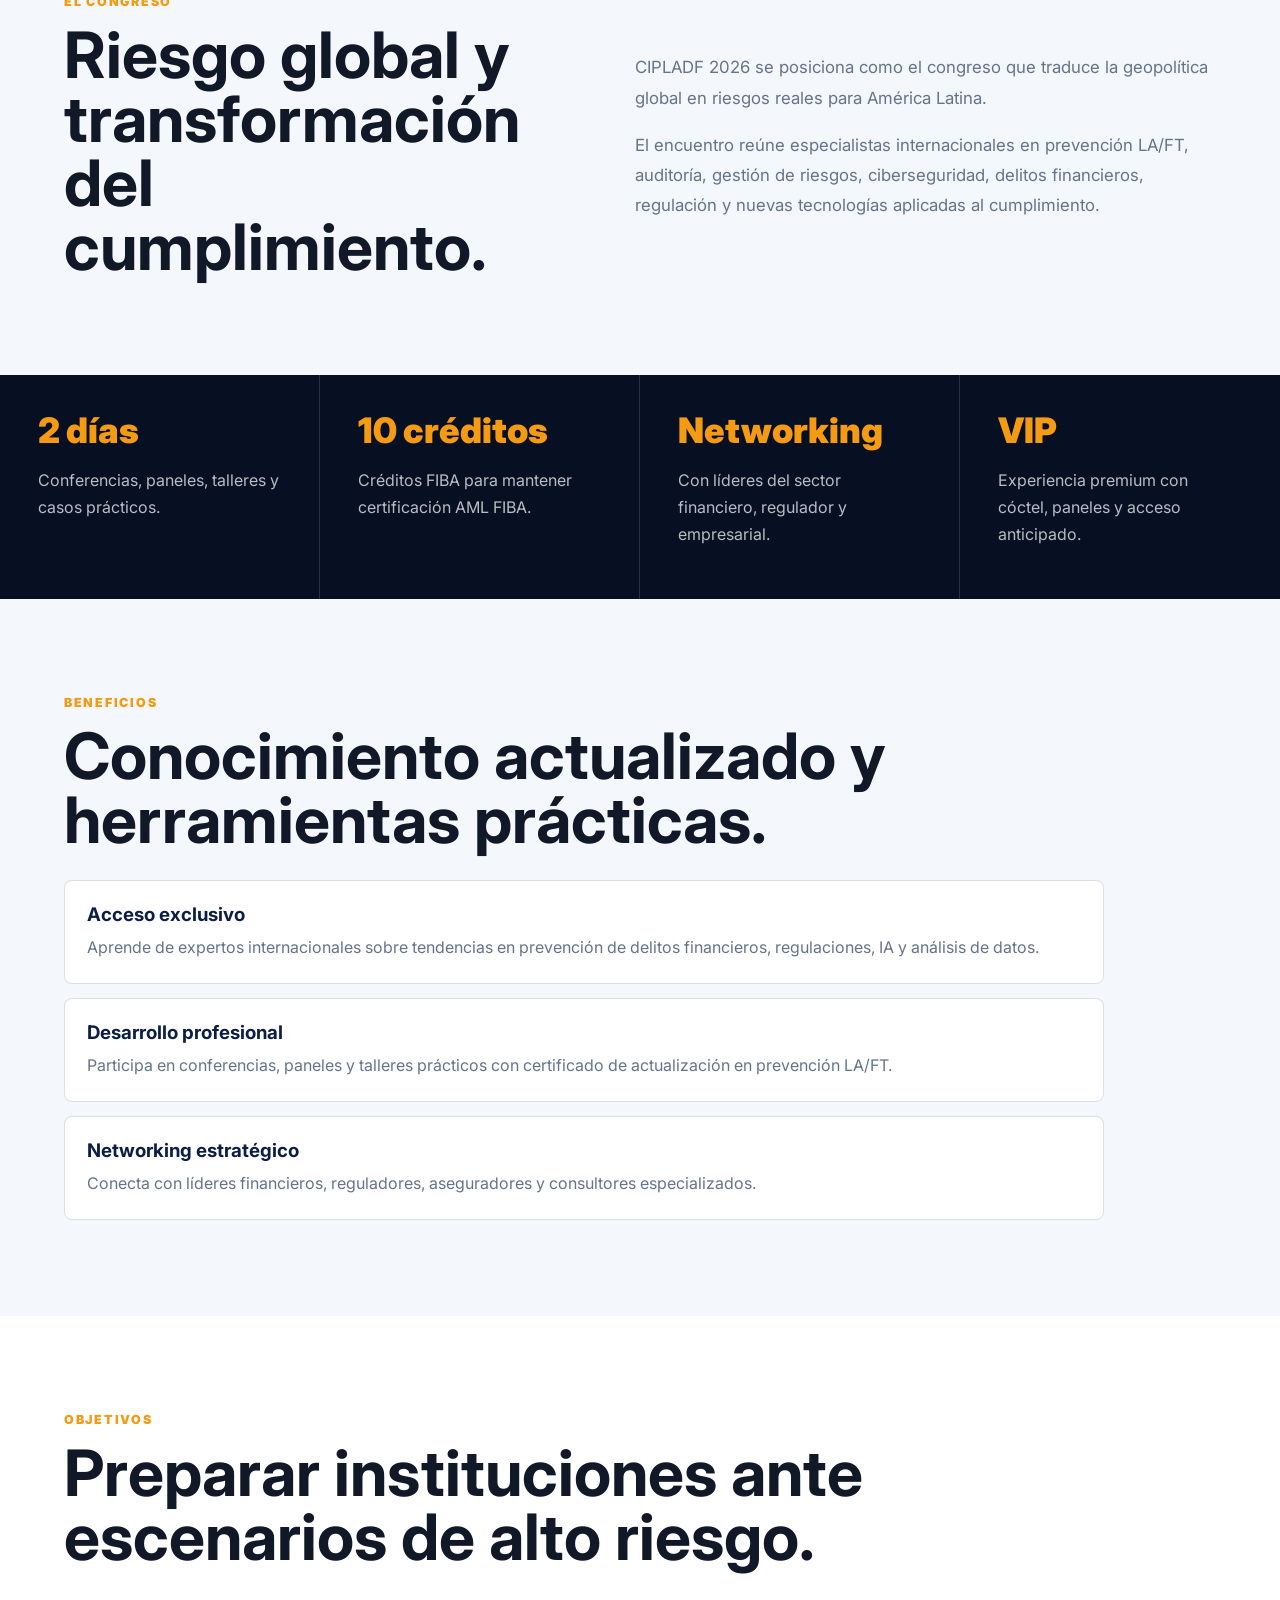
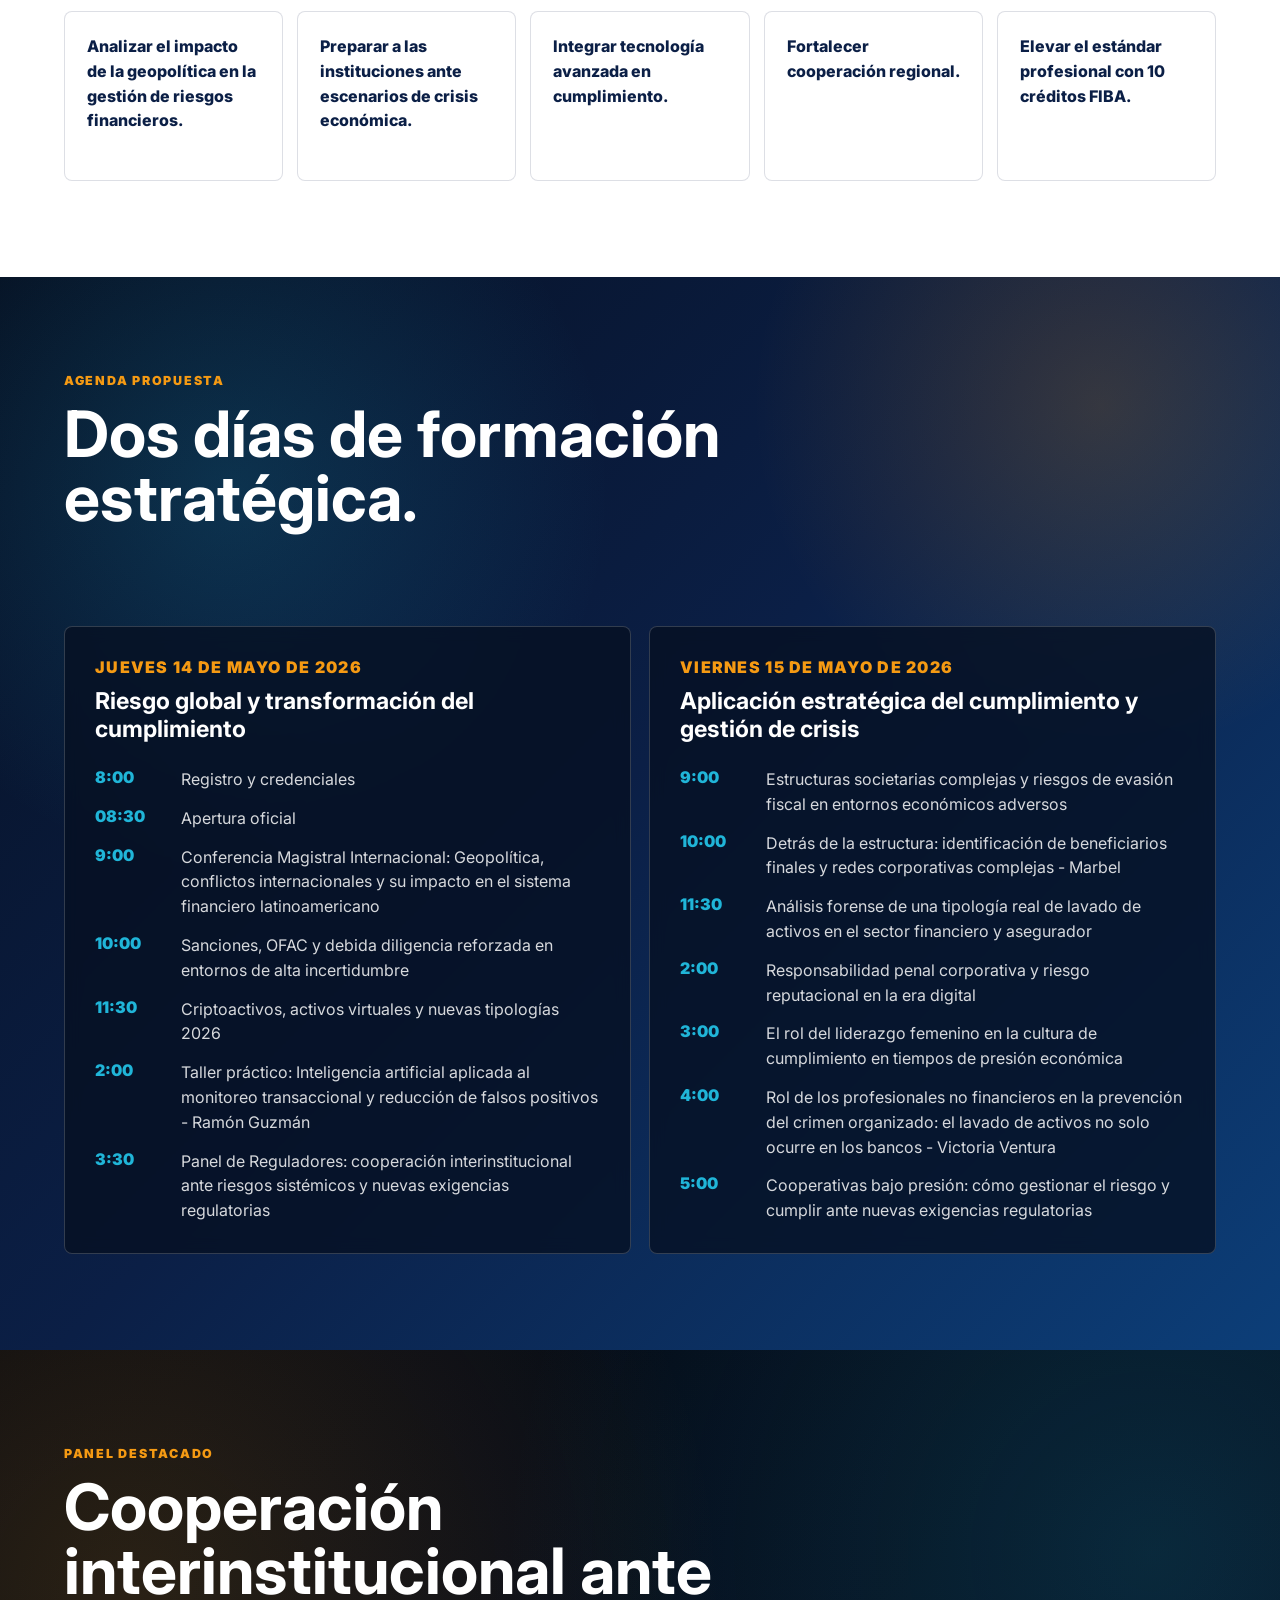
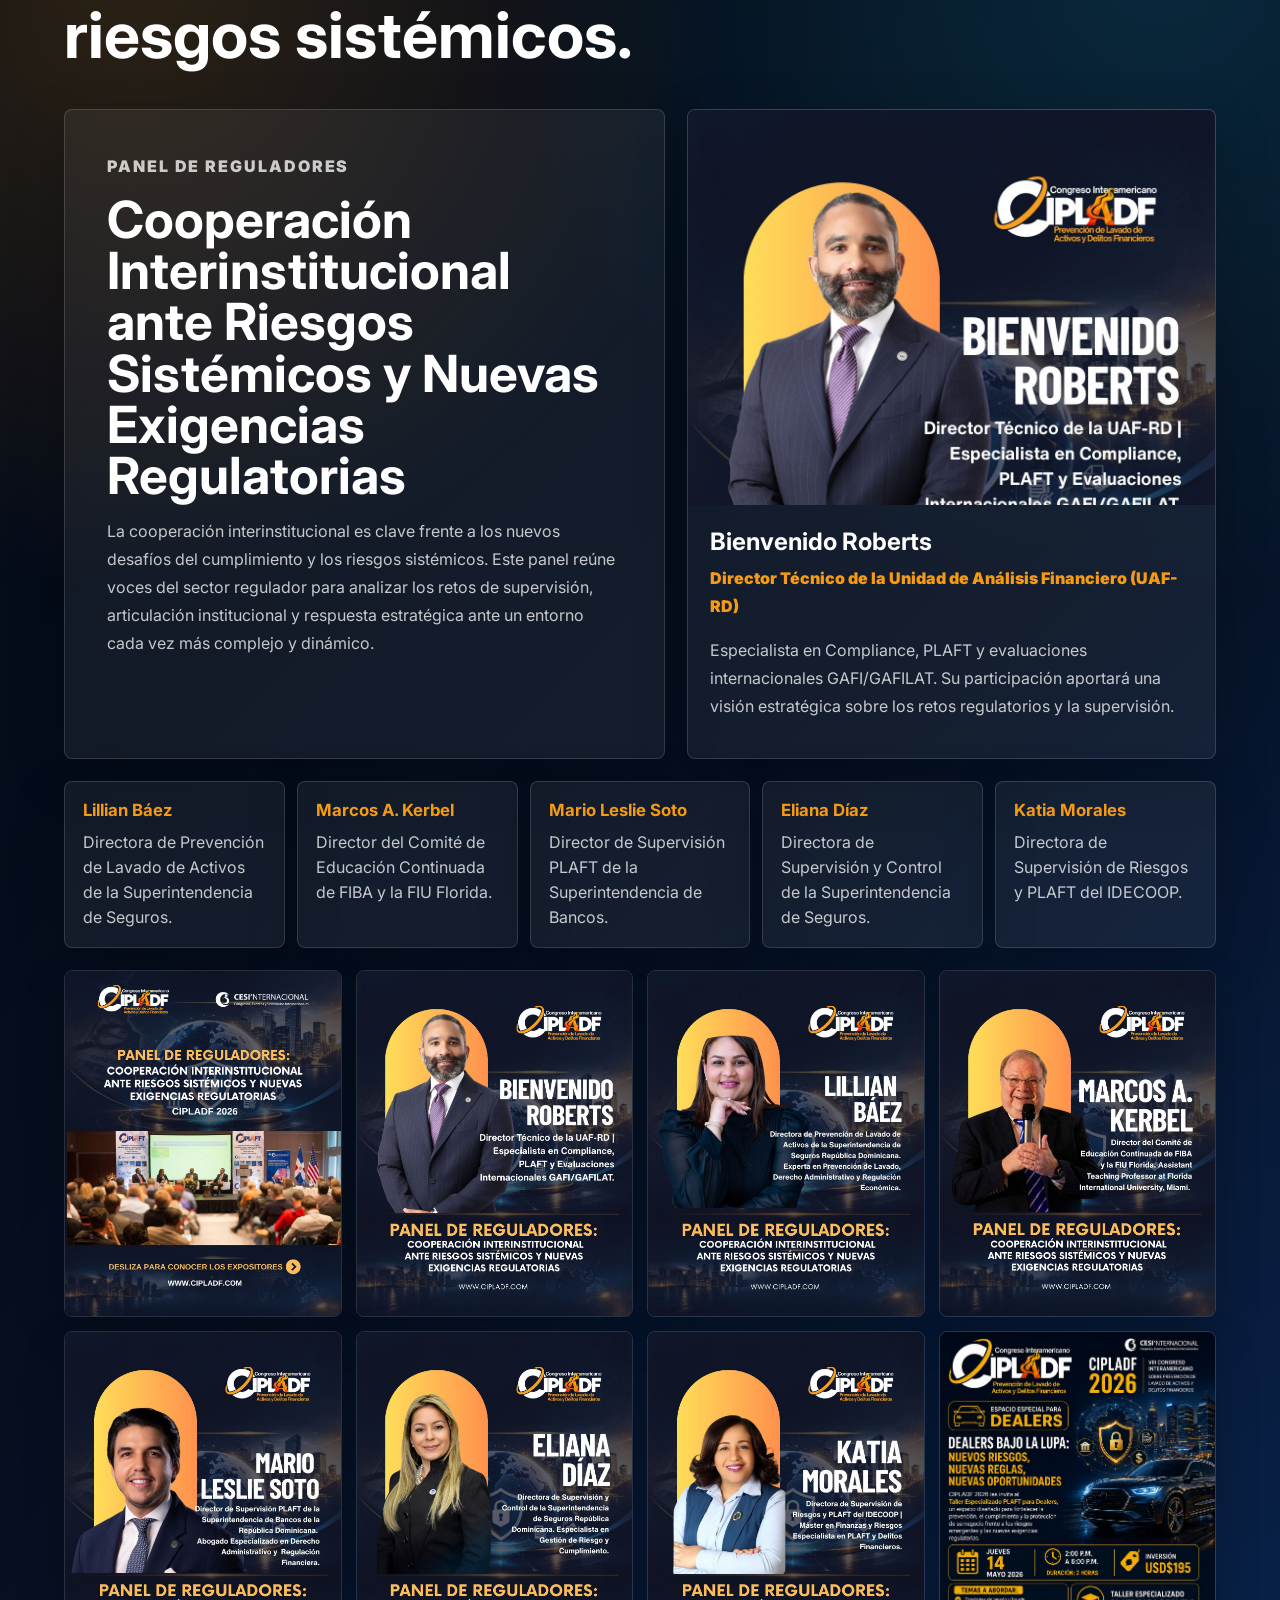
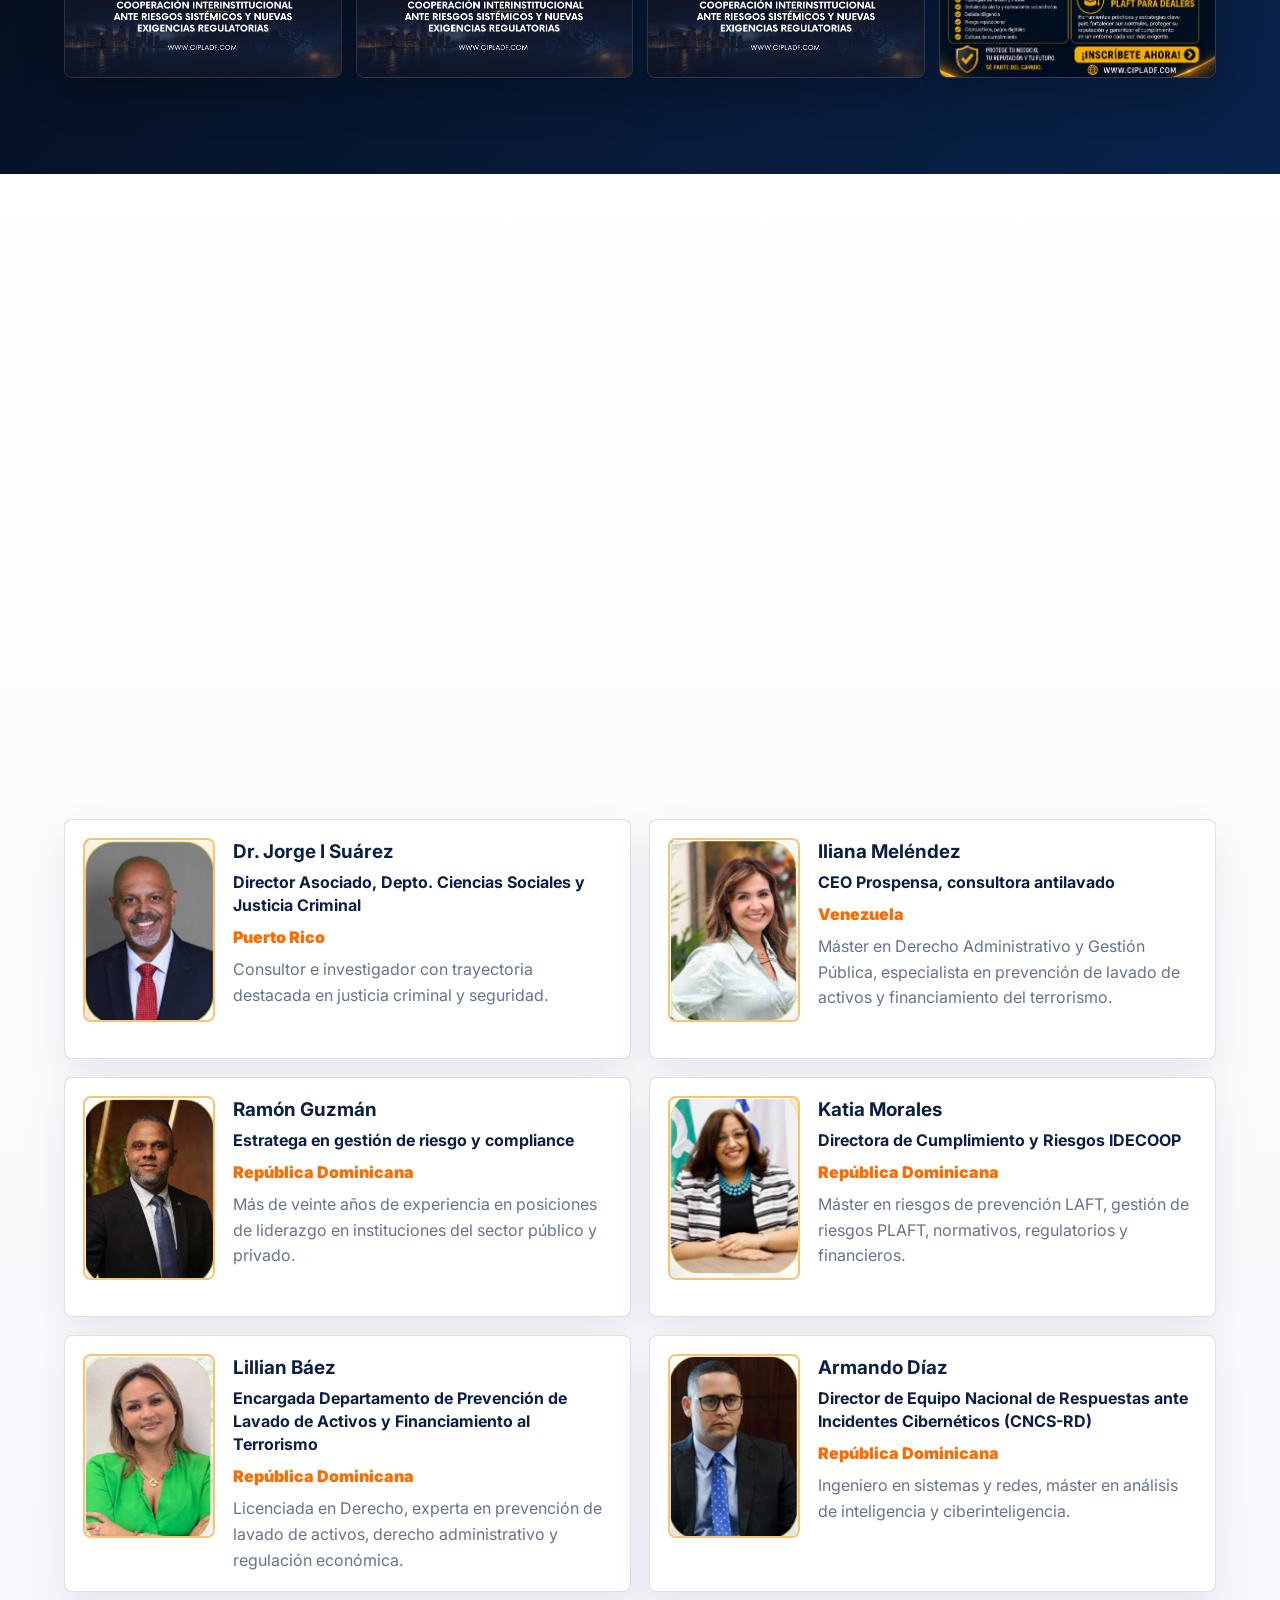
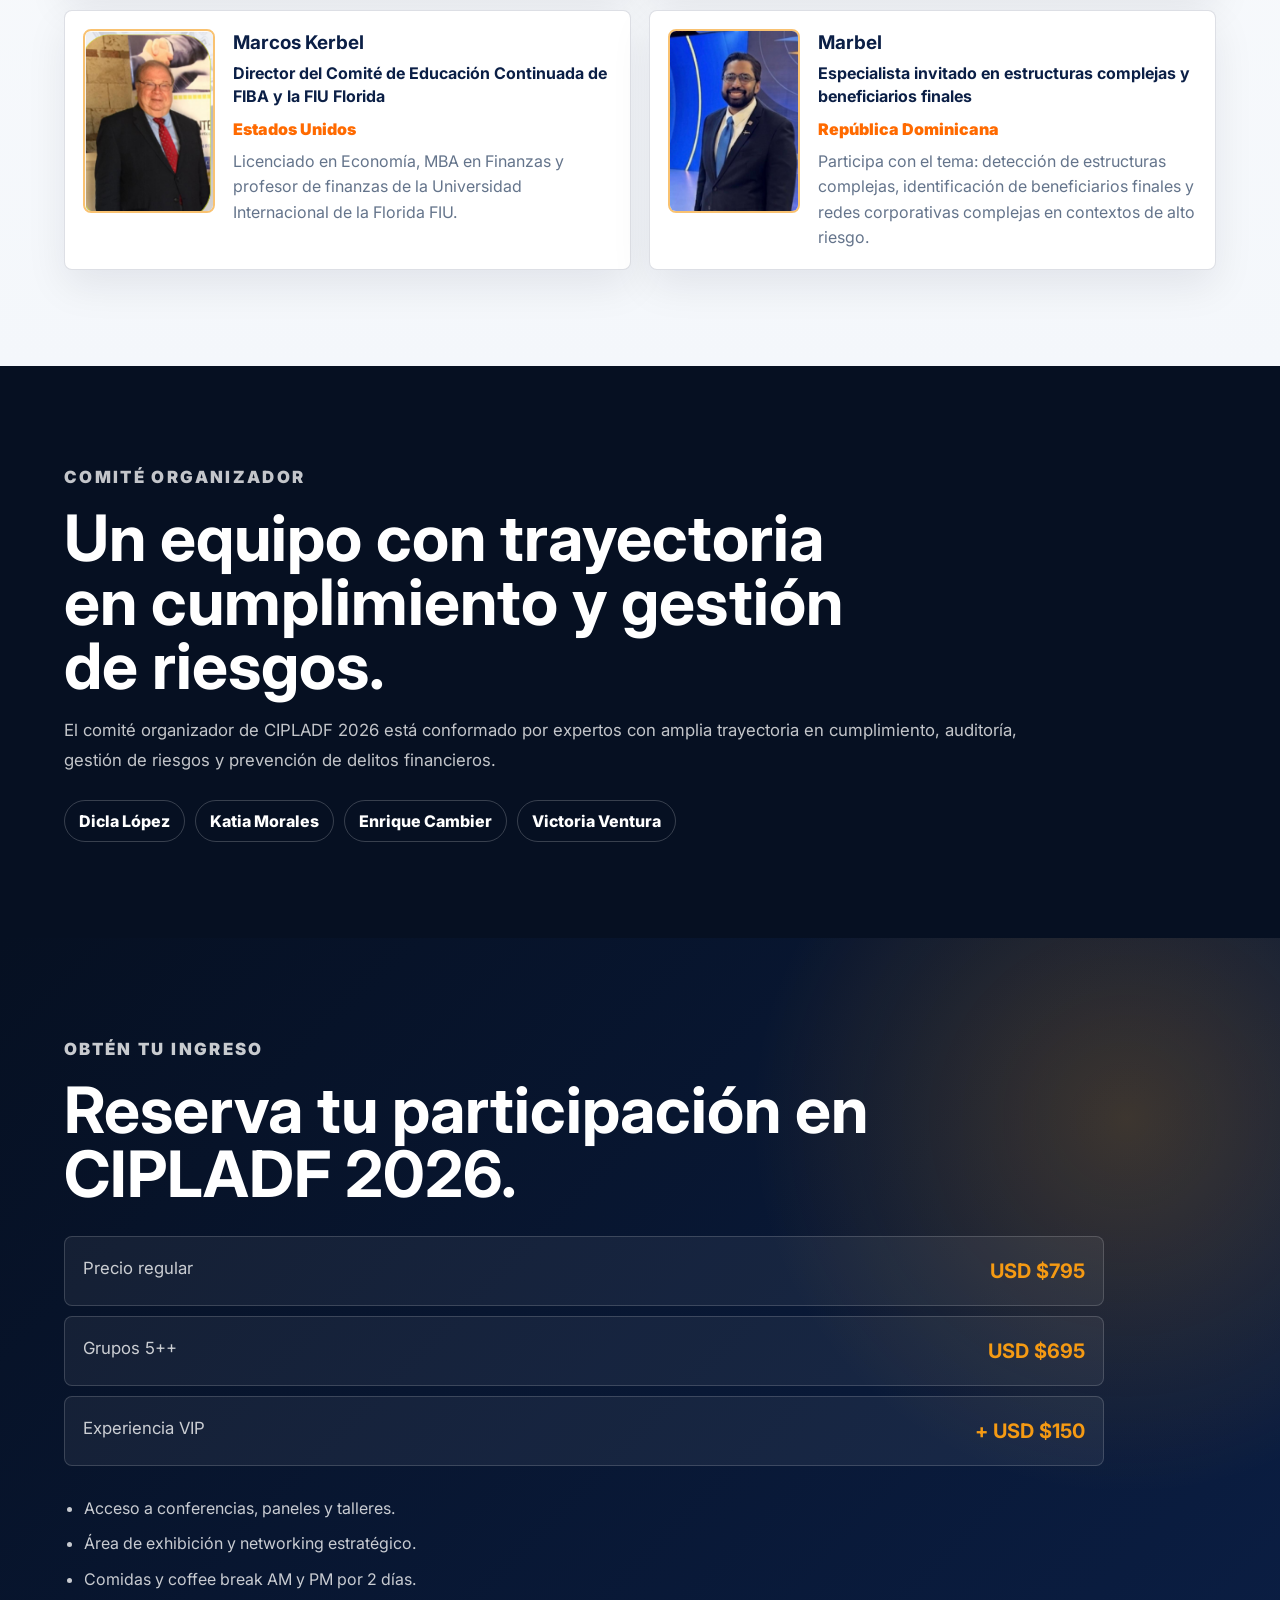
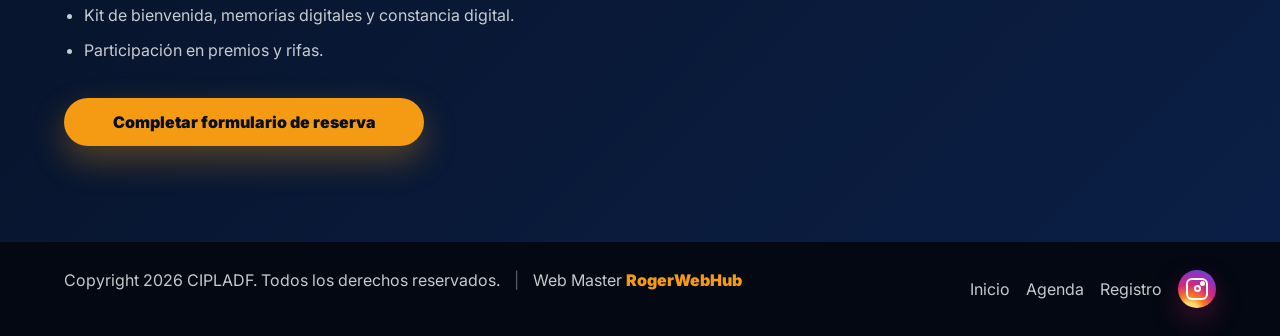
==== commit 4eb326fd: "panel" ====
--- a/index.html
+++ b/index.html
@@ -37,6 +37,7 @@
       <a href="#sobre">Sobre</a>
       <a href="#beneficios">Beneficios</a>
       <a href="#agenda">Agenda</a>
+      <a href="#panel">Panel</a>
       <a href="#expertos">Expertos</a>
       <a href="#registro">Registro</a>
     </nav>
@@ -193,7 +194,7 @@
             <li><time>10:00</time><span>Sanciones, OFAC y debida diligencia reforzada en entornos de alta incertidumbre</span></li>
             <li><time>11:30</time><span>Criptoactivos, activos virtuales y nuevas tipologías 2026</span></li>
             <li><time>2:00</time><span>Taller práctico: Inteligencia artificial aplicada al monitoreo transaccional y reducción de falsos positivos - Ramón Guzmán</span></li>
-            <li><time>3:30</time><span>Panel reguladores: cooperación interinstitucional ante riesgos sistémicos</span></li>
+            <li><time>3:30</time><span>Panel de Reguladores: cooperación interinstitucional ante riesgos sistémicos y nuevas exigencias regulatorias</span></li>
           </ul>
         </article>
 
@@ -210,6 +211,69 @@
             <li><time>5:00</time><span>Cooperativas bajo presión: cómo gestionar el riesgo y cumplir ante nuevas exigencias regulatorias</span></li>
           </ul>
         </article>
+      </div>
+    </section>
+
+    <section class="section panel-section" id="panel">
+      <div class="section-heading">
+        <p class="section-label">Panel destacado</p>
+        <h2>Cooperación interinstitucional ante riesgos sistémicos.</h2>
+      </div>
+
+      <div class="panel-feature">
+        <div>
+          <p class="panel-kicker">Panel de Reguladores</p>
+          <h3>Cooperación Interinstitucional ante Riesgos Sistémicos y Nuevas Exigencias Regulatorias</h3>
+          <p>
+            La cooperación interinstitucional es clave frente a los nuevos desafíos del cumplimiento
+            y los riesgos sistémicos. Este panel reúne voces del sector regulador para analizar los
+            retos de supervisión, articulación institucional y respuesta estratégica ante un entorno
+            cada vez más complejo y dinámico.
+          </p>
+        </div>
+
+        <article class="panel-highlight">
+          <img src="assets/panel/bienvenido-roberts.jpeg" alt="Bienvenido Roberts" />
+          <div>
+            <h4>Bienvenido Roberts</h4>
+            <p class="role">Director Técnico de la Unidad de Análisis Financiero (UAF-RD)</p>
+            <p>Especialista en Compliance, PLAFT y evaluaciones internacionales GAFI/GAFILAT. Su participación aportará una visión estratégica sobre los retos regulatorios y la supervisión.</p>
+          </div>
+        </article>
+      </div>
+
+      <div class="panelist-grid">
+        <article>
+          <strong>Lillian Báez</strong>
+          <span>Directora de Prevención de Lavado de Activos de la Superintendencia de Seguros.</span>
+        </article>
+        <article>
+          <strong>Marcos A. Kerbel</strong>
+          <span>Director del Comité de Educación Continuada de FIBA y la FIU Florida.</span>
+        </article>
+        <article>
+          <strong>Mario Leslie Soto</strong>
+          <span>Director de Supervisión PLAFT de la Superintendencia de Bancos.</span>
+        </article>
+        <article>
+          <strong>Eliana Díaz</strong>
+          <span>Directora de Supervisión y Control de la Superintendencia de Seguros.</span>
+        </article>
+        <article>
+          <strong>Katia Morales</strong>
+          <span>Directora de Supervisión de Riesgos y PLAFT del IDECOOP.</span>
+        </article>
+      </div>
+
+      <div class="flyer-gallery" aria-label="Flyers del panel y actividades CIPLADF">
+        <img src="assets/panel/panel-reguladores.jpeg" alt="Flyer Panel de Reguladores CIPLADF 2026" />
+        <img src="assets/panel/bienvenido-roberts.jpeg" alt="Flyer Bienvenido Roberts" />
+        <img src="assets/panel/lillian-baez.jpeg" alt="Flyer Lillian Báez" />
+        <img src="assets/panel/marcos-kerbel.jpeg" alt="Flyer Marcos A. Kerbel" />
+        <img src="assets/panel/mario-leslie-soto.jpeg" alt="Flyer Mario Leslie Soto" />
+        <img src="assets/panel/eliana-diaz.jpeg" alt="Flyer Eliana Díaz" />
+        <img src="assets/panel/katia-morales.jpeg" alt="Flyer Katia Morales" />
+        <img src="assets/panel/dealers.jpeg" alt="Flyer Taller especializado PLAFT para dealers" />
       </div>
     </section>
 
--- a/styles.css
+++ b/styles.css
@@ -551,6 +551,141 @@
   line-height: 1.55;
 }
 
+.panel-section {
+  color: var(--white);
+  background:
+    radial-gradient(circle at 10% 12%, rgba(245, 154, 19, 0.16), transparent 28%),
+    radial-gradient(circle at 90% 10%, rgba(32, 181, 216, 0.16), transparent 30%),
+    linear-gradient(135deg, #030812, var(--navy) 56%, #09234c);
+}
+
+.panel-section .section-heading h2 {
+  color: var(--white);
+}
+
+.panel-feature {
+  display: grid;
+  grid-template-columns: minmax(0, 1fr) minmax(320px, 0.88fr);
+  gap: 22px;
+  align-items: stretch;
+  margin-bottom: 22px;
+}
+
+.panel-feature > div,
+.panel-highlight,
+.panelist-grid article {
+  border: 1px solid rgba(255, 255, 255, 0.14);
+  border-radius: 8px;
+  background: rgba(255, 255, 255, 0.06);
+  box-shadow: 0 18px 54px rgba(0, 0, 0, 0.22);
+}
+
+.panel-feature > div {
+  padding: clamp(24px, 4vw, 42px);
+}
+
+.panel-kicker {
+  margin: 0 0 14px;
+  color: var(--orange);
+  text-transform: uppercase;
+  letter-spacing: 0.12em;
+  font-weight: 900;
+}
+
+.panel-feature h3 {
+  margin: 0;
+  font-size: clamp(2rem, 4vw, 4rem);
+  line-height: 1;
+}
+
+.panel-feature p {
+  color: rgba(255, 255, 255, 0.76);
+  line-height: 1.75;
+}
+
+.panel-highlight {
+  overflow: hidden;
+}
+
+.panel-highlight img {
+  width: 100%;
+  aspect-ratio: 4 / 3;
+  object-fit: cover;
+  object-position: top center;
+}
+
+.panel-highlight div {
+  padding: 22px;
+}
+
+.panel-highlight h4 {
+  margin: 0 0 8px;
+  color: var(--white);
+  font-size: 1.5rem;
+}
+
+.panel-highlight .role {
+  margin: 0 0 10px;
+  color: var(--orange);
+  font-weight: 900;
+}
+
+.panelist-grid {
+  display: grid;
+  grid-template-columns: repeat(5, 1fr);
+  gap: 12px;
+  margin: 22px 0;
+}
+
+.panelist-grid article {
+  min-height: 145px;
+  padding: 18px;
+  transition: transform 0.25s ease, border-color 0.25s ease, background 0.25s ease;
+}
+
+.panelist-grid article:hover {
+  transform: translateY(-6px);
+  border-color: rgba(245, 154, 19, 0.48);
+  background: rgba(255, 255, 255, 0.09);
+}
+
+.panelist-grid strong,
+.panelist-grid span {
+  display: block;
+}
+
+.panelist-grid strong {
+  margin-bottom: 10px;
+  color: var(--orange);
+  font-size: 1.05rem;
+}
+
+.panelist-grid span {
+  color: rgba(255, 255, 255, 0.76);
+  line-height: 1.55;
+}
+
+.flyer-gallery {
+  display: grid;
+  grid-template-columns: repeat(4, 1fr);
+  gap: 14px;
+}
+
+.flyer-gallery img {
+  width: 100%;
+  aspect-ratio: 4 / 5;
+  object-fit: cover;
+  border-radius: 8px;
+  border: 1px solid rgba(255, 255, 255, 0.14);
+  box-shadow: 0 18px 44px rgba(0, 0, 0, 0.24);
+  transition: transform 0.25s ease, box-shadow 0.25s ease;
+}
+
+.flyer-gallery img:hover {
+  transform: translateY(-8px) scale(1.02);
+  box-shadow: 0 26px 70px rgba(0, 0, 0, 0.34);
+}
+
 .experts {
   background: linear-gradient(180deg, rgba(255, 255, 255, 0.96), rgba(244, 247, 251, 1));
 }
@@ -900,10 +1035,16 @@
   }
 
   .agenda-grid,
+  .panel-feature,
   .intro,
   .split-section,
   .registration {
     grid-template-columns: 1fr;
+  }
+
+  .panelist-grid,
+  .flyer-gallery {
+    grid-template-columns: repeat(2, 1fr);
   }
 
   .visual-card {
@@ -982,6 +1123,8 @@
   .objective-grid,
   .primary-logos,
   .support-logos,
+  .panelist-grid,
+  .flyer-gallery,
   .expert-grid {
     grid-template-columns: 1fr;
   }
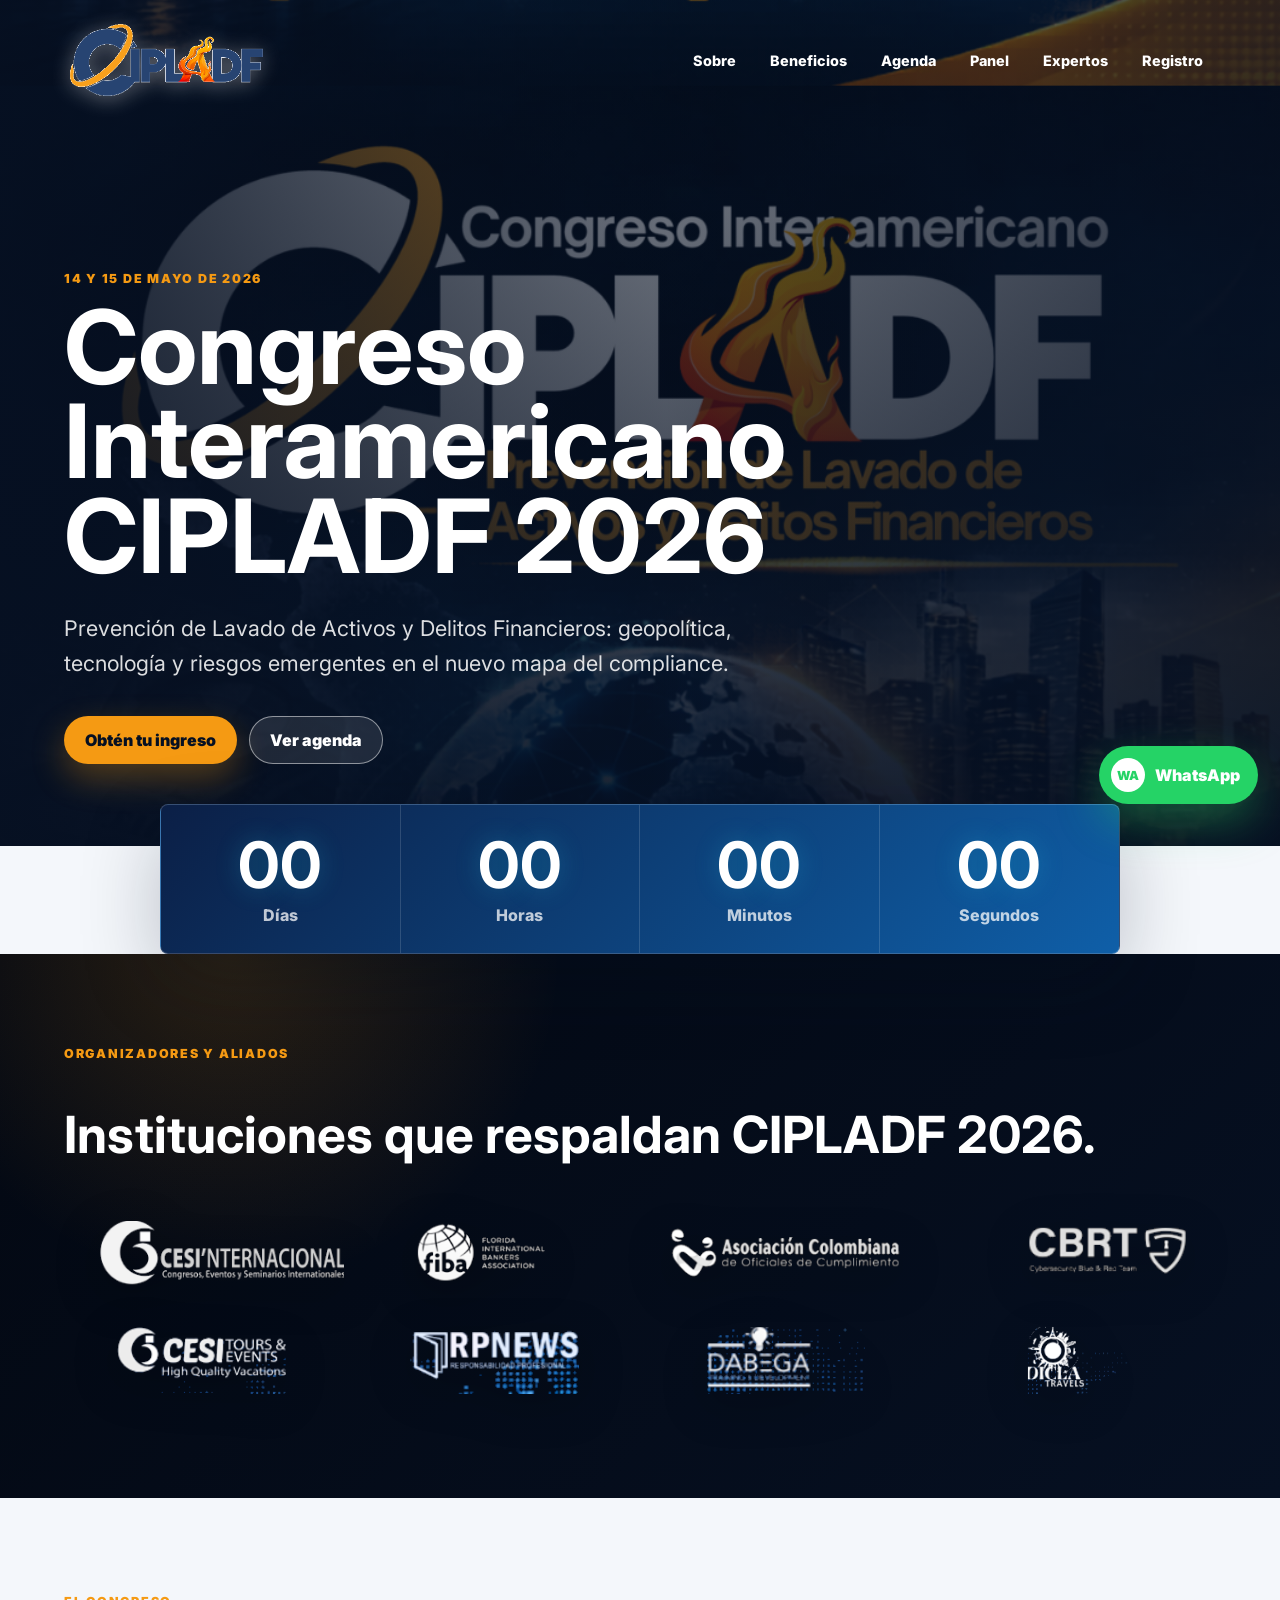
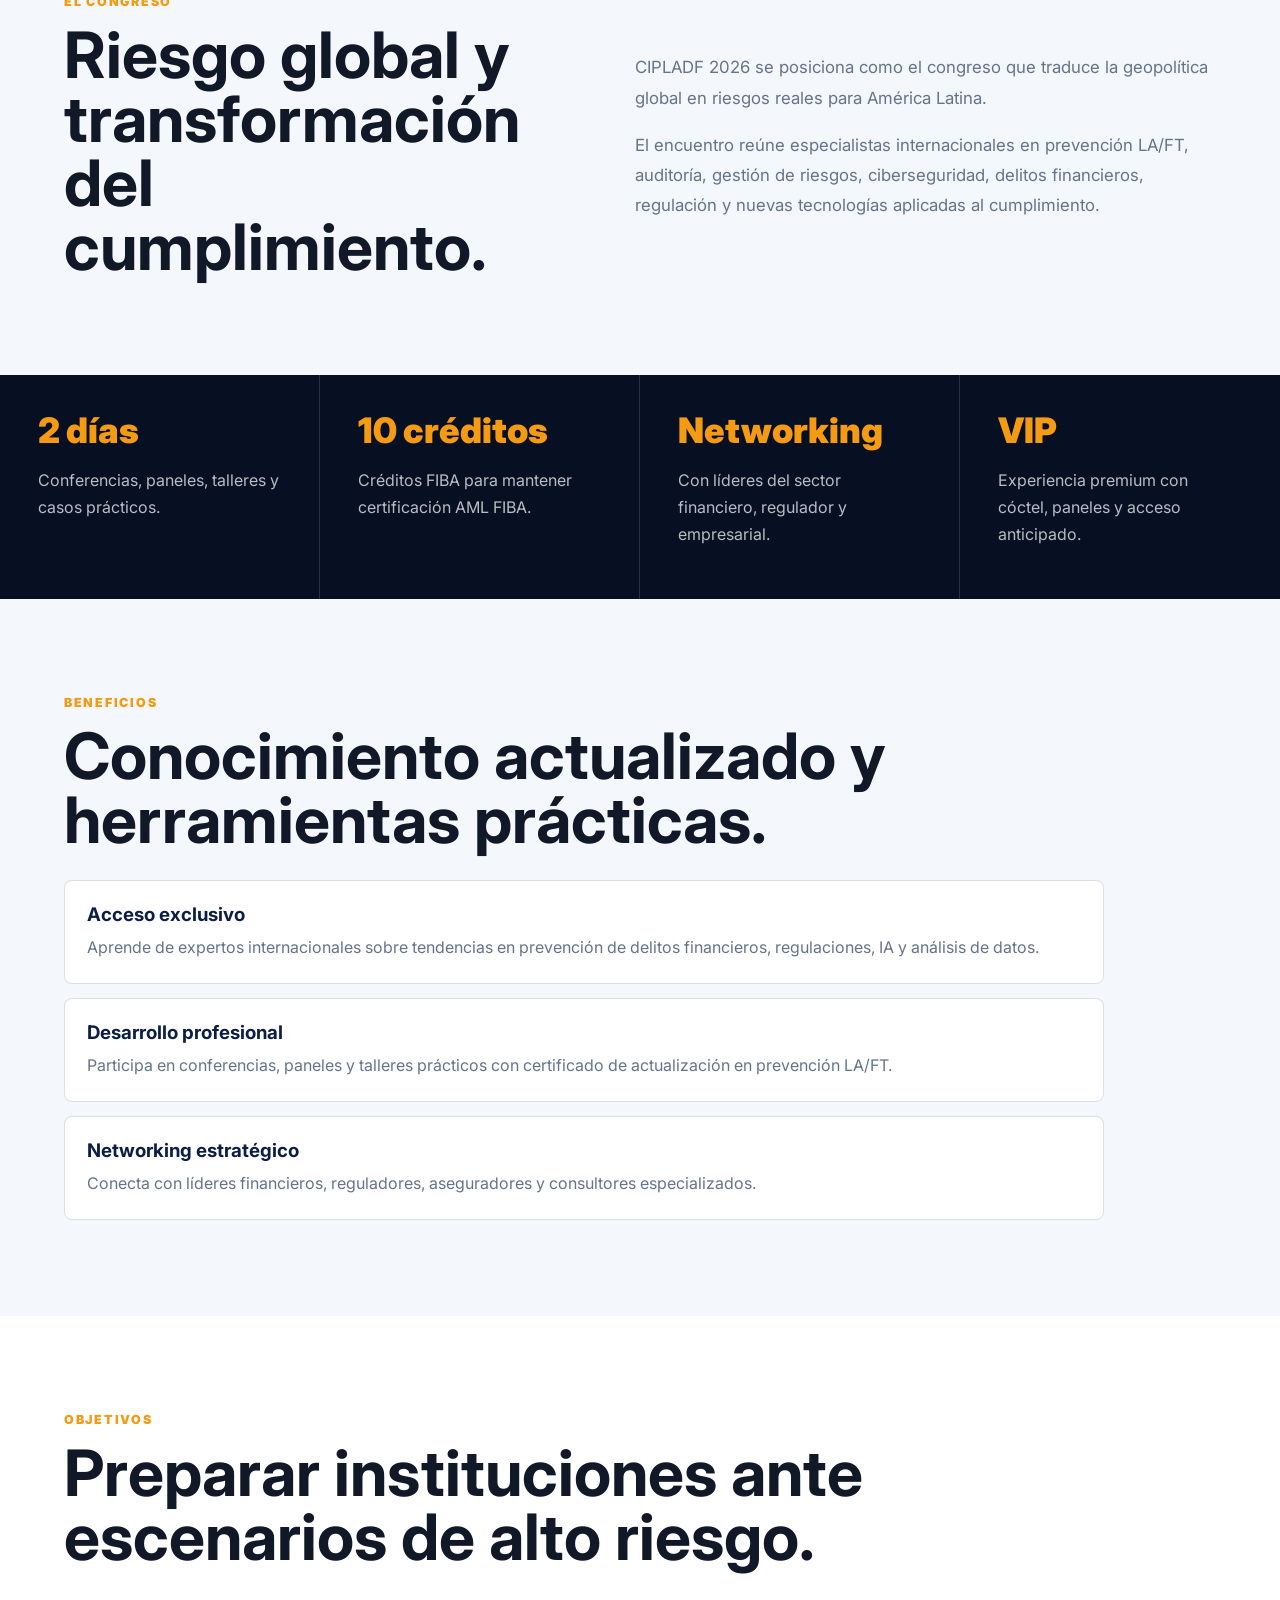
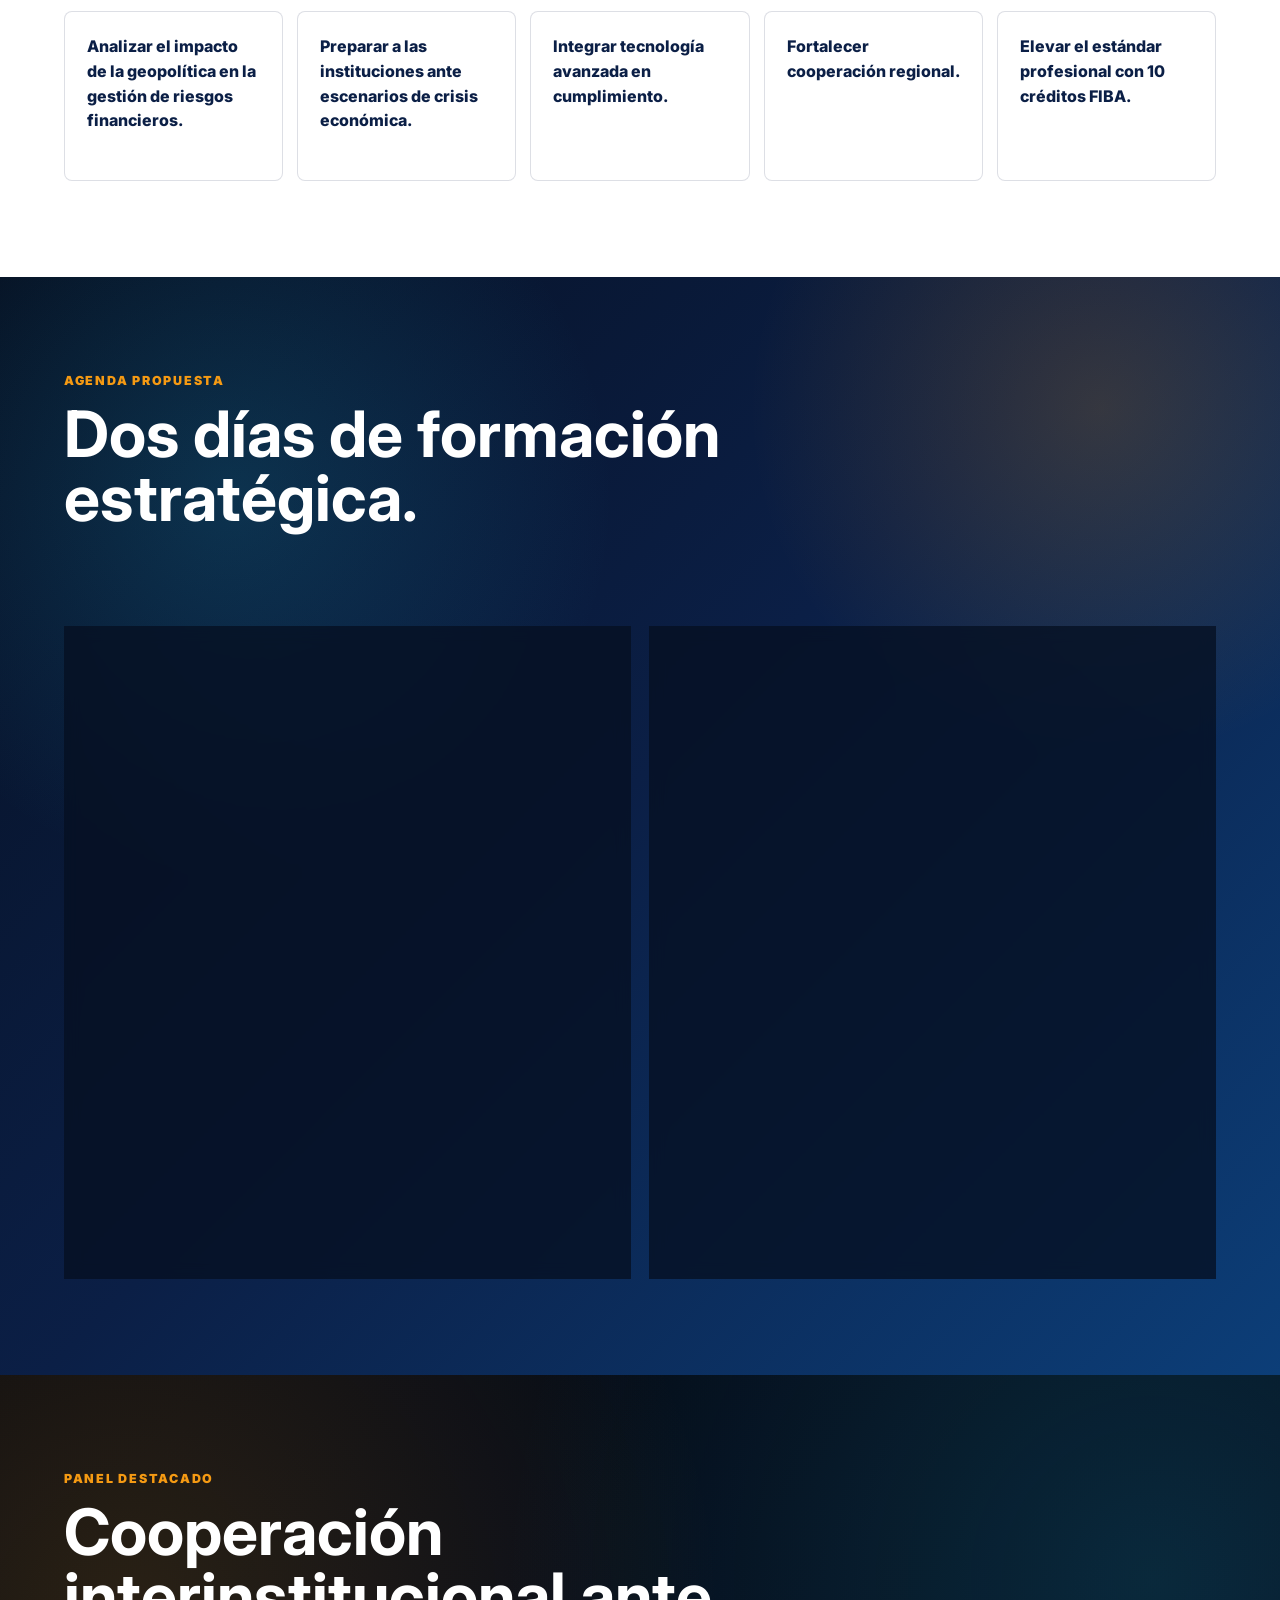
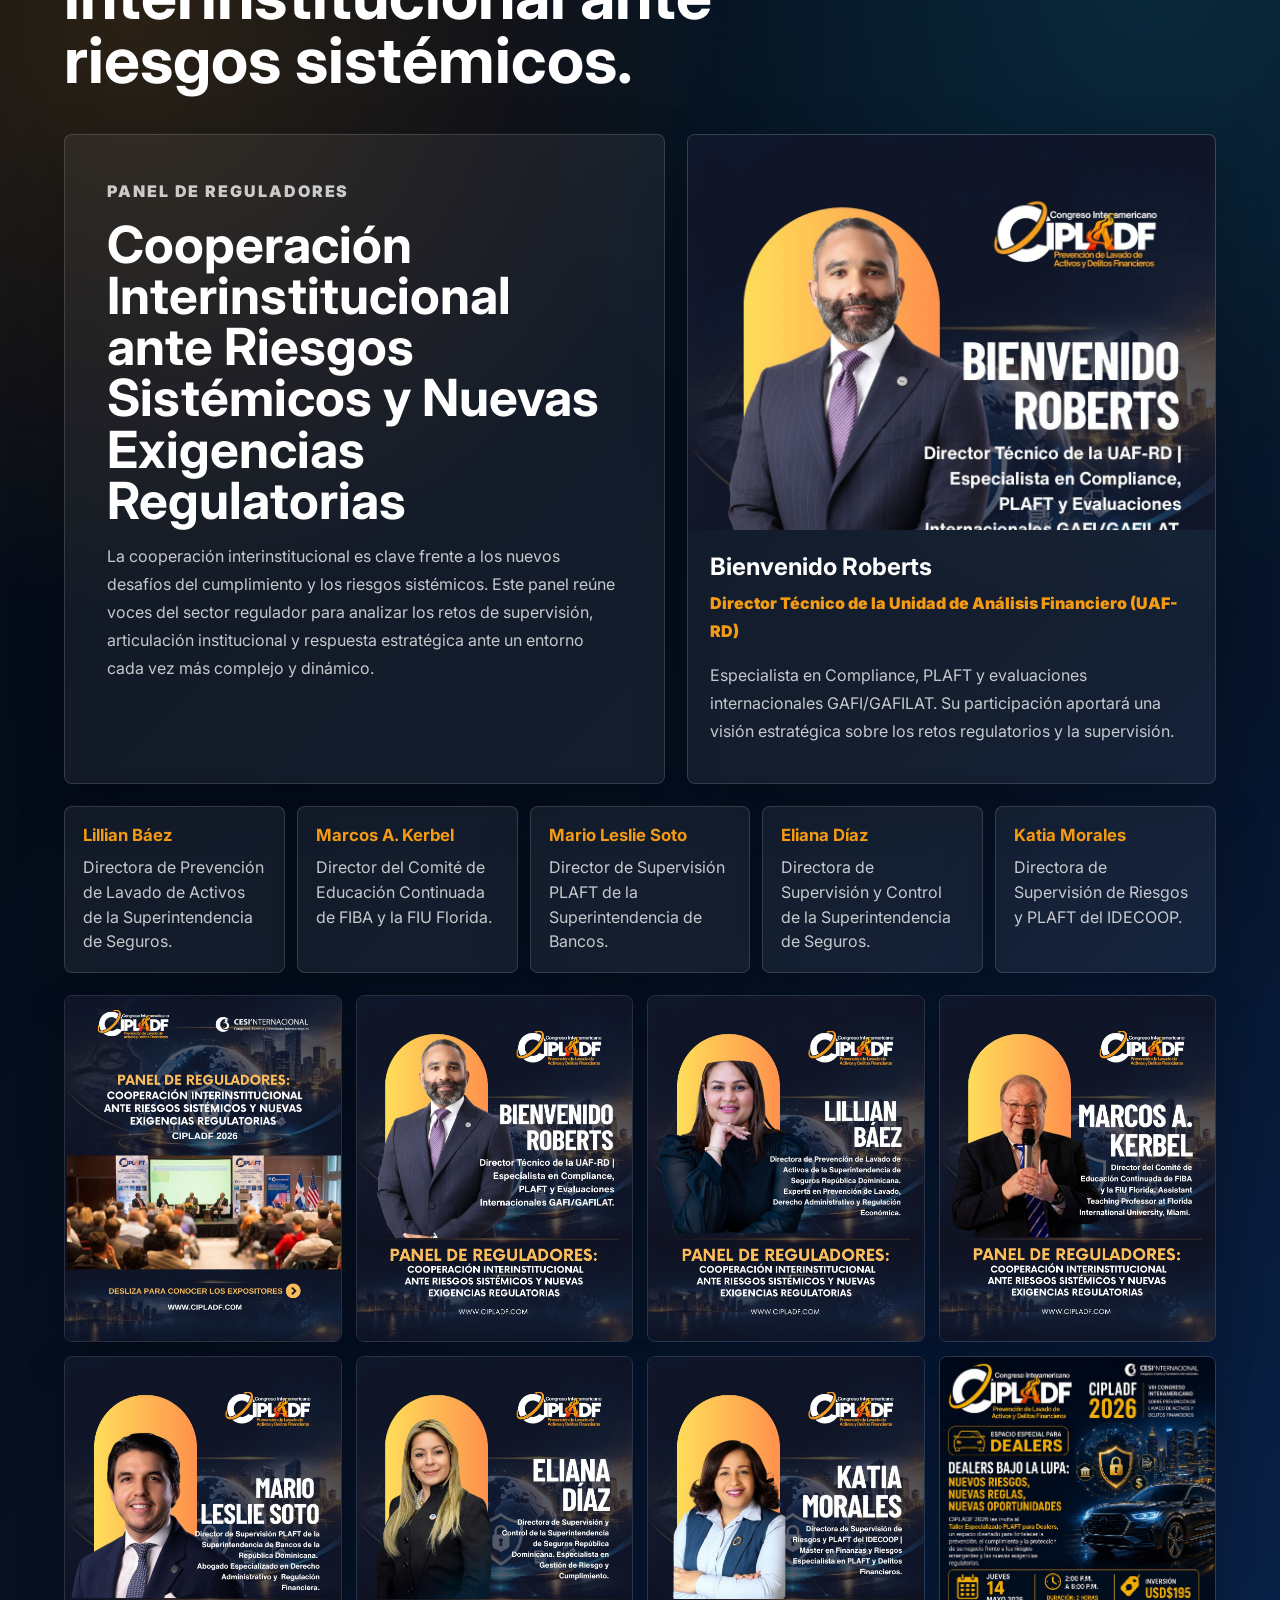
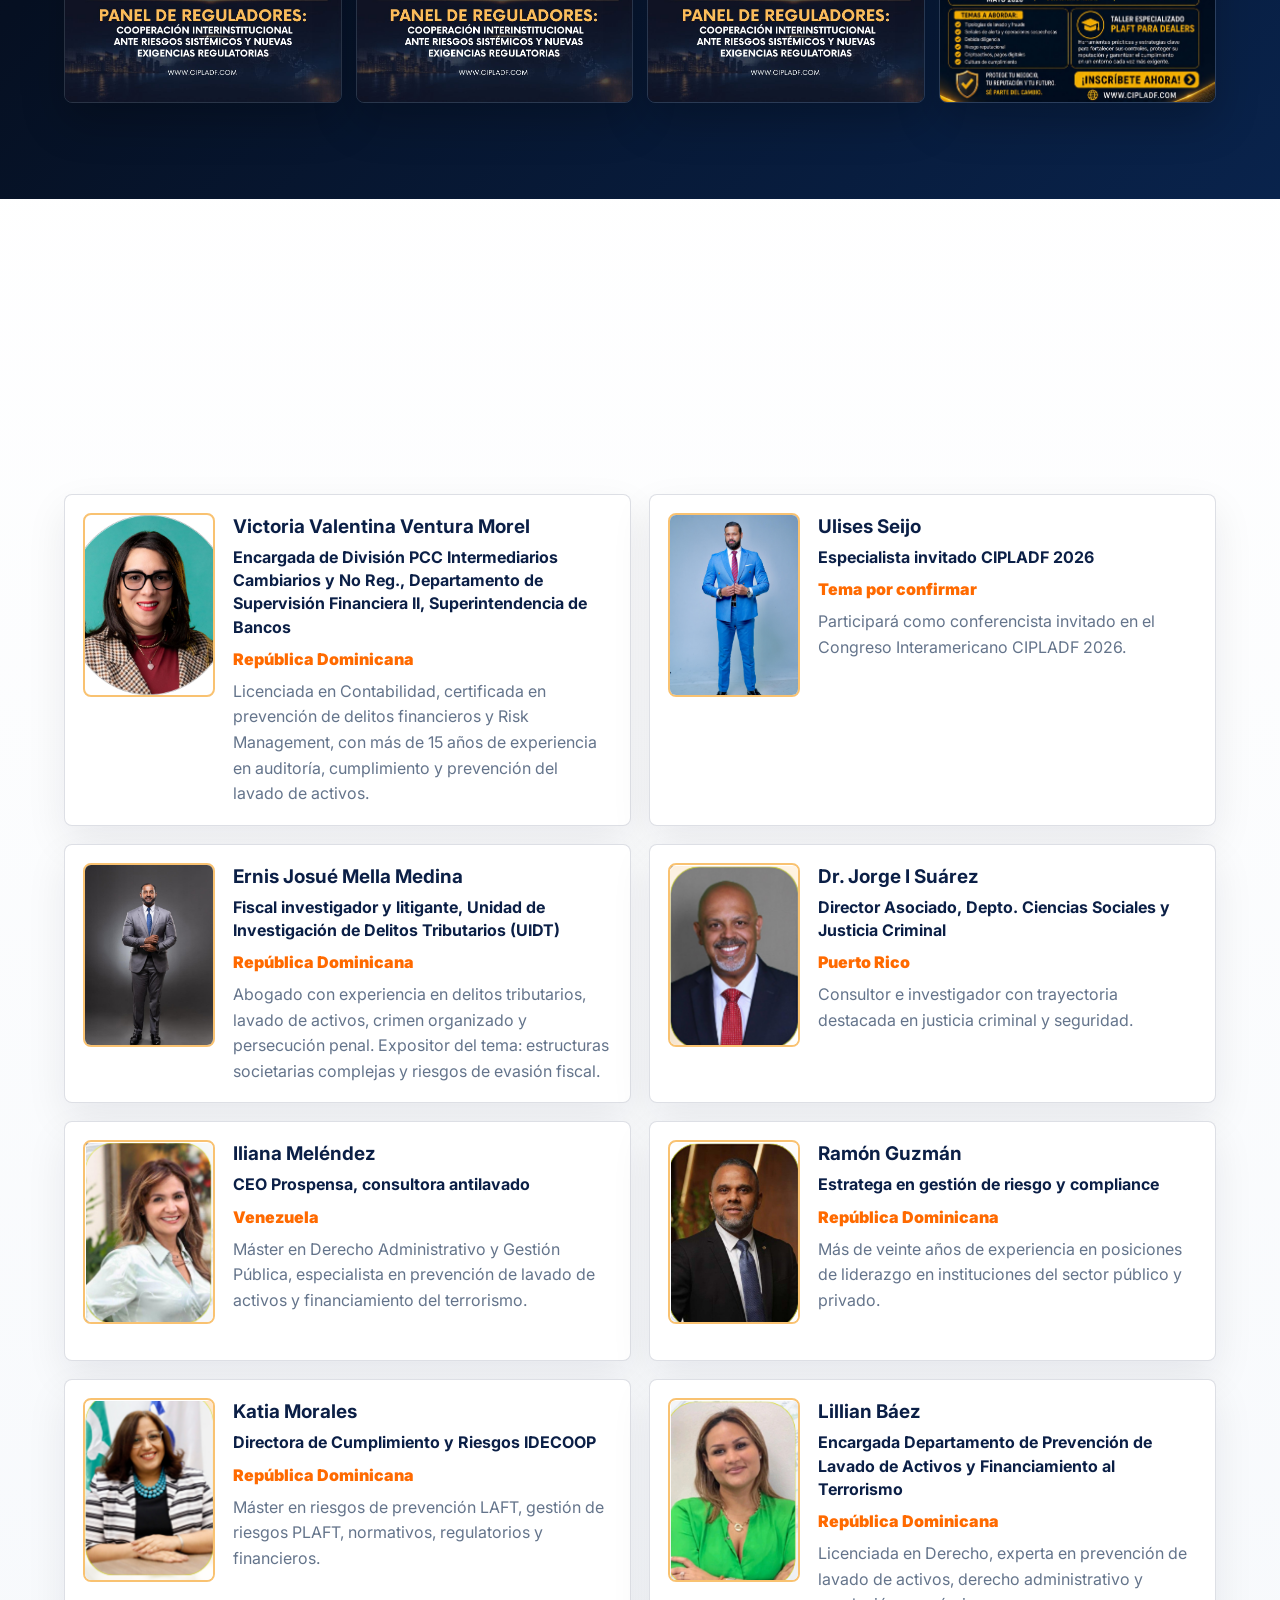
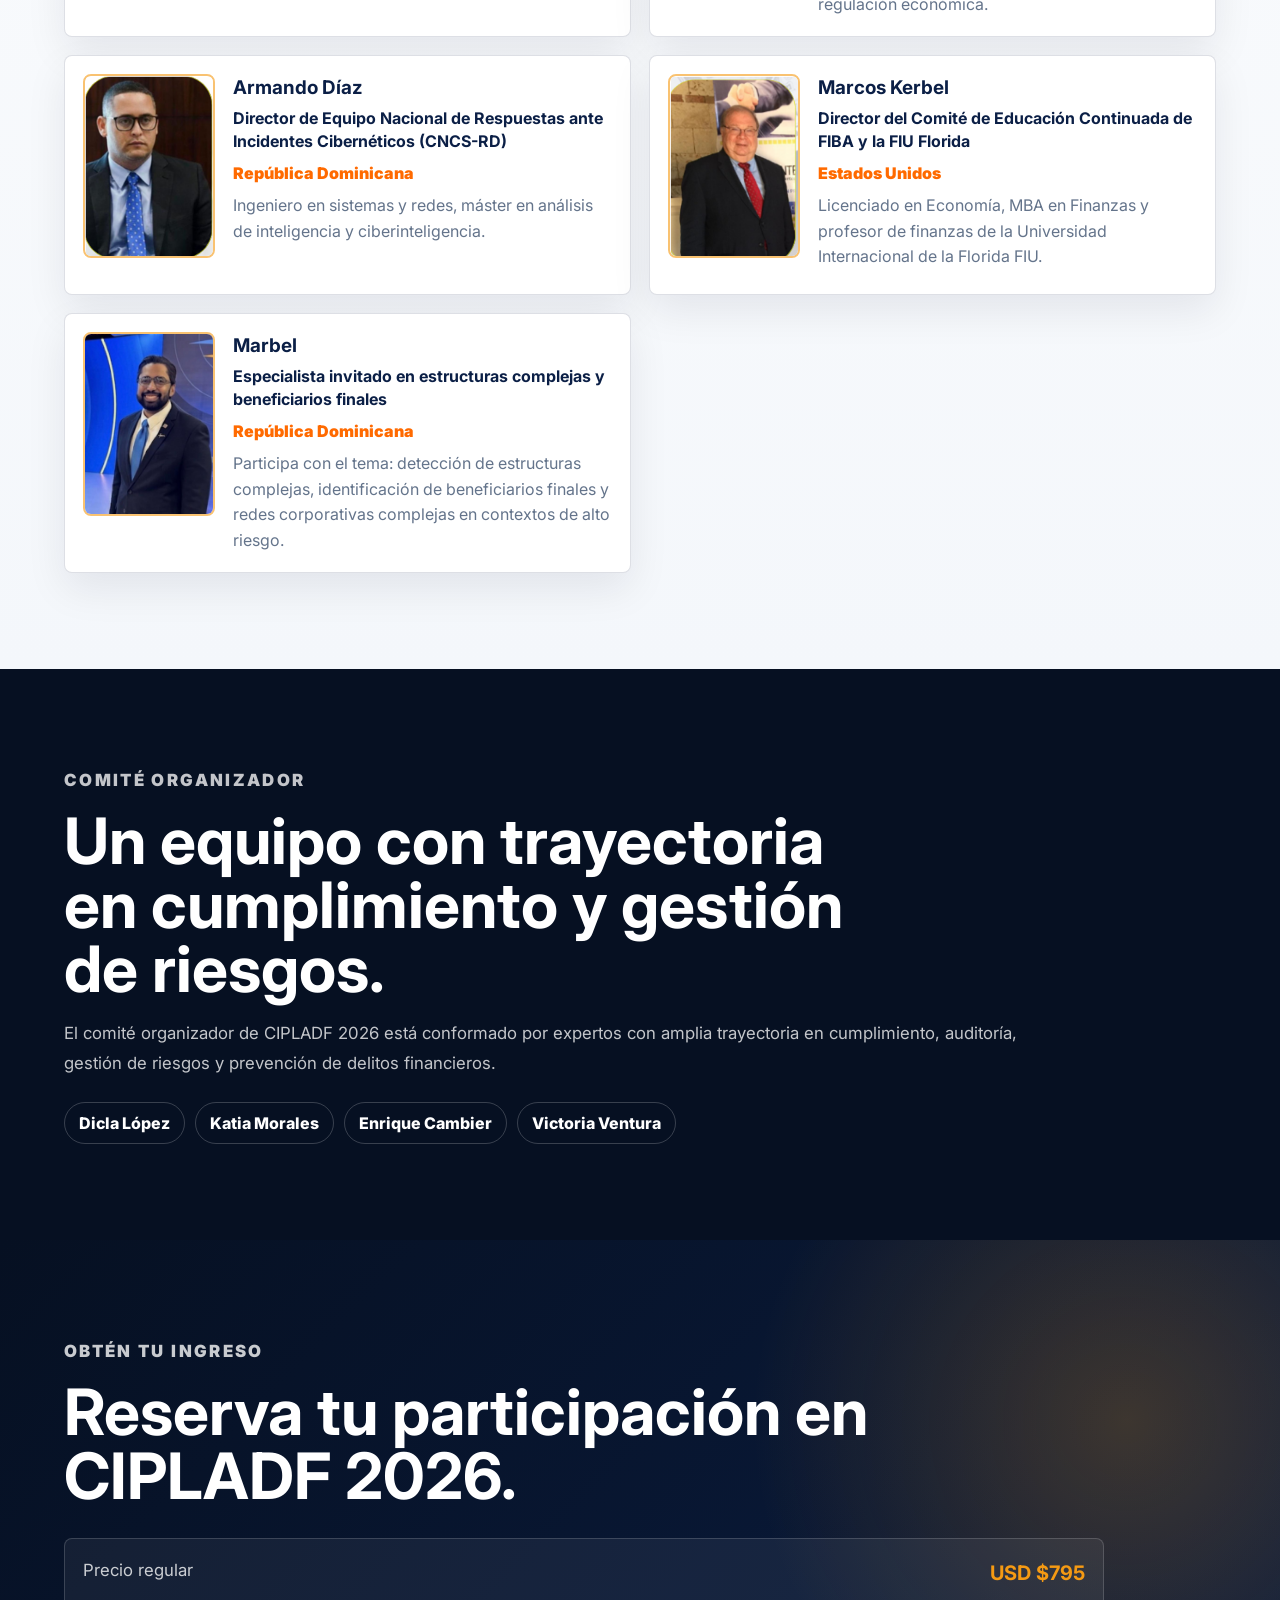
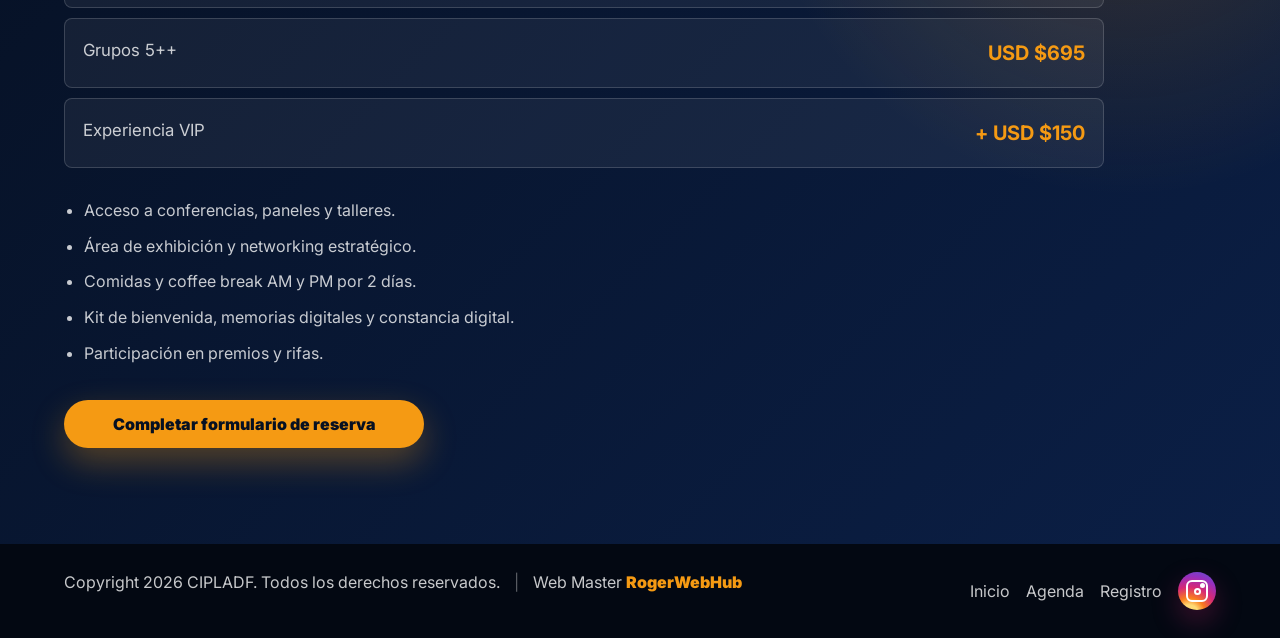
==== commit f6df6327: "panel" ====
--- a/index.html
+++ b/index.html
@@ -202,7 +202,7 @@
           <p class="date">Viernes 15 de mayo de 2026</p>
           <h3>Aplicación estratégica del cumplimiento y gestión de crisis</h3>
           <ul class="schedule">
-            <li><time>9:00</time><span>Estructuras societarias complejas y riesgos de evasión fiscal en entornos económicos adversos</span></li>
+            <li><time>9:00</time><span>Estructuras societarias complejas y riesgos de evasión fiscal en entorno económico adverso - Ernis Josué Mella Medina</span></li>
             <li><time>10:00</time><span>Detrás de la estructura: identificación de beneficiarios finales y redes corporativas complejas - Marbel</span></li>
             <li><time>11:30</time><span>Análisis forense de una tipología real de lavado de activos en el sector financiero y asegurador</span></li>
             <li><time>2:00</time><span>Responsabilidad penal corporativa y riesgo reputacional en la era digital</span></li>
@@ -301,6 +301,16 @@
             <p class="role">Especialista invitado CIPLADF 2026</p>
             <span>Tema por confirmar</span>
             <p>Participará como conferencista invitado en el Congreso Interamericano CIPLADF 2026.</p>
+          </div>
+        </article>
+
+        <article class="expert-card">
+          <img src="assets/speakers/ernis-mella.jpeg" alt="Ernis Josué Mella Medina" />
+          <div>
+            <h3>Ernis Josué Mella Medina</h3>
+            <p class="role">Fiscal investigador y litigante, Unidad de Investigación de Delitos Tributarios (UIDT)</p>
+            <span>República Dominicana</span>
+            <p>Abogado con experiencia en delitos tributarios, lavado de activos, crimen organizado y persecución penal. Expositor del tema: estructuras societarias complejas y riesgos de evasión fiscal.</p>
           </div>
         </article>
 
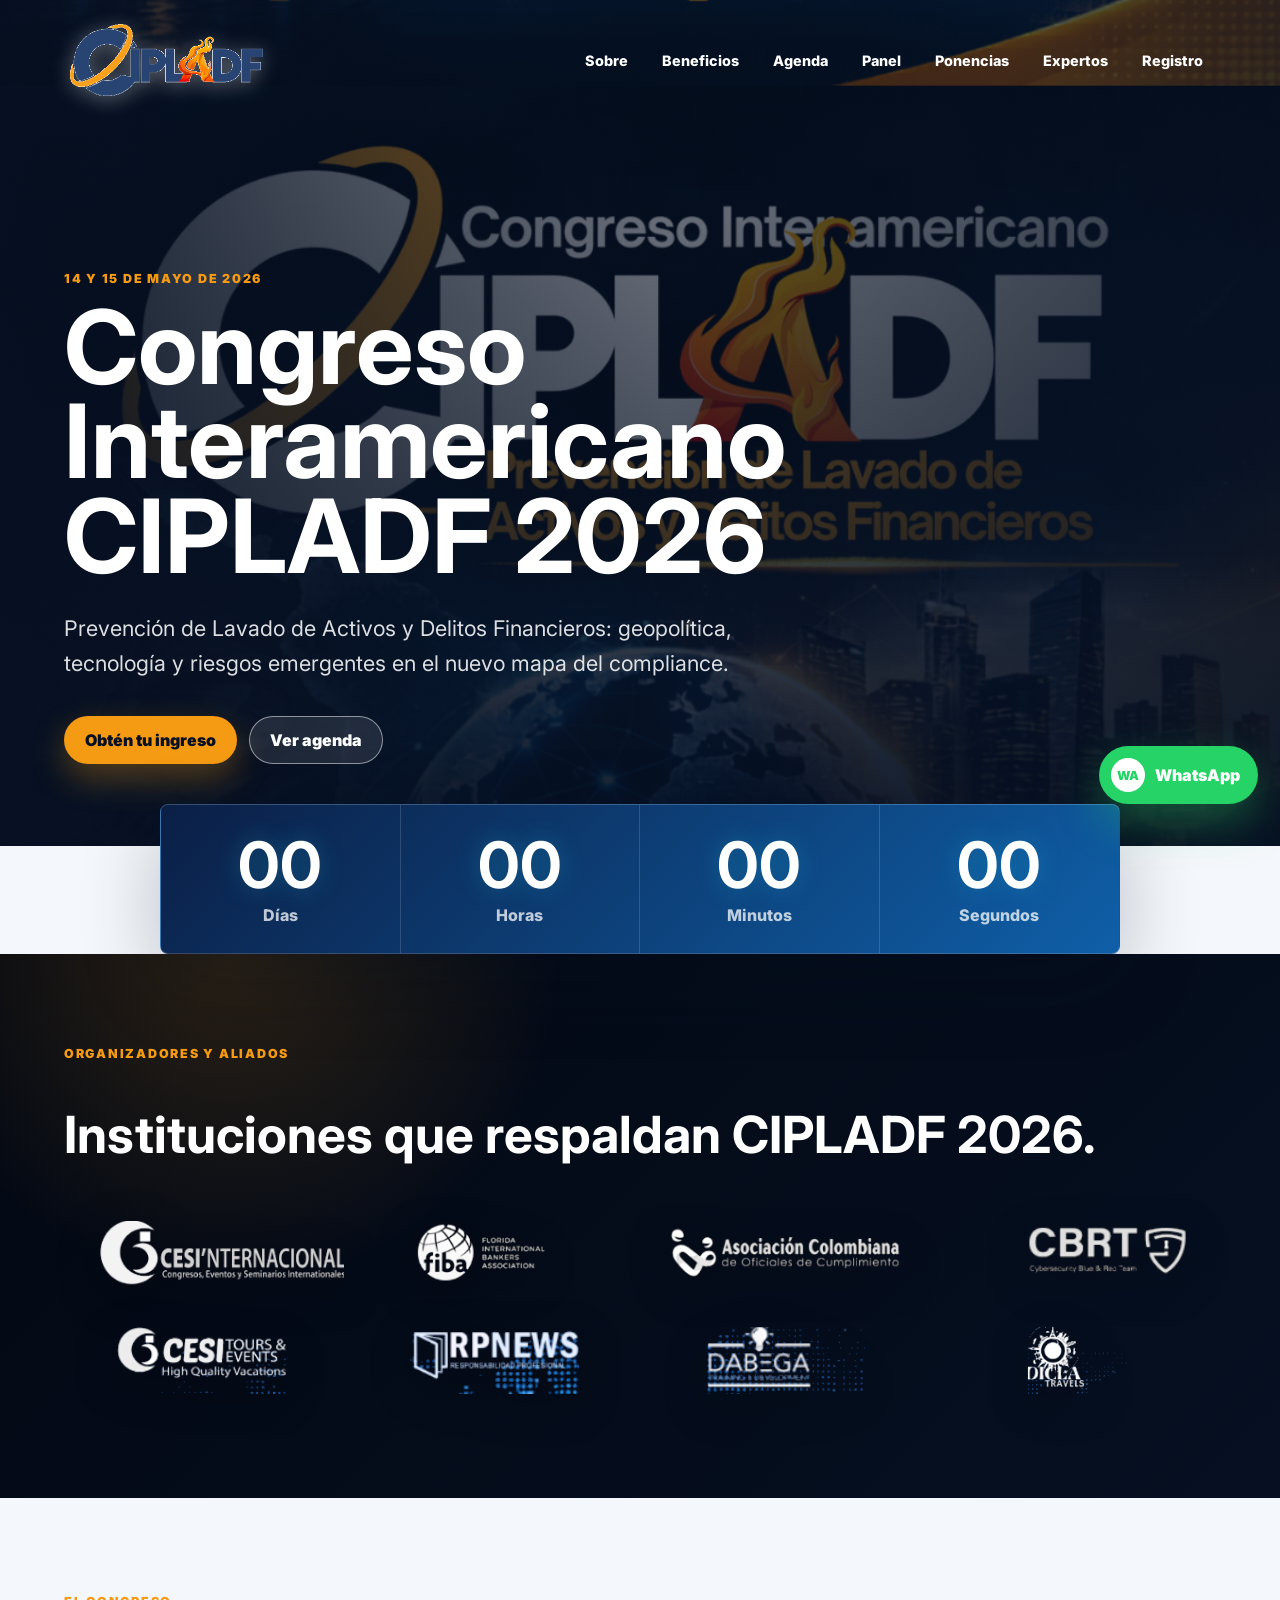
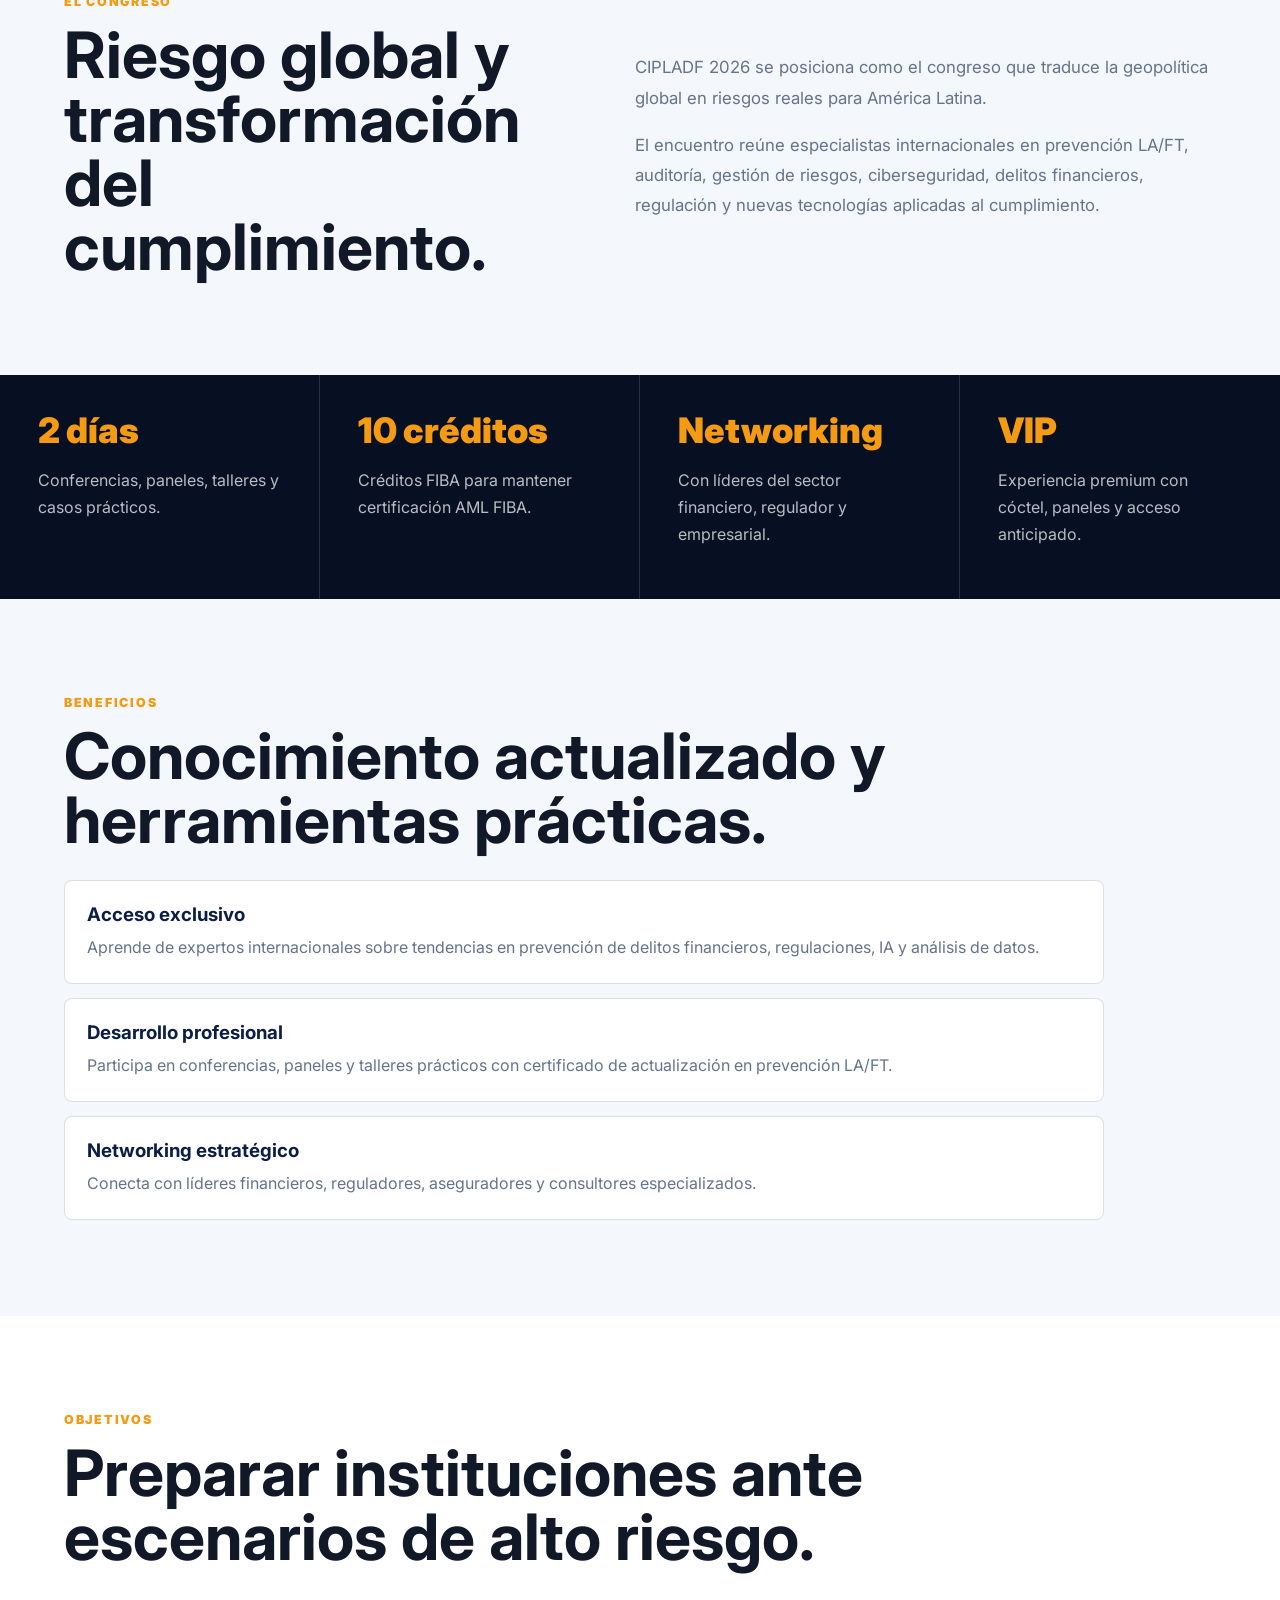
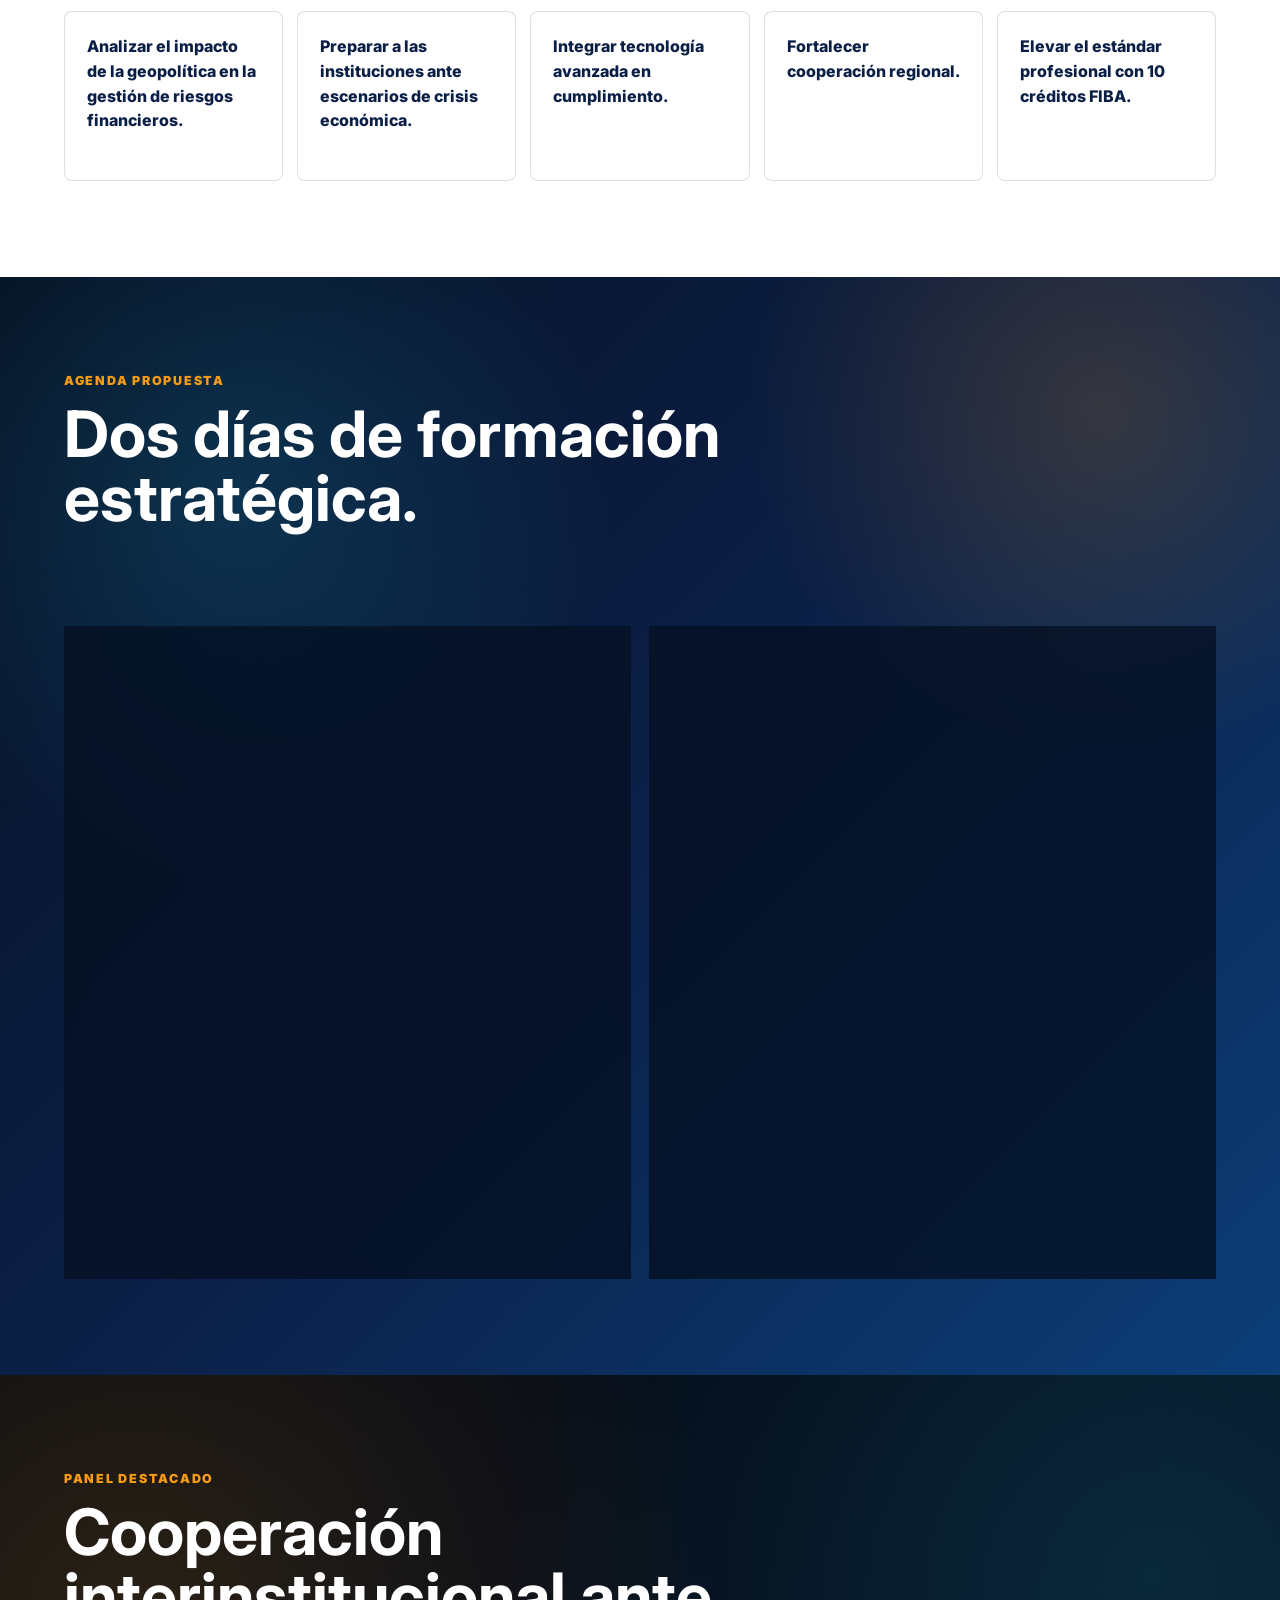
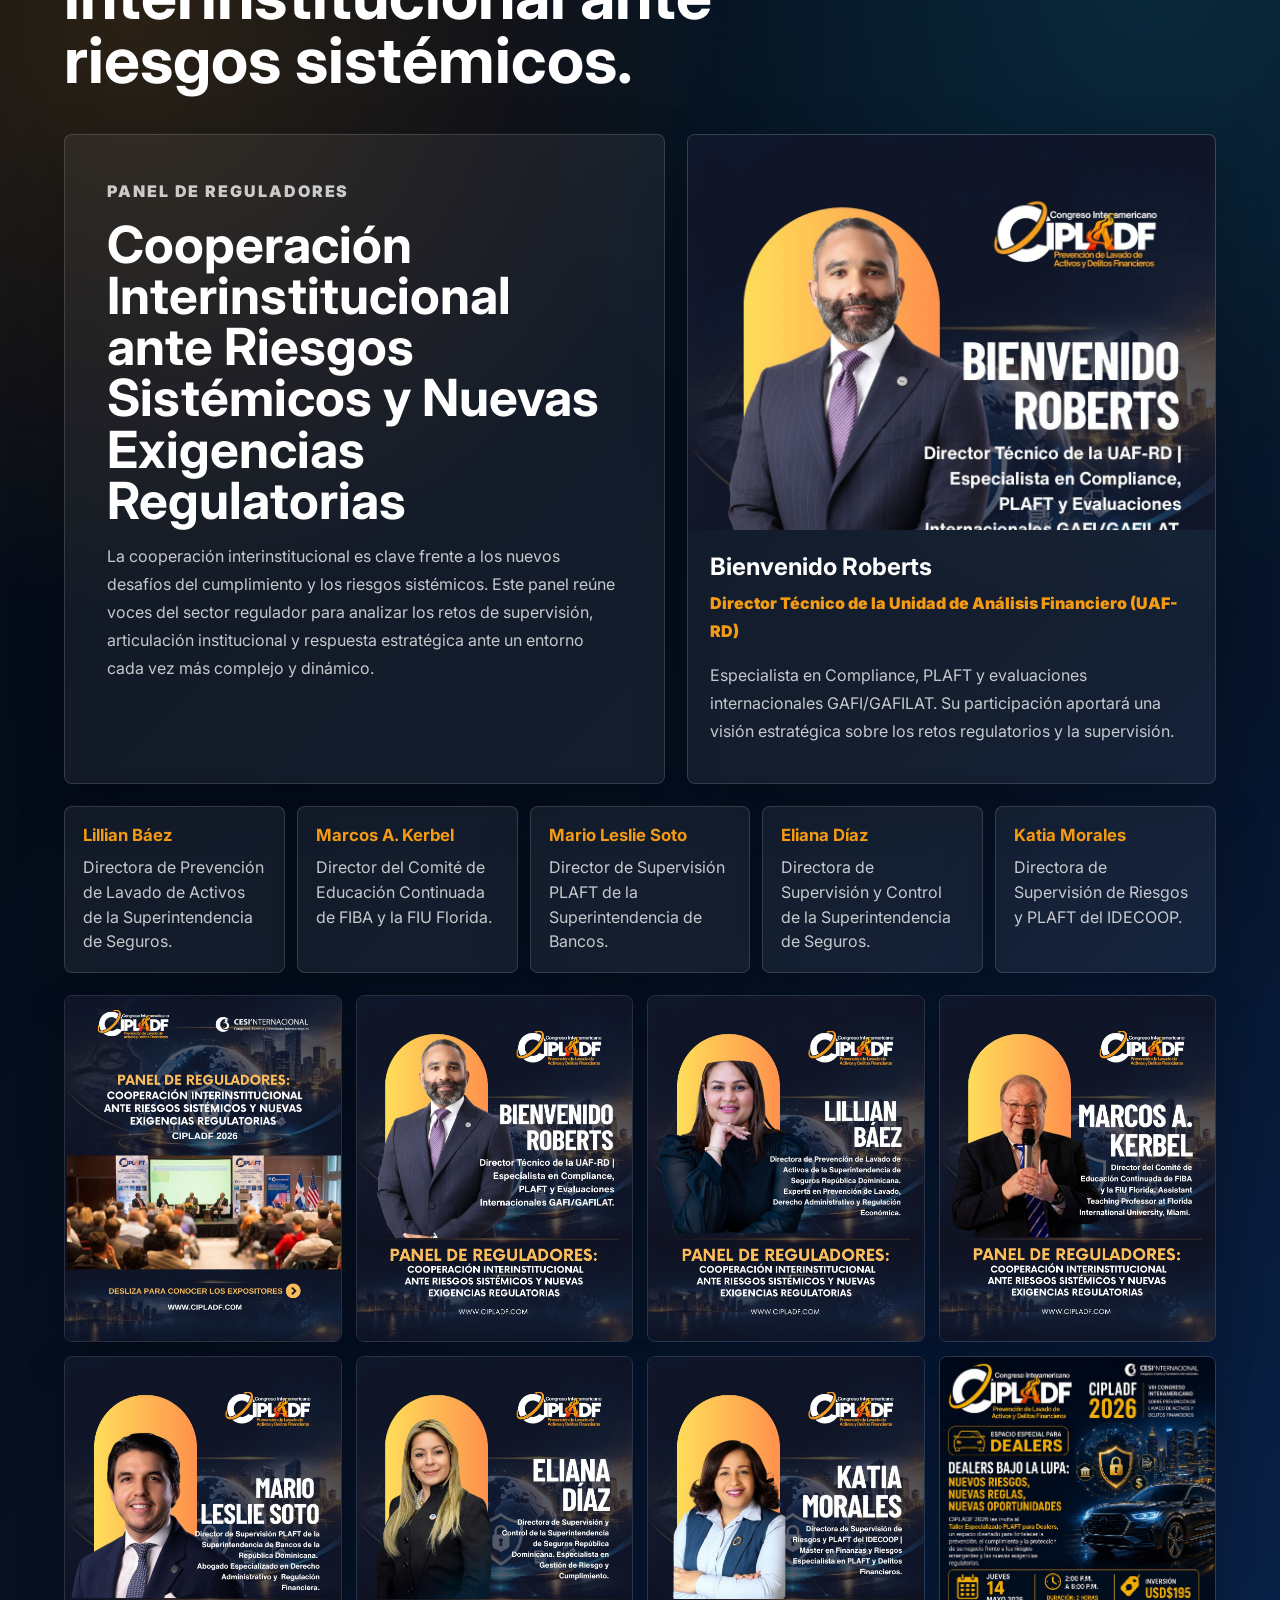
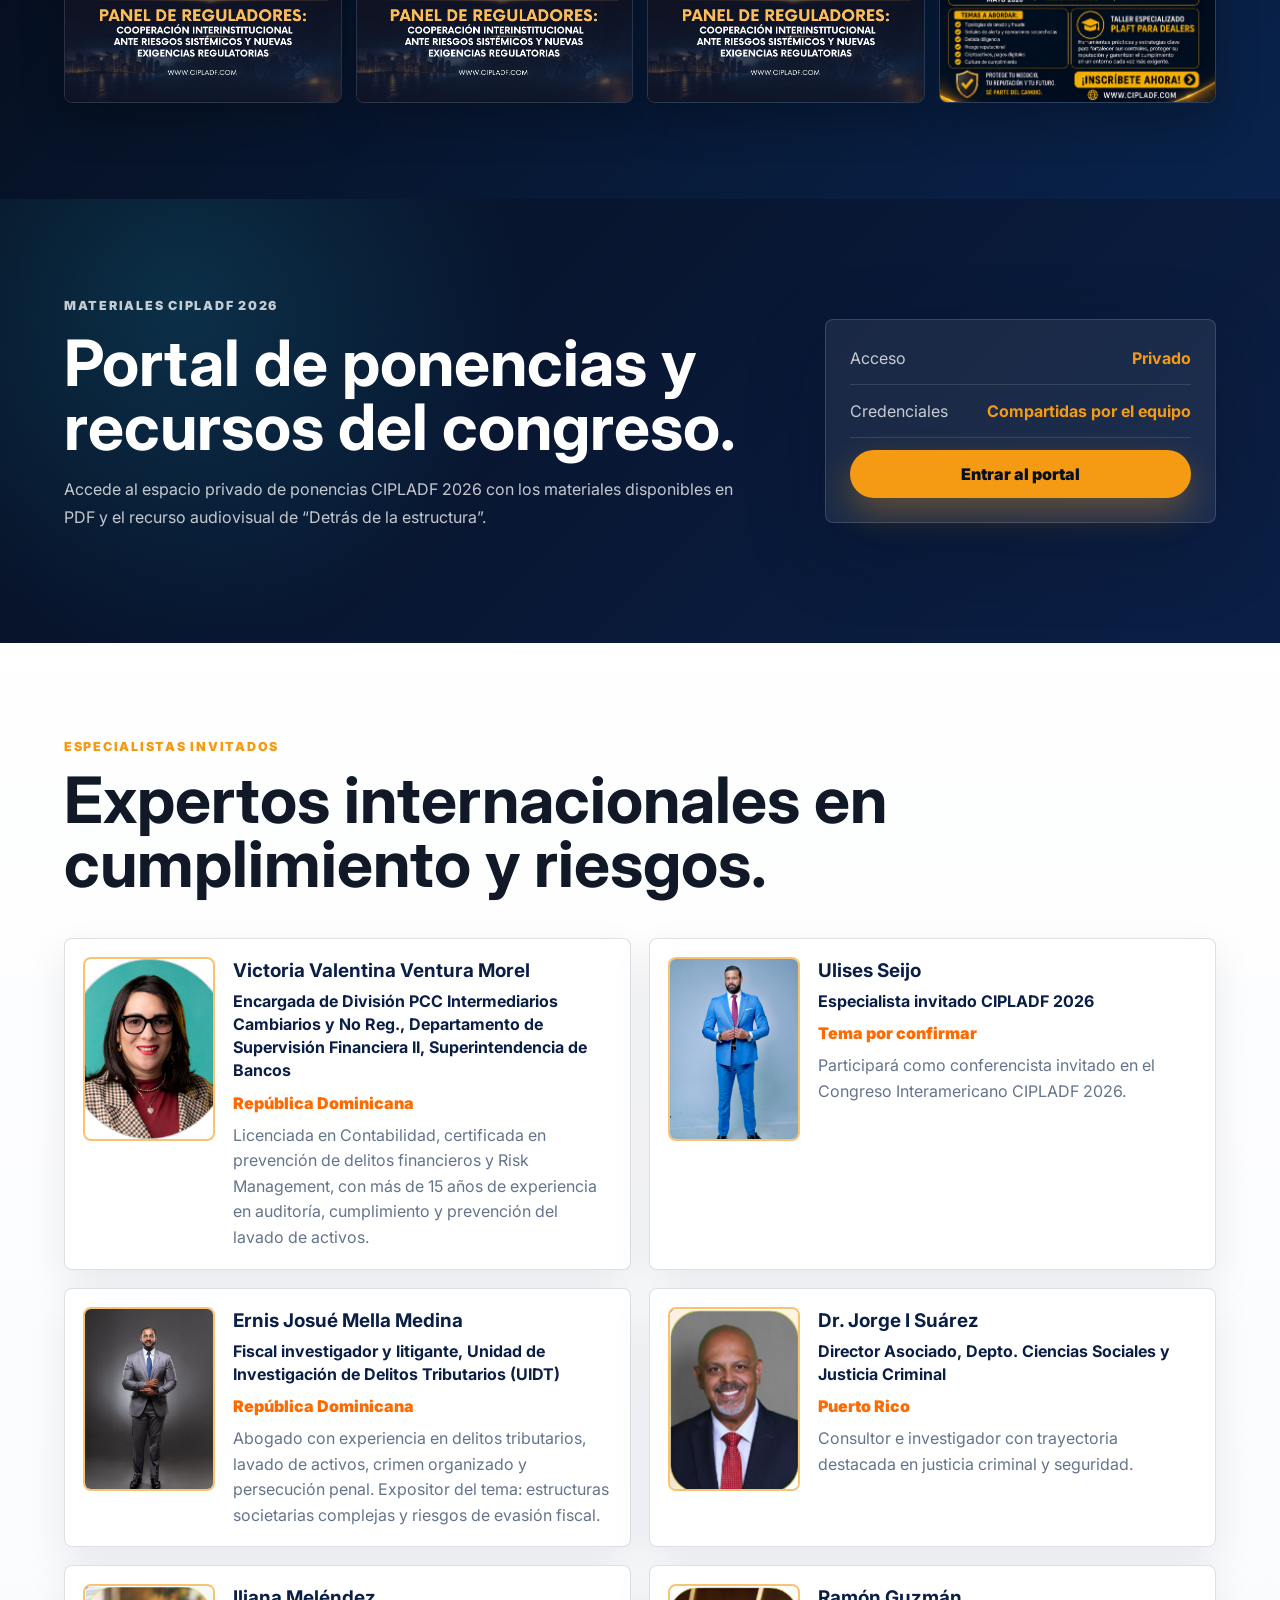
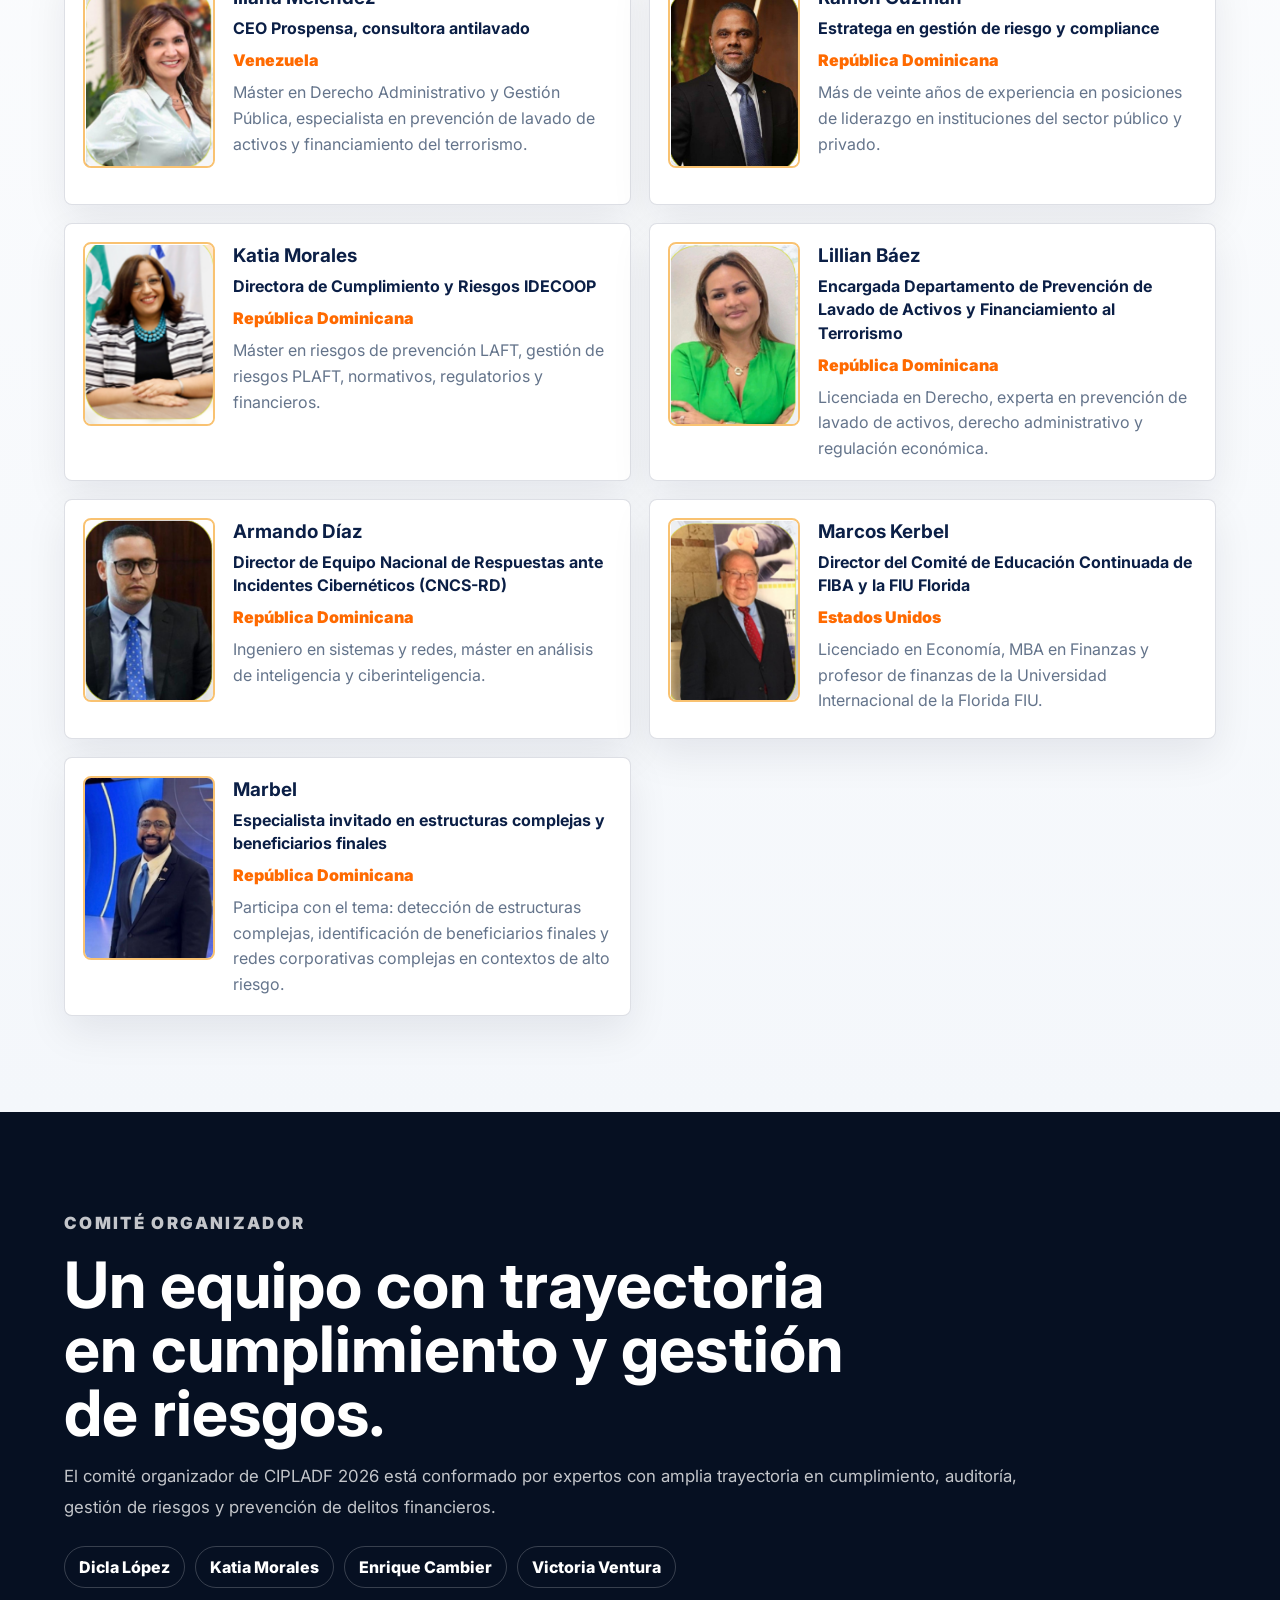
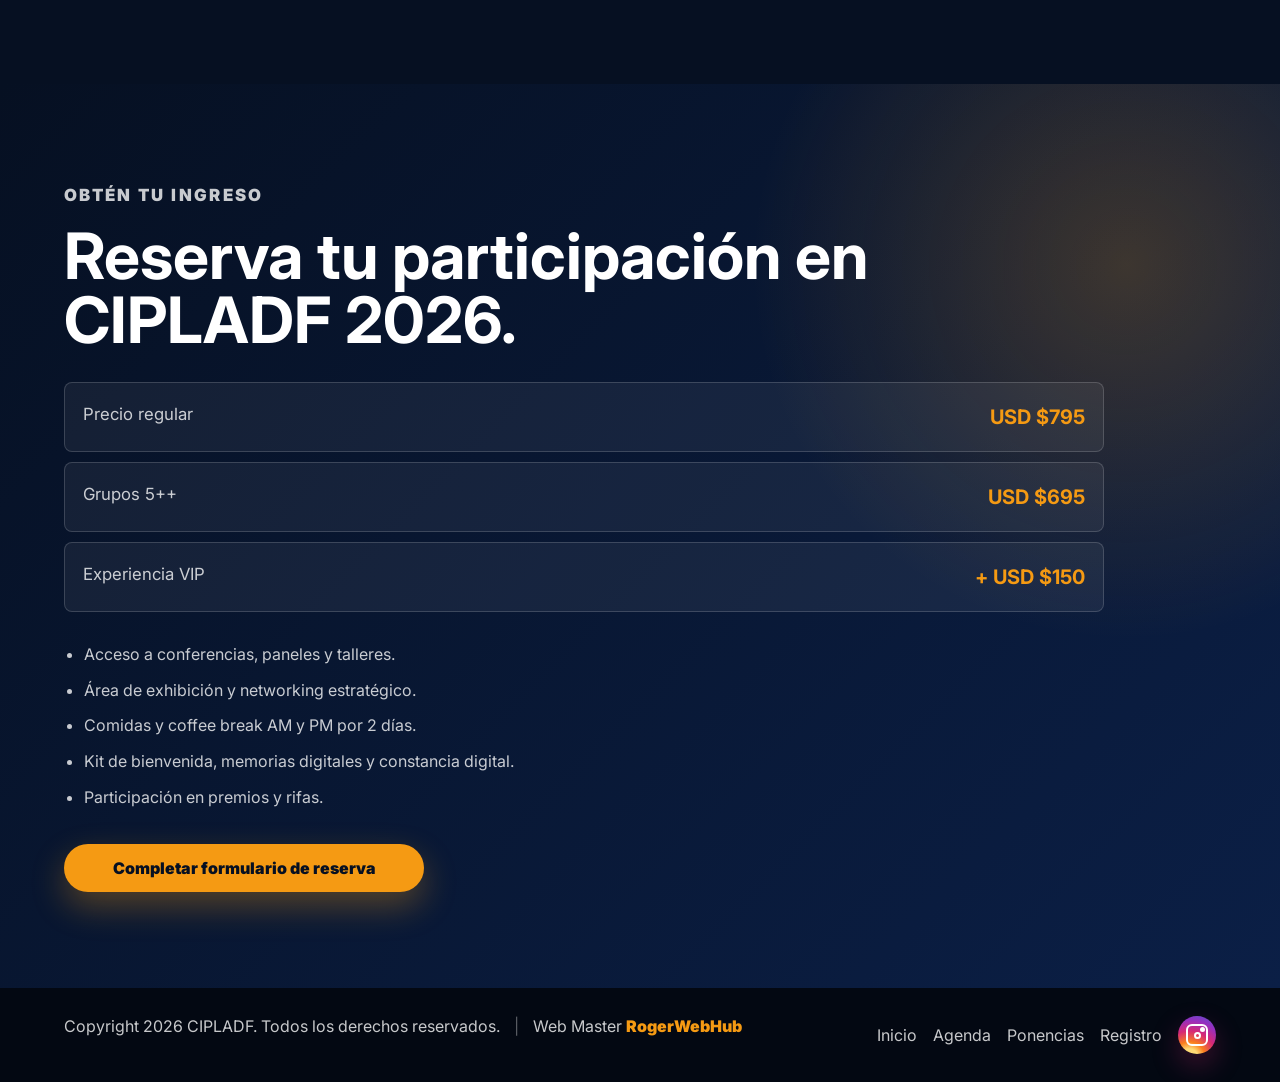
==== commit 149c94f0: "ponencias" ====
--- a/index.html
+++ b/index.html
@@ -38,6 +38,7 @@
       <a href="#beneficios">Beneficios</a>
       <a href="#agenda">Agenda</a>
       <a href="#panel">Panel</a>
+      <a href="ponencias.html">Ponencias</a>
       <a href="#expertos">Expertos</a>
       <a href="#registro">Registro</a>
     </nav>
@@ -277,6 +278,22 @@
       </div>
     </section>
 
+    <section class="section materials-cta" id="ponencias">
+      <div>
+        <p class="section-label">Materiales CIPLADF 2026</p>
+        <h2>Portal de ponencias y recursos del congreso.</h2>
+        <p>
+          Accede al espacio privado de ponencias CIPLADF 2026 con los materiales
+          disponibles en PDF y el recurso audiovisual de “Detrás de la estructura”.
+        </p>
+      </div>
+      <div class="access-box">
+        <p><span>Acceso</span><strong>Privado</strong></p>
+        <p><span>Credenciales</span><strong>Compartidas por el equipo</strong></p>
+        <a class="button primary" href="ponencias.html">Entrar al portal</a>
+      </div>
+    </section>
+
     <section class="section experts" id="expertos">
       <div class="section-heading">
         <p class="section-label">Especialistas invitados</p>
@@ -453,6 +470,7 @@
     <div>
       <a href="#inicio">Inicio</a>
       <a href="#agenda">Agenda</a>
+      <a href="ponencias.html">Ponencias</a>
       <a href="#registro">Registro</a>
       <a class="social-icon" href="https://www.instagram.com/cesinternacional/" target="_blank" rel="noreferrer" aria-label="Instagram CES Internacional">
         <span></span>
--- a/styles.css
+++ b/styles.css
@@ -874,6 +874,236 @@
   line-height: 1.6;
 }
 
+.materials-cta {
+  display: grid;
+  grid-template-columns: minmax(0, 1fr) minmax(320px, 0.56fr);
+  gap: clamp(28px, 5vw, 76px);
+  align-items: center;
+  color: var(--white);
+  background:
+    radial-gradient(circle at 14% 24%, rgba(32, 181, 216, 0.18), transparent 30%),
+    linear-gradient(135deg, var(--navy), var(--navy-2));
+}
+
+.materials-cta h2 {
+  color: var(--white);
+}
+
+.materials-cta p {
+  color: rgba(255, 255, 255, 0.76);
+  line-height: 1.75;
+}
+
+.access-box {
+  display: grid;
+  gap: 12px;
+  padding: 24px;
+  border: 1px solid rgba(255, 255, 255, 0.14);
+  border-radius: 8px;
+  background: rgba(255, 255, 255, 0.07);
+  box-shadow: var(--shadow);
+}
+
+.access-box p {
+  display: flex;
+  justify-content: space-between;
+  gap: 16px;
+  margin: 0;
+  padding-bottom: 12px;
+  border-bottom: 1px solid rgba(255, 255, 255, 0.12);
+}
+
+.access-box strong {
+  color: var(--orange);
+}
+
+.portal-body {
+  color: var(--white);
+  background: var(--navy);
+}
+
+.portal-hero {
+  min-height: 520px;
+  display: grid;
+  align-items: end;
+  padding: 150px clamp(18px, 5vw, 64px) 76px;
+  background:
+    linear-gradient(90deg, rgba(6, 16, 34, 0.92), rgba(6, 16, 34, 0.62)),
+    url("assets/cipladf-hero-nuevo.png") center 24% / cover;
+}
+
+.portal-hero h1 {
+  max-width: 900px;
+  margin: 0;
+  font-size: clamp(3rem, 8vw, 7rem);
+  line-height: 0.92;
+}
+
+.portal-hero p:not(.eyebrow) {
+  max-width: 720px;
+  color: rgba(255, 255, 255, 0.8);
+  font-size: 1.15rem;
+  line-height: 1.75;
+}
+
+.portal-shell {
+  padding: 90px clamp(18px, 5vw, 64px);
+  background:
+    radial-gradient(circle at 88% 10%, rgba(245, 154, 19, 0.14), transparent 28%),
+    linear-gradient(135deg, #030812, var(--navy));
+}
+
+.login-panel,
+.portal-content {
+  max-width: 1120px;
+  margin: 0 auto;
+}
+
+.login-panel {
+  display: grid;
+  gap: 16px;
+  max-width: 560px;
+  padding: 28px;
+  border: 1px solid rgba(255, 255, 255, 0.14);
+  border-radius: 8px;
+  background: rgba(255, 255, 255, 0.07);
+  box-shadow: var(--shadow);
+}
+
+.login-panel h2,
+.portal-topline h2 {
+  margin: 0;
+  color: var(--white);
+  font-size: clamp(2rem, 4vw, 3.4rem);
+  line-height: 1;
+}
+
+.login-panel p:not(.section-label) {
+  color: rgba(255, 255, 255, 0.72);
+  line-height: 1.65;
+}
+
+.login-panel label {
+  display: grid;
+  gap: 8px;
+  color: rgba(255, 255, 255, 0.78);
+  font-weight: 800;
+}
+
+.login-panel input {
+  min-height: 50px;
+  width: 100%;
+  padding: 0 14px;
+  color: var(--ink);
+  border: 1px solid rgba(255, 255, 255, 0.16);
+  border-radius: 8px;
+  background: var(--white);
+  font: inherit;
+  outline: none;
+  transition: border-color 0.2s ease, box-shadow 0.2s ease;
+}
+
+.login-panel input:focus {
+  border-color: var(--orange);
+  box-shadow: 0 0 0 4px rgba(245, 154, 19, 0.18);
+}
+
+.login-error {
+  min-height: 22px;
+  margin: 0;
+  color: #ffb4a8;
+  font-weight: 800;
+}
+
+.hidden {
+  display: none !important;
+}
+
+.portal-content {
+  display: none;
+}
+
+.portal-content.open {
+  display: block;
+}
+
+.portal-topline {
+  display: flex;
+  align-items: end;
+  justify-content: space-between;
+  gap: 18px;
+  margin-bottom: 30px;
+}
+
+.logout-button {
+  color: var(--white);
+}
+
+.material-grid {
+  display: grid;
+  grid-template-columns: repeat(2, 1fr);
+  gap: 18px;
+}
+
+.material-card {
+  display: flex;
+  flex-direction: column;
+  min-height: 430px;
+  padding: 24px;
+  border: 1px solid rgba(255, 255, 255, 0.14);
+  border-radius: 8px;
+  background: rgba(255, 255, 255, 0.07);
+  box-shadow: 0 18px 54px rgba(0, 0, 0, 0.24);
+  transition: transform 0.25s ease, border-color 0.25s ease, background 0.25s ease;
+}
+
+.material-card:hover {
+  transform: translateY(-8px);
+  border-color: rgba(245, 154, 19, 0.5);
+  background: rgba(255, 255, 255, 0.1);
+}
+
+.material-type {
+  width: max-content;
+  margin: 0 0 16px;
+  padding: 8px 12px;
+  color: var(--navy);
+  border-radius: 999px;
+  background: var(--orange);
+  font-weight: 900;
+}
+
+.material-card h3 {
+  margin: 0 0 16px;
+  color: var(--white);
+  font-size: 1.45rem;
+  line-height: 1.18;
+}
+
+.material-card p {
+  color: rgba(255, 255, 255, 0.76);
+  line-height: 1.65;
+}
+
+.material-actions {
+  display: flex;
+  flex-wrap: wrap;
+  gap: 10px;
+  margin-top: auto;
+}
+
+.video-material {
+  grid-column: span 2;
+}
+
+.video-material video {
+  width: 100%;
+  max-height: 520px;
+  margin: 12px 0 18px;
+  border-radius: 8px;
+  background: #000;
+}
+
 .footer {
   display: flex;
   justify-content: space-between;
@@ -1035,6 +1265,7 @@
   }
 
   .agenda-grid,
+  .materials-cta,
   .panel-feature,
   .intro,
   .split-section,
@@ -1043,6 +1274,7 @@
   }
 
   .panelist-grid,
+  .material-grid,
   .flyer-gallery {
     grid-template-columns: repeat(2, 1fr);
   }
@@ -1087,6 +1319,16 @@
   .hero-media {
     background-position: center top;
   }
+
+  .portal-hero {
+    min-height: 460px;
+    padding-top: 128px;
+  }
+
+  .portal-topline {
+    align-items: start;
+    flex-direction: column;
+  }
 }
 
 @media (max-width: 620px) {
@@ -1102,8 +1344,19 @@
     padding: 118px 18px 70px;
   }
 
+  .portal-hero {
+    min-height: 430px;
+    padding: 120px 18px 58px;
+    background-position: center top;
+  }
+
+  .portal-shell {
+    padding: 64px 18px;
+  }
+
   .hero-actions,
   .contact-actions,
+  .material-actions,
   .footer {
     flex-direction: column;
   }
@@ -1125,8 +1378,19 @@
   .support-logos,
   .panelist-grid,
   .flyer-gallery,
+  .material-grid,
   .expert-grid {
     grid-template-columns: 1fr;
+  }
+
+  .video-material {
+    grid-column: auto;
+  }
+
+  .login-panel,
+  .material-card,
+  .access-box {
+    padding: 20px;
   }
 
   .countdown div {
